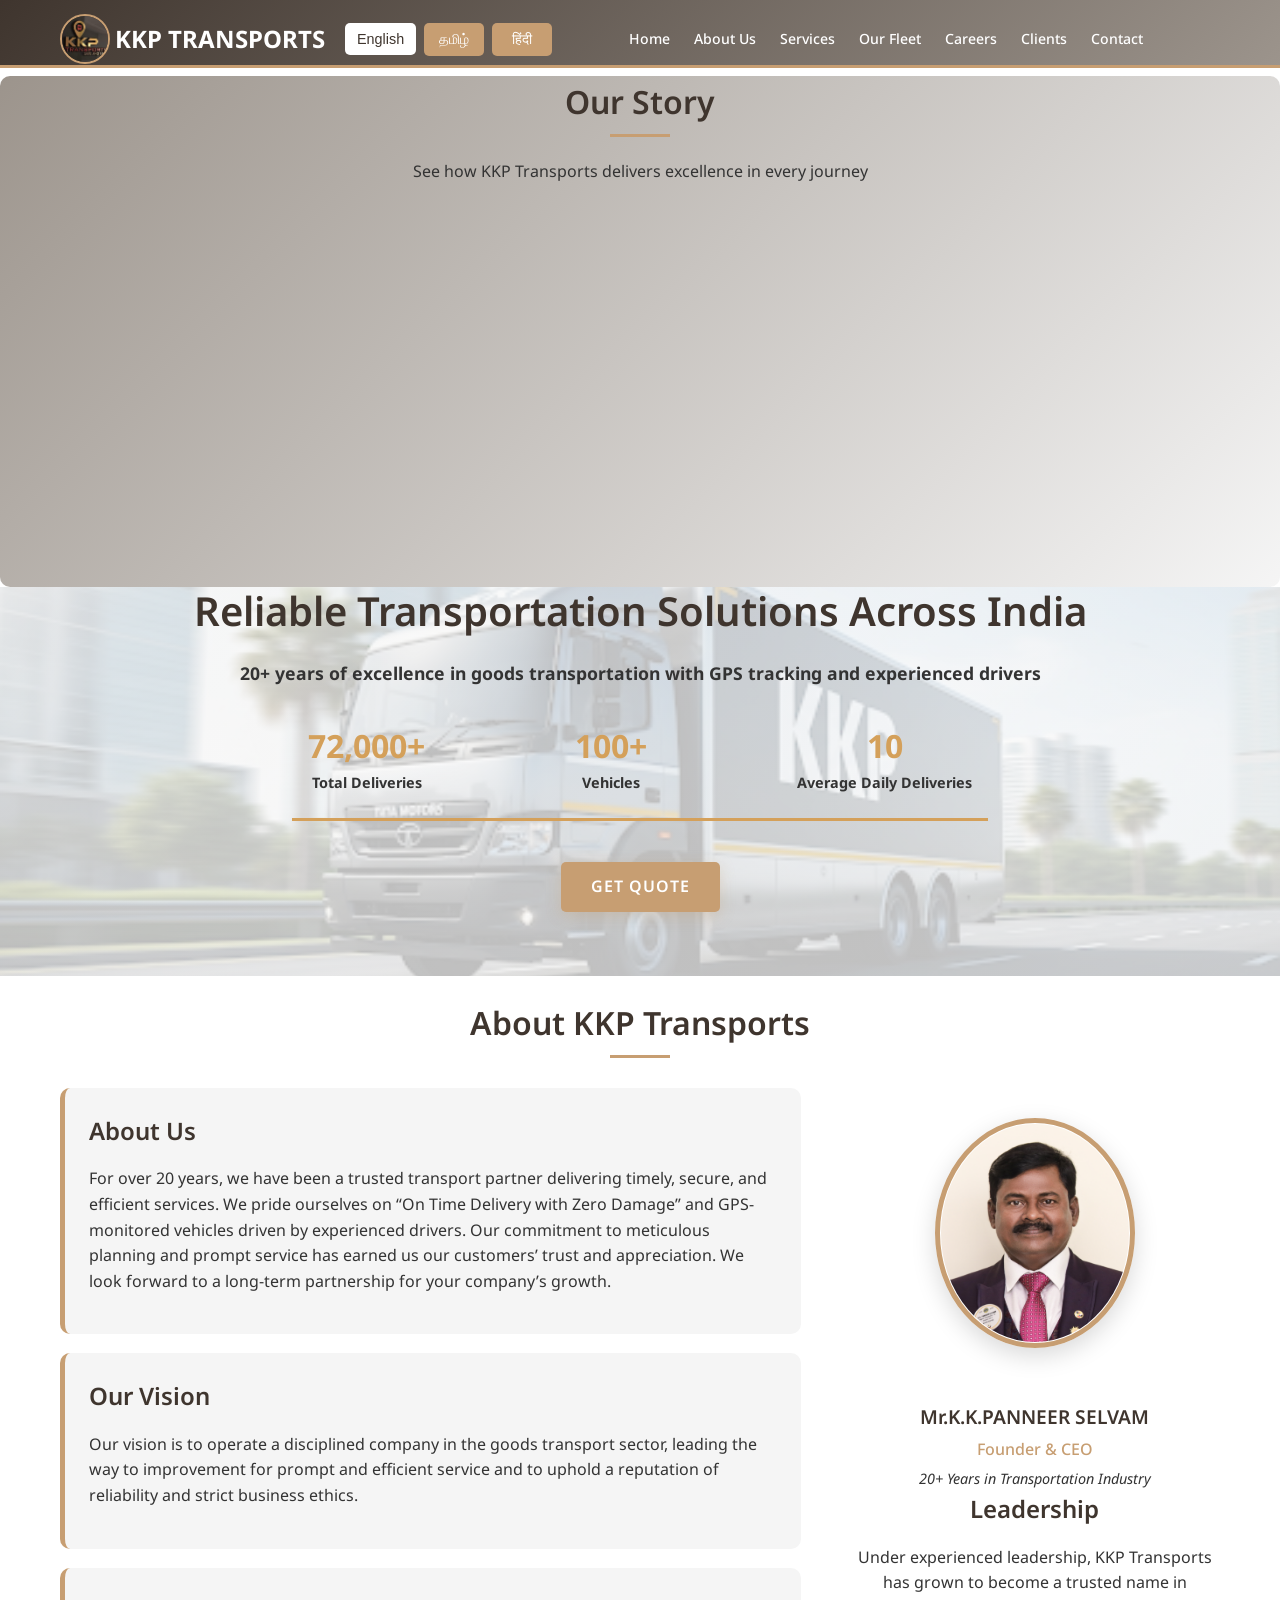
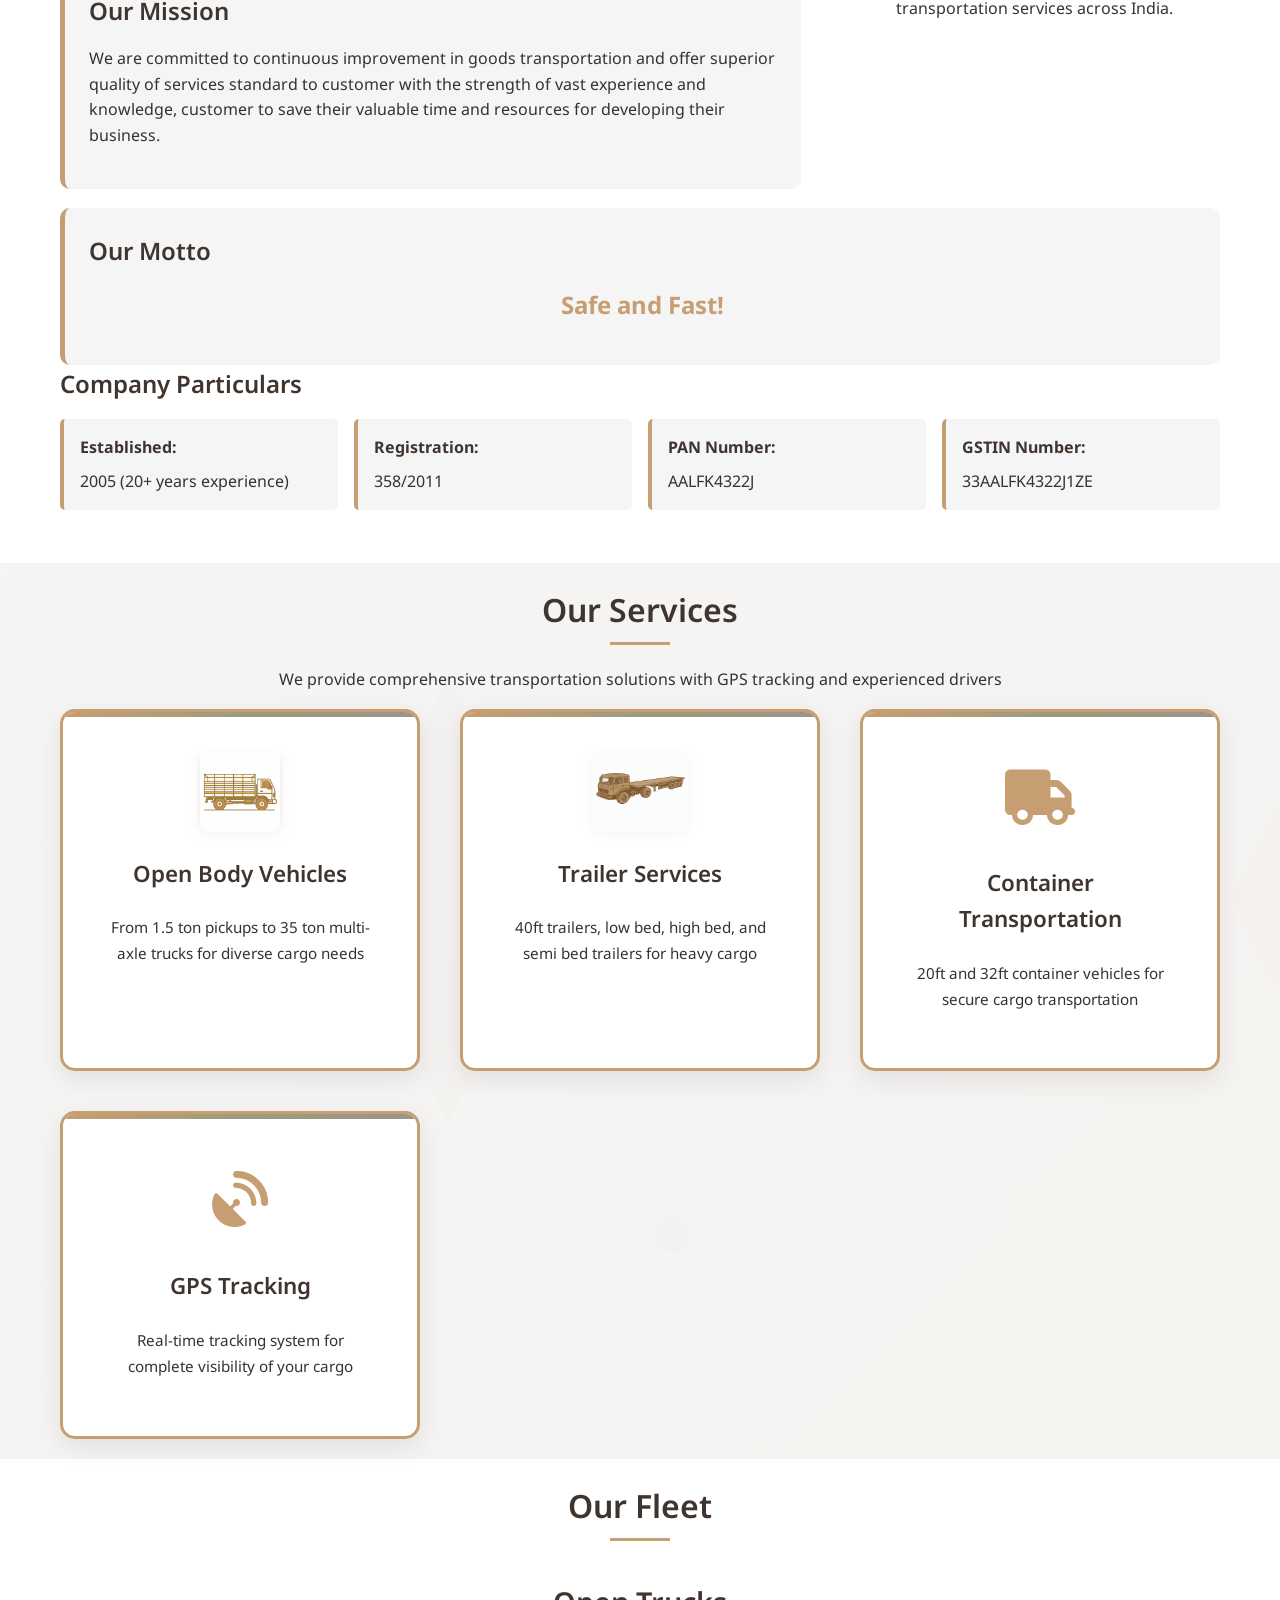
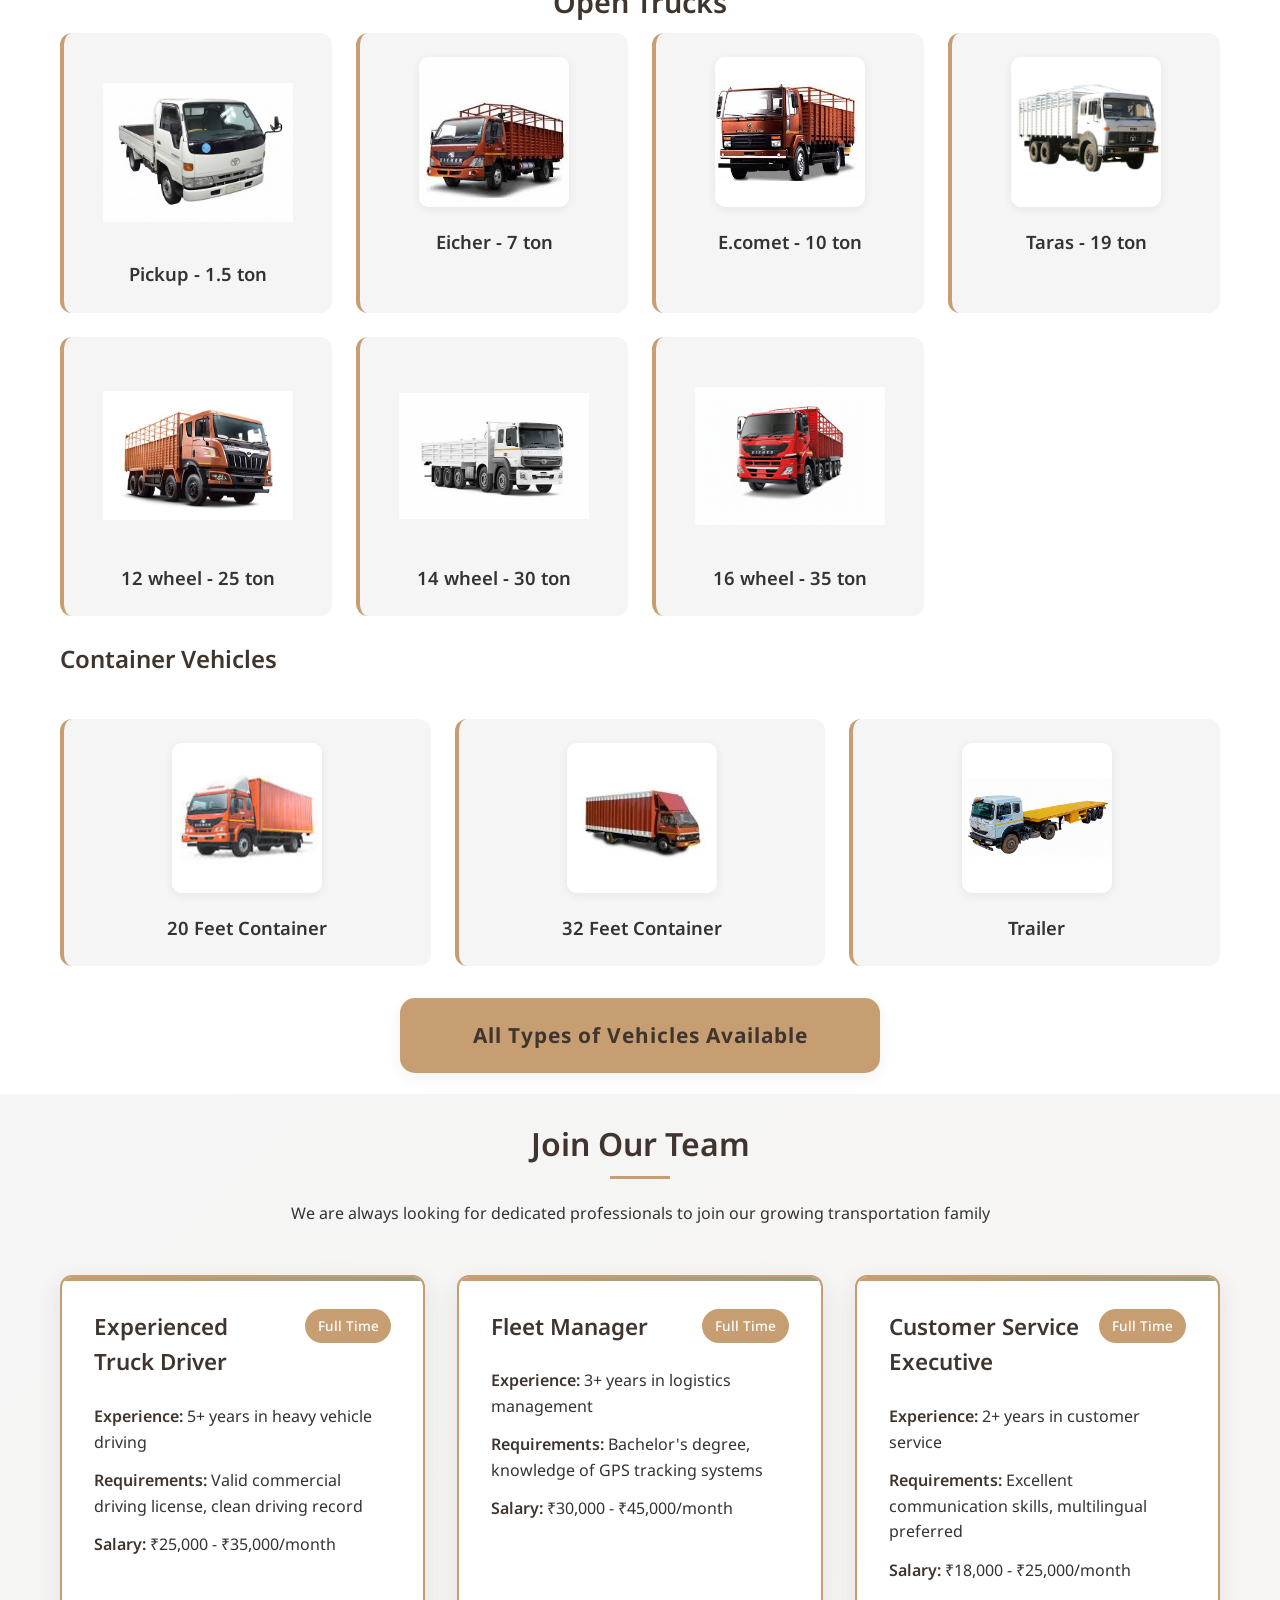
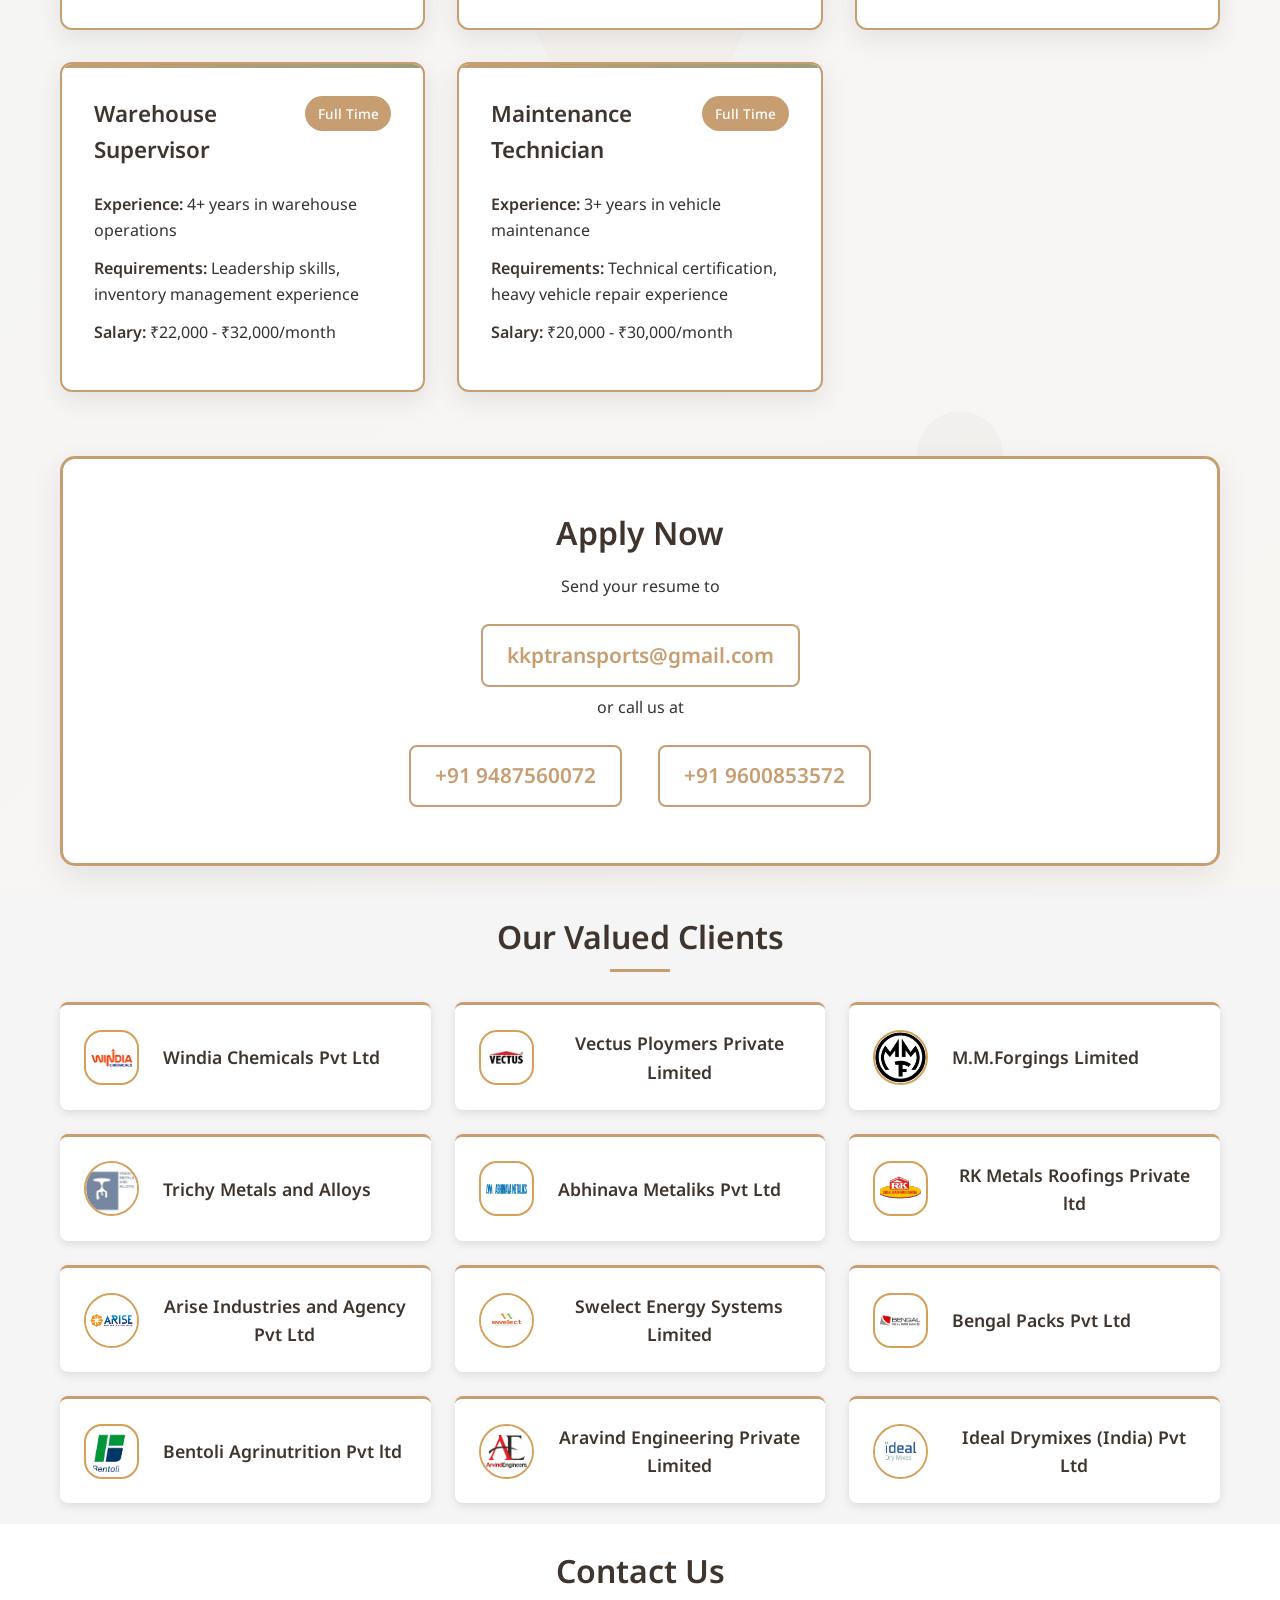
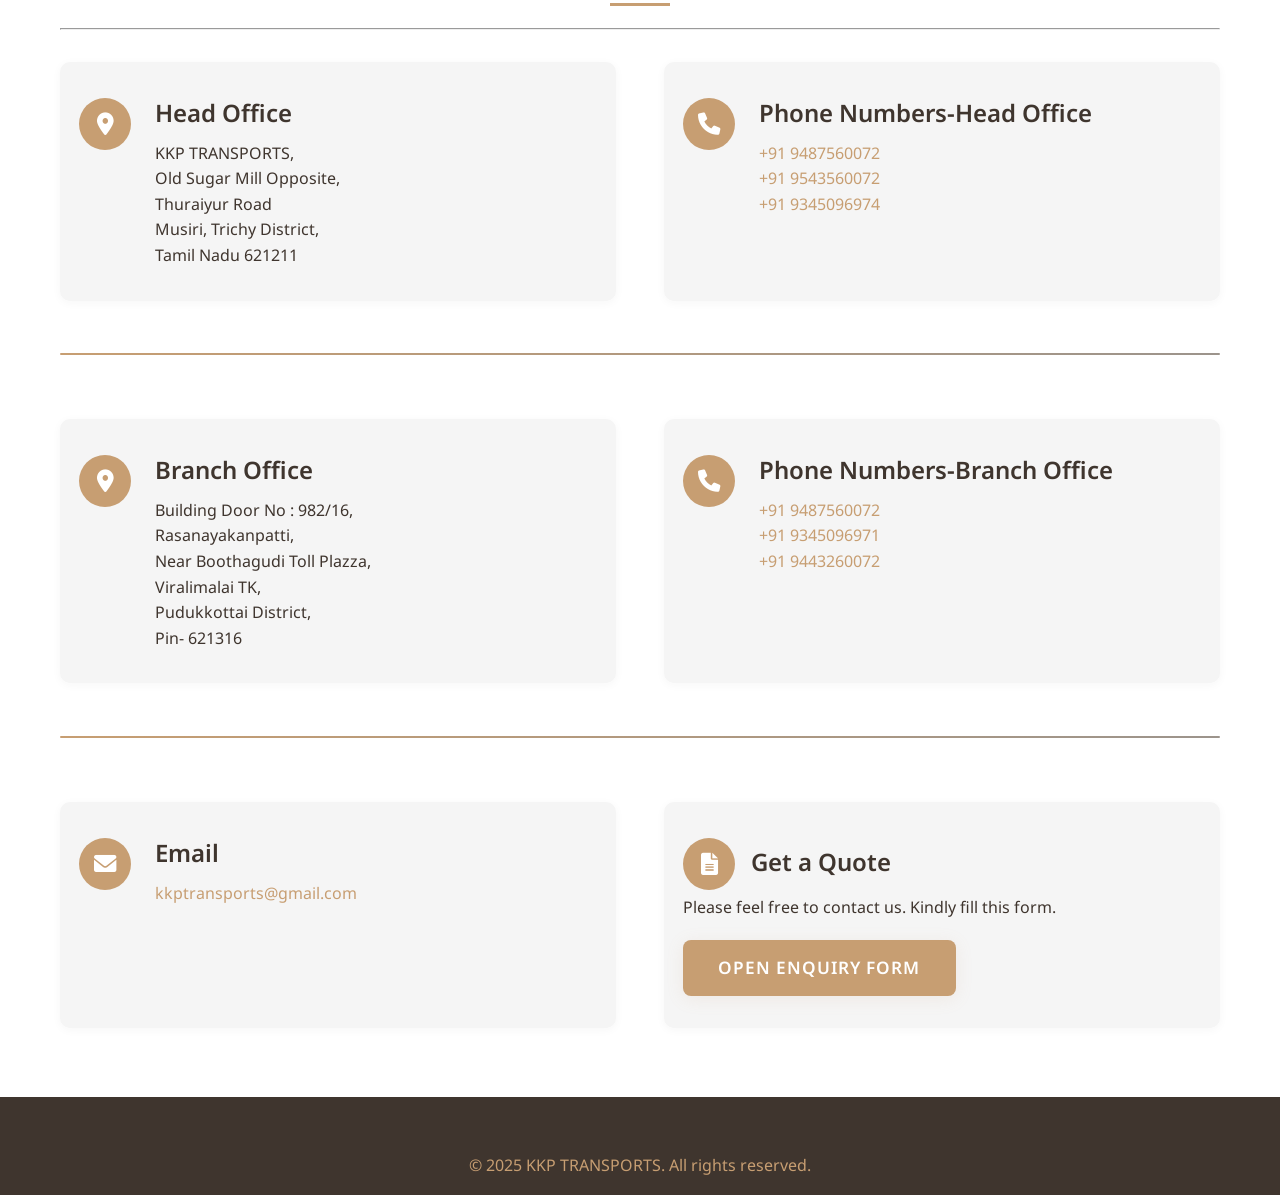
==== index.html @ b9fc22a2 "Initial commit" ====
<!DOCTYPE html>
<html lang="en">
<head>
    <meta charset="UTF-8">
    <meta name="viewport" content="width=device-width, initial-scale=1.0">
    <title>KKP TRANSPORTS - Reliable Transportation Services</title>
    <link rel="stylesheet" href="styles.css">
    <link href="https://cdnjs.cloudflare.com/ajax/libs/font-awesome/6.0.0/css/all.min.css" rel="stylesheet">
    <link href="https://fonts.googleapis.com/css2?family=Noto+Sans:wght@300;400;600;700&family=Noto+Sans+Tamil:wght@300;400;600;700&family=Noto+Sans+Devanagari:wght@300;400;600;700&display=swap" rel="stylesheet">
    <link rel="icon" type="image/jpeg" href="assets/logo-2.png">
    <link rel="apple-touch-icon" href="assets/logo-2.png">
     <script type="text/javascript">
    function zforms_open_window(url, height, width) {
      var leftPos = 0;
      var topPos = 0;
      if (screen) {
        leftPos = (screen.width - width) / 2;
        topPos = (screen.height - height) / 2;
        window.open(url, null, 'width=' + width + ',height=' + height + ',left=' + leftPos + ',top=' + topPos + ', toolbar=0, location=0, status=1, scrollbars=1, resizable=1');
      }
    }
  </script>
</head>
<body>
    <!-- Header -->
       
    <header class="header">
        <nav class="navbar">
            <div class="nav-container">
                <div class="nav-logo">
                    <img src="assets/logo.jpg" alt="KKP Transports Logo" class="logo">
                    <span class="logo-text" data-en="KKP TRANSPORTS" data-ta="KKP டிரான்ஸ்போர்ட்ஸ்" data-hi="KKP ट्रांसपोर्ट्स">KKP TRANSPORTS</span>
                </div>
                 <!--<div class="hamburger" id="hamburger">☰</div>-->
                  
               
             <!-- Mobile Menu Toggle -->
                <div class="mobile-menu-toggle" onclick="toggleMobileMenu()">
                    <span></span>
                    <span></span>
                    <span></span>
                </div>
            <!-- Language Buttons -->
                 <div class="language-selector">
                    <button class="lang-btn active" onclick="switchLanguage('en')">English</button>
                    <button class="lang-btn" onclick="switchLanguage('ta')">தமிழ்</button>
                    <button class="lang-btn" onclick="switchLanguage('hi')">हिंदी</button>
                </div>
                
                <!-- Navigation Menu -->
                <ul class="nav-menu" id="navMenu">
                    <li><a href="#home" class="nav-link" data-en="Home" data-ta="முகப்பு" data-hi="होम">Home</a></li>
                    <li><a href="#about" class="nav-link" data-en="About Us" data-ta="எங்களைப் பற்றி" data-hi="हमारे बारे में">About Us</a></li>
                    <li><a href="#services" class="nav-link" data-en="Services" data-ta="சேவைகள்" data-hi="सेवाएं">Services</a></li>
                    <li><a href="#fleet"  class="nav-link"data-en="Our Vechicles" data-ta="எங்கள் வாகனங்கள்" data-hi="हमारा बेड़ा">Our Fleet</a></li>
                    <li><a href="#careers" class="nav-link" data-en="Careers" data-ta="வேலைவாய்ப்புகள்" data-hi="करियर">Careers</a></li>
                    <li><a href="#clients" class="nav-link"data-en="Clients" data-ta="வாடிக்கையாளர்கள்" data-hi="ग्राहक">Clients</a></li>
                    <li><a href="#contact" class="nav-link" data-en="Contact" data-ta="தொடர்பு" data-hi="संपर्क">Contact</a></li>
                </ul>
             
            </div>
        </nav>
    </header>
    <!-- Video Section -->
    <section id="video" class="video-section">
        <div class="container">
            <div class="section-header">
                <h2 data-en=" Our Story" data-ta="எங்கள் கதையைப் பாருங்கள்" data-hi="हमारी कहानी देखें"> Our Story</h2>
                <p data-en="See how KKP Transports delivers excellence in every journey"
                   data-ta="KKP டிரான்ஸ்போர்ட்ஸ் ஒவ்வொரு பயணத்திலும் எவ்வாறு சிறப்பை வழங்குகிறது என்பதைப் பாருங்கள்"
                   data-hi="देखें कि KKP ट्रांसपोर्ट्स हर यात्रा में कैसे उत्कृष्टता प्रदान करता है">
                   See how KKP Transports delivers excellence in every journey
                </p>
            </div>
            <div class="video-container">
                    <iframe
                        id="myVideo"
                        width="560"
                        height="315"
                        src="https://www.youtube.com/embed/leV3RApUzq4?autoplay=0&mute=0&controls=1&playsinline=1"
                        title="Your Video Title"
                        frameborder="0"
                        allow="accelerometer; autoplay; clipboard-write; encrypted-media; gyroscope; picture-in-picture"
                        allowfullscreen>
                    </iframe>
                </video>
              <script>
                    const video = document.getElementById('myVideo');

                    function unmuteAndPlay() {
                        if (video.muted) {
                        video.muted = false;
                        video.play();
                        window.removeEventListener('click', unmuteAndPlay);
                        window.removeEventListener('scroll', unmuteAndPlay);
                        }
                    }

                    // Wait for user interaction to unmute and play with sound
                    window.addEventListener('click', unmuteAndPlay);
                    window.addEventListener('scroll', unmuteAndPlay);
                    document.addEventListener('DOMContentLoaded', function () {
                    const video = document.getElementById('myVideo');
                    // Your event listeners here
                });
                window.addEventListener('load', () => {
                const video = document.getElementById('myVideo');
                if (video) {
                    video.play().catch(() => {
                    // Autoplay rejected, user interaction required.
                    });
                }
                });



                    // Optionally, play muted video on page load (some browsers block autoplay without muted)
                    window.addEventListener('load', () => {
                        video.play().catch(() => {
                        // Autoplay failed, user interaction required
                        });
                    });
                    </script>
            </div>
        </div>
    </section>
    <!-- Hero Section -->
    <section id="home" class="hero">
        <div class="hero-content">
            <div class="hero-text">
                <h1 data-en="Reliable Transportation Solutions Across India" 
                    data-ta="இந்தியா முழுவதும் நம்பகமான போக்குவரத்து தீர்வுகள்" 
                    data-hi="भारत भर में विश्वसनीय परिवहन समाधान">
                    Reliable Transportation Solutions Across India
                </h1>
                <p class="hero-bold" data-en="20+ years of excellence in goods transportation with GPS tracking and experienced drivers" 
                   data-ta="20+ ஆண்டுகள் சரக்கு போக்குவரத்தில் சிறப்பு, GPS கண்காணிப்பு மற்றும் அனுபவமிக்க ஓட்டுநர்கள்" 
                   data-hi="GPS ट्रैकिंग और अनुभवी ड्राइवरों के साथ माल परिवहन में 25+ वर्षों की उत्कृष्टता">
                   20+ years of excellence in goods transportation with GPS tracking and experienced drivers
                </p>
                <div class="hero-stats">
                    <div class="stat">
                        <span class="stat-number">72,000+</span>
                        <span class="stat-text" data-en="Total Deliveries" data-ta="மொத்த டெலிவரி" data-hi="कुल डिलीवरी">Total Deliveries</span>
                    </div>
                    <div class="stat">
                        <span class="stat-number">100+</span>
                        <span class="stat-text" data-en="Vehicles" data-ta="வாகனங்கள்" data-hi="वाहन">Vehicles</span>
                    </div>
                    <div class="stat">
                        <span class="stat-number">10</span>
                        <span class="stat-text" data-en="AverageDaily Deliveries" data-ta="தினசரி டெலிவரி" data-hi="दैनिक डिलीवरी"> Average Daily Deliveries</span>
                    </div>
                </div>
                <!-- Add this animated info box below stats -->
               <!-- <div class="hero-info-box">
                    

                  <div class="hero-pop-box" 

                  
                    data-en="For over 20 years, we have been proudly serving as a trusted transport partner to leading companies across the industry. We would be delighted to associate with your esteemed organisation and humbly request an opportunity to offer our transport services. Our transport service stands as a testament to meticulous planning, prompt service, and secure delivery. Basing ourselves on the principle that “Time is commitment,” we provide our services reliably and efficiently according to your required schedule. Our main objective – “On Time Delivery with Zero Damage.” We are wholeheartedly prepared to establish a long-term partnership for the growth of your company. Our vehicles are tracked using GPS and monitored closely by experienced drivers, ensuring the safe handling of goods. The greatest appreciation we receive from our customers is, “Trust & Precision”… this is our true capital. It is both an honor and an opportunity for us to join and move forward with a growth-oriented organization like yours."
                    data-ta="20 ஆண்டுகளுக்கும் மேலாக, தொழில்துறையின் முன்னணி நிறுவனங்களுக்கு நம்பகமான போக்குவரத்து கூட்டாளியாக பெருமையாக சேவை செய்து வருகிறோம். உங்கள் மதிப்புமிக்க நிறுவனத்துடன் இணைந்து, எங்கள் போக்குவரத்து சேவைகளை வழங்கும் வாய்ப்பை பணிவுடன் கோருகிறோம். எங்கள் போக்குவரத்து சேவை திட்டமிடல், விரைவான சேவை மற்றும் பாதுகாப்பான விநியோகத்தின் சான்றாக உள்ளது. “நேரம் என்பது அர்ப்பணிப்பு” என்ற கொள்கையை அடிப்படையாக கொண்டு, உங்கள் தேவையான நேர அட்டவணைக்கு ஏற்ப நம்பகமாகவும் திறமையாகவும் எங்கள் சேவைகளை வழங்குகிறோம். எங்கள் முக்கிய நோக்கம் – “சேதமின்றி நேரத்தில் விநியோகம்.” உங்கள் நிறுவன வளர்ச்சிக்காக நீண்ட கால கூட்டுறவை உருவாக்க எங்கள் முழு மனதுடன் தயாராக இருக்கிறோம். எங்கள் வாகனங்கள் GPS மூலம் கண்காணிக்கப்படுகின்றன மற்றும் அனுபவமுள்ள ஓட்டுநர்களால் நன்கு மேற்பார்வை செய்யப்படுகின்றன, இது சரக்குகளின் பாதுகாப்பான கையாளுதலை உறுதி செய்கிறது. வாடிக்கையாளர்களிடமிருந்து எங்களுக்கு கிடைக்கும் மிகப்பெரிய பாராட்டு “நம்பிக்கை மற்றும் துல்லியம்”… இதுவே எங்கள் உண்மையான மூலதனம். உங்கள் போன்ற வளர்ச்சி நோக்குள்ள நிறுவனத்துடன் இணைந்து முன்னேறுவது எங்களுக்கு பெருமையும் வாய்ப்பும் ஆகும்."
                    data-hi="20 वर्षों से अधिक समय से, हम उद्योग की अग्रणी कंपनियों के लिए एक विश्वसनीय परिवहन भागीदार के रूप में गर्व से सेवा कर रहे हैं। हम आपकी प्रतिष्ठित संस्था से जुड़ने और अपनी परिवहन सेवाएं प्रदान करने का अवसर विनम्रतापूर्वक अनुरोध करते हैं। हमारी परिवहन सेवा सावधानीपूर्वक योजना, त्वरित सेवा और सुरक्षित डिलीवरी का प्रमाण है। “समय ही प्रतिबद्धता है” इस सिद्धांत के आधार पर, हम आपकी आवश्यक समय-सारणी के अनुसार अपनी सेवाएं विश्वसनीय और कुशलता से प्रदान करते हैं। हमारा मुख्य उद्देश्य – “समय पर डिलीवरी, बिना किसी नुकसान के।” हम आपकी कंपनी की वृद्धि के लिए दीर्घकालिक साझेदारी स्थापित करने के लिए पूरी तरह तैयार हैं। हमारे वाहनों को GPS से ट्रैक किया जाता है और अनुभवी ड्राइवरों द्वारा निकटता से मॉनिटर किया जाता है, जिससे माल की सुरक्षित हैंडलिंग सुनिश्चित होती है। हमारे ग्राहकों से हमें जो सबसे बड़ी सराहना मिलती है, वह है “विश्वास और सटीकता”… यही हमारी असली पूंजी है। आपकी जैसी विकासोन्मुख संस्था के साथ जुड़ना और आगे बढ़ना हमारे लिए सम्मान और अवसर दोनों है।"
                >
                    For over 20 years, we have been proudly serving as a trusted transport partner to leading companies across the industry. We would be delighted to associate with your esteemed organisation and humbly request an opportunity to offer our transport services. Our transport service stands as a testament to meticulous planning, prompt service, and secure delivery. Basing ourselves on the principle that <strong>“Time is commitment,” </strong>we provide our services reliably and efficiently according to your required schedule. <strong>main objective – “On Time Delivery with Zero Damage.”</strong>  We are wholeheartedly prepared to establish a long-term partnership for the growth of your company. Our vehicles are tracked using GPS and monitored closely by experienced drivers, ensuring the safe handling of goods. The greatest appreciation we receive from our customers is, “Trust & Precision”… this is our true capital. It is both an honor and an opportunity for us to join and move forward with a growth-oriented organization like yours.
               >
                   
                  </div>
                </div> -->
                  <hr class="hero-divider"><br>
                <a href="#contact" class="cta-button" data-en="Get Quote" data-ta="மேற்கோள் பெறுக" data-hi="कोटेशन पाएं">Get Quote</a>
            </div>
        </div>
    </section>

    <!-- About Section -->
    <section id="about" class="about">
    <div class="container">
        <div class="section-header">
            <h2 data-en="About KKP Transports" data-ta="KKP டிரான்ஸ்போர்ட்ஸ் பற்றி" data-hi="KKP ट्रांसपोर्ट्स के बारे में">About KKP Transports</h2>
        </div>
        <div class="about-content">
            <div class="about-main">
                <div class="about-transport">
                    <h3 data-en="About Us" data-ta="எங்களை பற்றி" data-hi="हमारे बारे में">About Us</h3>
                    <p
                        data-en="For over 20 years, we have been a trusted transport partner delivering timely, secure, and efficient services. We pride ourselves on “On Time Delivery with Zero Damage” and GPS-monitored vehicles driven by experienced drivers. Our commitment to meticulous planning and prompt service has earned us our customers’ trust and appreciation. We look forward to a long-term partnership for your company’s growth."
                        data-ta="20 ஆண்டுகளுக்கு மேலாக, நாங்கள் நேர்மையான, பாதுகாப்பான மற்றும் திறமையான போக்குவரத்து சேவைகளை அளிக்கும் நம்பகமான போக்குவரத்து கூட்டாளராக இருக்கிறோம். “பிழையின்றி நேரத்துக்குள் விநியோகம்” என்பதில் நாங்கள் பெருமைபடுகிறோம், GPS மூலம் கண்காணிக்கப்படும் வாகனங்கள் மற்றும் அனுபவசாலித் தொகுப்பாளர்கள் மூலம் இயக்கப்படுகின்றன. நுணுக்கமான திட்டமிடல் மற்றும் உடனடி சேவைக்கு எங்கள் அர்ப்பணிப்பு வாடிக்கையாளர்களின் நம்பிக்கையையும் பாராட்டையும் பெற்றுள்ளது. உங்கள் நிறுவனத்தின் வளர்ச்சிக்காக நீண்டகால கூட்டிணைப்பை எதிர்நோக்குகிறோம்."
                        data-hi="20 वर्षों से अधिक समय से, हम समयनिष्ठ, सुरक्षित और कुशल परिवहन सेवाओं के विश्वसनीय साझेदार रहे हैं। हम 'शून्य क्षति के साथ समय पर डिलीवरी' पर गर्व करते हैं, हमारे वाहन GPS द्वारा निगरानी किए जाते हैं और अनुभवी ड्राइवर द्वारा संचालित होते हैं। हमारी सूक्ष्म योजना और त्वरित सेवा ने हमारे ग्राहकों का विश्वास और प्रशंसा अर्जित की है। हम आपकी कंपनी की वृद्धि के लिए दीर्घकालिक साझेदारी की अपेक्षा करते हैं।"
                    >
                        For over 20 years, we have been a trusted transport partner delivering timely, secure, and efficient services. We pride ourselves on “On Time Delivery with Zero Damage” and GPS-monitored vehicles driven by experienced drivers. Our commitment to meticulous planning and prompt service has earned us our customers’ trust and appreciation. We look forward to a long-term partnership for your company’s growth.
                    </p>
                </div>
                <div class="vision">
                    <h3 data-en="Our Vision" data-ta="எங்கள் பார்வை" data-hi="हमारी दृष्टि">Our Vision</h3>
                    <p data-en="Our vision is to operate a disciplined company in the goods transport sector, leading the way to improvement for prompt and efficient service and to uphold a reputation of reliability and strict business ethics."
                       data-ta="சரக்கு போக்குவரத்து துறையில் ஒரு ஒழுக்கமான நிறுவனத்தை நடத்துவதும், உடனடி மற்றும் திறமையான சேவைக்கான முன்னேற்றத்திற்கு வழிகாட்டுவதும், நம்பகத்தன்மை மற்றும் கடுமையான வணிக நெறிமுறைகளின் நற்பெயரை நிலைநிறுத்துவதும் எங்கள் நோக்கமாகும்."
                       data-hi="हमारी दृष्टि माल परिवहन क्षेत्र में एक अनुशासित कंपनी का संचालन करना है, त्वरित और कुशल सेवा के लिए सुधार का मार्ग प्रशस्त करना और विश्वसनीयता और कड़े व्यावसायिक नैतिकता की प्रतिष्ठा को बनाए रखना है।">
                       Our vision is to operate a disciplined company in the goods transport sector, leading the way to improvement for prompt and efficient service and to uphold a reputation of reliability and strict business ethics.
                    </p>
                </div>
                <div class="mission">
                    <h3 data-en="Our Mission" data-ta="எங்கள் நோக்கம்" data-hi="हमारा मिशन">Our Mission</h3>
                    <p data-en="We are committed to continuous improvement in goods transportation and offer superior quality of services standard to customer with the strength of vast experience and knowledge, customer to save their valuable time and resources for developing their business."
                       data-ta="சரக்கு போக்குவரத்தில் தொடர்ச்சியான முன்னேற்றத்திற்கு நாங்கள் உறுதியளிக்கிறோம் மற்றும் பரந்த அனுபவம் மற்றும் அறிவின் வலிமையுடன் வாடிக்கையாளருக்கு உயர்ந்த தரமான சேவைகளை வழங்குகிறோம்."
                       data-hi="हम माल परिवहन में निरंतर सुधार के लिए प्रतिबद्ध हैं और व्यापक अनुभव और ज्ञान की शक्ति के साथ ग्राहकों को उच्च गुणवत्ता की सेवाएं प्रदान करते हैं।">
                       We are committed to continuous improvement in goods transportation and offer superior quality of services standard to customer with the strength of vast experience and knowledge, customer to save their valuable time and resources for developing their business.
                    </p>
                </div>
            </div>
            <div class="about-ceo">
                <div class="ceo-image">
                    <img src="assets/passport.jpg" alt="CEO" class="ceo-photo">
                </div>
                <div class="ceo-details">
                    <div class="ceo-name" data-en="K.K.PANNEER SELVAM" data-ta="கே. கே. பன்னீர் செல்வம்" data-hi="के. के. पनीर सेल्वम">Mr.K.K.PANNEER SELVAM</div>
                    <div class="ceo-title" data-en="Founder & CEO" data-ta="நிறுவனர் மற்றும் தலைமை செயலாளர்" data-hi="संस्थापक और मुख्य कार्यकारी अधिकारी ">Founder & CEO</div>
                    <div class="ceo-experience" data-en="20+ Years in Transportation Industry" data-ta="போக்குவரத்து துறையில் 20+ ஆண்டுகள்" data-hi="परिवहन उद्योग में 20+ वर्ष">20+ Years in Transportation Industry</div>
                    <div class="ceo-info">
                        <h3 data-en="Leadership" data-ta="தலைமை" data-hi="नेतृत्व">Leadership</h3>
                        <p data-en="Under experienced leadership, KKP Transports has grown to become a trusted name in transportation services across India."
                           data-ta="அனுபவமிக்க தலைமையின் கீழ், KKP டிரான்ஸ்போர்ட்ஸ் இந்தியா முழுவதும் போக்குவரத்து சேவைகளில் நம்பகமான பெயராக வளர்ந்துள்ளது."
                           data-hi="अनुभवी नेतृत्व के तहत, KKP ट्रांसपोर्ट्स भारत भर में परिवहन सेवाओं में एक विश्वसनीय नाम बन गया है।">
                           Under experienced leadership, KKP Transports has grown to become a trusted name in transportation services across India.
                        </p>
                    </div>
                </div>
            </div>
        </div>
        <div class="motto">
            <h3 data-en="Our Motto" data-ta="எங்கள் குறிக்கோள்" data-hi="हमारा आदर्श वाक्य">Our Motto</h3>
            <p class="motto-text" data-en="Safe and Fast!" data-ta="பாதுகாப்பான மற்றும் வேகமான!" data-hi="सुरक्षित और तेज़!">Safe and Fast!</p>
        </div>
        <div class="company-info">
            <h3 data-en="Company Particulars" data-ta="நிறுவன விவரங்கள்" data-hi="कंपनी का विवरण">Company Particulars</h3>
            <div class="info-grid">
                <div class="info-item">
                    <strong data-en="Established:" data-ta="நிறுவப்பட்டது:" data-hi="स्थापित:">Established:</strong>
                    <span>2005 (20+ years experience)</span>
                </div>
                <div class="info-item">
                    <strong data-en="Registration:" data-ta="பதிவு:" data-hi="पंजीकरण:">Registration:</strong>
                    <span>358/2011</span>
                </div>
                <div class="info-item">
                    <strong>PAN Number:</strong>
                    <span>AALFK4322J</span>
                </div>
                <div class="info-item">
                    <strong>GSTIN Number:</strong>
                    <span>33AALFK4322J1ZE</span>
                </div>
            </div>
        </div>
    </div>
</section>

  

    <!-- Services Section -->
    <section id="services" class="services">
        <div class="container">
            <div class="section-header">
                <h2 data-en="Our Services" data-ta="எங்கள் சேவைகள்" data-hi="हमारी सेवाएं">Our Services</h2>
                <p data-en="We provide comprehensive transportation solutions with GPS tracking and experienced drivers"
                   data-ta="GPS கண்காணிப்பு மற்றும் அனுபவமிக்க ஓட்டுநர்களுடன் நாங்கள் விரிவான போக்குவரத்து தீர்வுகளை வழங்குகிறோம்"
                   data-hi="हम GPS ट्रैकिंग और अनुभवी ड्राइवरों के साथ व्यापक परिवहन समाधान प्रदान करते हैं">
                   We provide comprehensive transportation solutions with GPS tracking and experienced drivers
                </p>
            </div>
            
            <div class="services-grid">
                 <div class="service-card">
                <div class="service-icon">
                       <img src="assets/truckwhite.png" alt="Truck Service" class="service-img" />
                   </div>
                 <h3 data-en="Open Trucks" data-ta="திறந்த லாரிகள்" data-hi="खुले ट्रक">Open Body Vehicles</h3>
                    <p data-en="From 1.5 ton pickups to 35 ton multi-axle trucks for diverse cargo needs"
                       data-ta="1.5 டன் பிக்கப்களிலிருந்து 35 டன் பல அச்சு டிரக்குகள் வரை பல்வேறு சரக்கு தேவைகளுக்கு"
                       data-hi="विविध कार्गो जरूरतों के लिए 1.5 टन पिकअप से 35 टन मल्टी-एक्सल ट्रकों तक">
                       From 1.5 ton pickups to 35 ton multi-axle trucks for diverse cargo needs
                    </p>
                </div>
                  <div class="service-card">
                     <div class="service-icon">
                       <img src="assets/trailervehicle.png" alt="Truck Service" class="service-img trailer-img" />
                   </div>
                     <h3 data-en="Trailer Services" data-ta="டிரெய்லர் சேவைகள்" data-hi="ट्रेलर सेवाएं">Trailer Services</h3>
                    <p data-en="40ft trailers, low bed, high bed, and semi bed trailers for heavy cargo"
                       data-ta="கனமான சரக்குகளுக்கான 40 அடி டிரெய்லர்கள், குறைந்த படுக்கை, உயர் படுக்கை மற்றும் அரை படுக்கை டிரெய்லர்கள்"
                       data-hi="भारी कार्गो के लिए 40 फुट ट्रेलर, लो बेड, हाई बेड और सेमी बेड ट्रेलर">
                       40ft trailers, low bed, high bed, and semi bed trailers for heavy cargo
                    </p>
                </div>
                <div class="service-card">
                    <div class="service-icon">
                        <i class="fas fa-truck"></i>
                    </div>
                    <h3 data-en="Container Transportation" data-ta="கொள்கலன் போக்குவரத்து" data-hi="कंटेनर परिवहन">Container Transportation</h3>
                    <p data-en="20ft and 32ft container vehicles for secure cargo transportation"
                       data-ta="பாதுகாப்பான சரக்கு போக்குவரத்துக்கான 20 அடி மற்றும் 32 அடி கொள்கலன் வாகனங்கள்"
                       data-hi="सुरक्षित कार्गो परिवहन के लिए 20 फुट और 32 फुट कंटेनर वाहन">
                       20ft and 32ft container vehicles for secure cargo transportation
                    </p>
                </div>
                
             <div class="service-card">
                    <div class="service-icon">
                        <i class="fas fa-satellite-dish"></i>
                    </div>
                    <h3 data-en="GPS Tracking" data-ta="GPS கண்காணிப்பு" data-hi="GPS ट्रैकिंग">GPS Tracking</h3>
                    <p data-en="Real-time tracking system for complete visibility of your cargo"
                       data-ta="உங்கள் சரக்கின் முழுமையான தெரிவுநிலைக்கான நிகழ்நேர கண்காணிப்பு அமைப்பு"
                       data-hi="आपके कार्गो की पूर्ण दृश्यता के लिए रियल-टाइम ट्रैकिंग सिस्टम">
                       Real-time tracking system for complete visibility of your cargo
                    </p>
                </div>
            </div>
        </div>
    </section>

    <!-- Fleet Section -->
    <section id="fleet" class="fleet">
        <div class="container">
            <div class="section-header">
                <h2 data-en="Our Fleet" data-ta="எங்கள் வாகனங்கள்" data-hi="हमारा बेड़ा">Our Fleet</h2>
            </div>
            
            <div class="fleet-categories">
                  <div class="fleet-category">
                    <h3 data-en="Open Trucks" data-ta="திறந்த லாரிகள்" data-hi="खुले ट्रक">Open Trucks</h3>
                    <div class="vehicle-list">
                        <div class="vehicle-item">
                            <img src="assets/1.5t.png" alt="Pickup" class="rectangle-img">
                            <span  class="vehicle-name" data-en="Pickup - 1.5 ton" data-ta="பிக்கப் - 1.5 டன்" data-hi="पिकअप - 1.5 टन">Pickup - 1.5 ton</span>
                        </div>
                        <div class="vehicle-item">
                            <img src="assets/eicher7ton.jpg" alt="Eicher" class="vehicle-photo">
                            <span  class="vehicle-name" data-en="Eicher - 7 ton" data-ta="ஐச்சர் - 7 டன்" data-hi="आइकर - 7 टन">Eicher - 7 ton</span>
                        </div>
                        <div class="vehicle-item">
                            <img src="assets/ecomet10.jpg" alt="E.comet" class="vehicle-photo">
                            <span  class="vehicle-name" data-en="E.comet - 10 ton" data-ta="ஈ.காமெட் - 10 டன்" data-hi="ई.कॉमेट - 10 टन">E.comet - 10 ton</span>
                        </div>
                        <div class="vehicle-item">
                            <img src="assets/tarasnew.jpg" alt="Taras" class="vehicle-photo">
                            <span  class="vehicle-name" data-en="Taras - 19 ton" data-ta="டாரஸ் - 19 டன்" data-hi="तारास - 19 टन">Taras - 19 ton</span>
                        </div>
                        <div class="vehicle-item">
                            <img src="assets/12wheelnew.jpg" alt="12 wheel" class="rectangle-img">
                            <span  class="vehicle-name" data-en="12 wheel - 25 ton" data-ta="12 சக்கரம் - 25 டன்" data-hi="12 पहिया - 25 टन">12 wheel - 25 ton</span>
                        </div>
                        <div class="vehicle-item">
                            <img src="assets/14w.png" alt="14 wheel" class="rectangle-img">
                            <span  class="vehicle-name" data-en="14 wheel - 30 ton" data-ta="14 சக்கரம் - 30 டன்" data-hi="14 पहिया - 30 टन">14 wheel - 30 ton</span>
                        </div>
                        <div class="vehicle-item">
                            <img src="assets/16w.png" alt="16 wheel" class="rectangle-img">
                            <span  class="vehicle-name" data-en="16 wheel - 35 ton" data-ta="16 சக்கரம் - 35 டன்" data-hi="16 पहिया - 35 टन">16 wheel - 35 ton</span>
                        </div>
                         
                    </div>
                </div>
                
               <!-- <div class="fleet-category">
                    <h3 data-en="Trailer Vehicles" data-ta="டிரெய்லர் வாகனங்கள்" data-hi="ट्रेलर वाहन">Trailer Vehicles</h3>
                    <div class="vehicle-list">
                        <div class="vehicle-item">
                            <img src="assets/40ft.jpg" alt="40ft Trailer" class="rectangle-img">
                            <span  class="vehicle-name" data-en="40 Feet Trailer" data-ta="40 அடி டிரெய்லர்" data-hi="40 फुट ट्रेलर">40 Feet Trailer</span>
                        </div>
                        <div class="vehicle-item">
                            <img src="assets/lowbed.jpg" alt="Low Bed Trailer" class="rectangle-img">
                            <span  class="vehicle-name" data-en="Low Bed Trailer" data-ta="குறைந்த படுக்கை டிரெய்லர்" data-hi="लो बेड ट्रेलर">Low Bed Trailer</span>
                        </div>
                        <div class="vehicle-item">
                            <img src="assets/highbed.jpg" alt="High Bed Trailer" class="vehicle-photo">
                            <span  class="vehicle-name" data-en="High Bed Trailer" data-ta="உயர் படுக்கை டிரெய்லர்" data-hi="हाई बेड ट्रेलर">High Bed Trailer</span>
                        </div>
                        <div class="vehicle-item">
                            <img src="assets/semi.jpg" alt="Semi Bed Trailer" class="rectangle-img">
                            <span  class="vehicle-name" data-en="Semi Bed Trailer" data-ta="அரை படுக்கை டிரெய்லர்" data-hi="सेमी बेड ट्रेलर">Semi Bed Trailer</span>
                        </div>
                    </div>
                </div> -->
                 <h3 data-en="Container Vehicles" data-ta="கொள்கலன் வாகனங்கள்" data-hi="कंटेनर वाहन">Container Vehicles</h3>
                    <div class="vehicle-list">
                        <div class="vehicle-item">
                            <img src="assets/20ft.jpg" alt="20ft Container" class="vehicle-photo">
                            <span  class="vehicle-name" data-en="20 Feet Container" data-ta="20 அடி கொள்கலன்" data-hi="20 फुट कंटेनर">20 Feet Container</span>
                        </div>
                        <div class="vehicle-item">
                            <img src="assets/32feet.jpg" alt="32ft Container" class="vehicle-photo">
                            <span  class="vehicle-name" data-en="32 Feet Container" data-ta="32 அடி கொள்கலன்" data-hi="32 फुट कंटेनर">32 Feet Container</span>
                        </div>
                        <div class="vehicle-item">
                            <img src="assets/trailer1.png" alt="16 wheel" class="vehicle-photo">
                            <span  class="vehicle-name" data-en="Trailer" data-ta="டிரெய்லர் லாரி" data-hi=" ट्रेलर ट्रक">Trailer</span>
                        </div>
                    </div>
            
                </div>
            </div>
        </div>
        <div class="all-vehicles-box">
            <span class="all-vehicles-text">All Types of Vehicles Available</span>
        </div>
    </section>

    <!-- Careers Section -->
    <section id="careers" class="careers">
        <div class="container">
            <div class="section-header">
                <h2 data-en="Join Our Team" data-ta="எங்கள் குழுவில் சேருங்கள்" data-hi="हमारी टीम से जुड़ें">Join Our Team</h2>
                <p data-en="We are always looking for dedicated professionals to join our growing transportation family"
                   data-ta="எங்கள் வளர்ந்து வரும் போக்குவரத்து குடும்பத்தில் சேர நாங்கள் எப்போதும் அர்ப்பணிப்பு மிக்க நிபுணர்களைத் தேடுகிறோம்"
                   data-hi="हम अपने बढ़ते परिवहन परिवार में शामिल होने के लिए हमेशा समर्पित पेशेवरों की तलाश में रहते हैं">
                   We are always looking for dedicated professionals to join our growing transportation family
                </p>
            </div>
            
            <div class="jobs-grid">
                <div class="job-card">
                    <div class="job-header">
                        <h3 data-en="Experienced Truck Driver" data-ta="அனுபவமிக்க டிரக் ஓட்டுநர்" data-hi="अनुभवी ट्रक ड्राइवर">Experienced Truck Driver</h3>
                        <span class="job-type" data-en="Full Time" data-ta="முழு நேரம்" data-hi="पूर्णकालिक">Full Time</span>
                    </div>
                    <div class="job-details">
                        <p><strong data-en="Experience:" data-ta="அனுபவம்:" data-hi="अनुभव:">Experience:</strong> <span data-en="5+ years in heavy vehicle driving" data-ta="கனரக வாகன ஓட்டுதலில் 5+ ஆண்டுகள்" data-hi="भारी वाहन चलाने में 5+ वर्ष">5+ years in heavy vehicle driving</span></p>
                        <p><strong data-en="Requirements:" data-ta="தேவைகள்:" data-hi="आवश्यकताएं:">Requirements:</strong> <span data-en="Valid commercial driving license, clean driving record" data-ta="செல்லுபடியாகும் வணிக ஓட்டுநர் உரிமம், சுத்தமான ஓட்டுநர் பதிவு" data-hi="वैध वाणिज्यिक ड्राइविंग लाइसेंस, साफ ड्राइविंग रिकॉर्ड">Valid commercial driving license, clean driving record</span></p>
                        <p><strong data-en="Salary:" data-ta="சம்பளம்:" data-hi="वेतन:">Salary:</strong> <span data-en="₹25,000 - ₹35,000/month" data-ta="₹25,000 - ₹35,000/மாதம்" data-hi="₹25,000 - ₹35,000/महीना">₹25,000 - ₹35,000/month</span></p>
                    </div>
                </div>

                <div class="job-card">
                    <div class="job-header">
                        <h3 data-en="Fleet Manager" data-ta="வாகனப் படை மேலாளர்" data-hi="फ्लीट मैनेजर">Fleet Manager</h3>
                        <span class="job-type" data-en="Full Time" data-ta="முழு நேரம்" data-hi="पूर्णकालिक">Full Time</span>
                    </div>
                    <div class="job-details">
                        <p><strong data-en="Experience:" data-ta="அனுபவம்:" data-hi="अनुभव:">Experience:</strong> <span data-en="3+ years in logistics management" data-ta="தளவாட நிர்வாகத்தில் 3+ ஆண்டுகள்" data-hi="लॉजिस्टिक्स प्रबंधन में 3+ वर्ष">3+ years in logistics management</span></p>
                        <p><strong data-en="Requirements:" data-ta="தேவைகள்:" data-hi="आवश्यकताएं:">Requirements:</strong> <span data-en="Bachelor's degree, knowledge of GPS tracking systems" data-ta="இளங்கலை பட்டம், GPS கண்காணிப்பு அமைப்புகளின் அறிவு" data-hi="स्नातक की डिग्री, GPS ट्रैकिंग सिस्टम का ज्ञान">Bachelor's degree, knowledge of GPS tracking systems</span></p>
                        <p><strong data-en="Salary:" data-ta="சம்பளம்:" data-hi="वेतन:">Salary:</strong> <span data-en="₹30,000 - ₹45,000/month" data-ta="₹30,000 - ₹45,000/மாதம்" data-hi="₹30,000 - ₹45,000/महीना">₹30,000 - ₹45,000/month</span></p>
                    </div>
                </div>

                <div class="job-card">
                    <div class="job-header">
                        <h3 data-en="Customer Service Executive" data-ta="வாடிக்கையாளர் சேவை நிர்வாகி" data-hi="ग्राहक सेवा कार्यकारी">Customer Service Executive</h3>
                        <span class="job-type" data-en="Full Time" data-ta="முழு நேரம்" data-hi="पूर्णकालिक">Full Time</span>
                    </div>
                    <div class="job-details">
                        <p><strong data-en="Experience:" data-ta="அனுபவம்:" data-hi="अनुभव:">Experience:</strong> <span data-en="2+ years in customer service" data-ta="வாடிக்கையாளர் சேவையில் 2+ ஆண்டுகள்" data-hi="ग्राहक सेवा में 2+ वर्ष">2+ years in customer service</span></p>
                        <p><strong data-en="Requirements:" data-ta="தேவைகள்:" data-hi="आवश्यकताएं:">Requirements:</strong> <span data-en="Excellent communication skills, multilingual preferred" data-ta="சிறந்த தொடர்பு திறன், பன்மொழி விருப்பம்" data-hi="उत्कृष्ट संचार कौशल, बहुभाषी पसंदीदा">Excellent communication skills, multilingual preferred</span></p>
                        <p><strong data-en="Salary:" data-ta="சம்பளம்:" data-hi="वेतन:">Salary:</strong> <span data-en="₹18,000 - ₹25,000/month" data-ta="₹18,000 - ₹25,000/மாதம்" data-hi="₹18,000 - ₹25,000/महीना">₹18,000 - ₹25,000/month</span></p>
                    </div>
                </div>

                <div class="job-card">
                    <div class="job-header">
                        <h3 data-en="Warehouse Supervisor" data-ta="கிடங்கு மேற்பார்வையாளர்" data-hi="गोदाम पर्यवेक्षक">Warehouse Supervisor</h3>
                        <span class="job-type" data-en="Full Time" data-ta="முழு நேரம்" data-hi="पूर्णकालिक">Full Time</span>
                    </div>
                    <div class="job-details">
                        <p><strong data-en="Experience:" data-ta="அனுபவம்:" data-hi="अनुभव:">Experience:</strong> <span data-en="4+ years in warehouse operations" data-ta="கிடங்கு நடவடிக்கைகளில் 4+ ஆண்டுகள்" data-hi="गोदाम संचालन में 4+ वर्ष">4+ years in warehouse operations</span></p>
                        <p><strong data-en="Requirements:" data-ta="தேவைகள்:" data-hi="आवश्यकताएं:">Requirements:</strong> <span data-en="Leadership skills, inventory management experience" data-ta="தலைமைத்துவ திறன், சரக்கு நிர்வாக அனுபவம்" data-hi="नेतृत्व कौशल, इन्वेंटरी प्रबंधन का अनुभव">Leadership skills, inventory management experience</span></p>
                        <p><strong data-en="Salary:" data-ta="சம்பளம்:" data-hi="वेतन:">Salary:</strong> <span data-en="₹22,000 - ₹32,000/month" data-ta="₹22,000 - ₹32,000/மாதம்" data-hi="₹22,000 - ₹32,000/महीना">₹22,000 - ₹32,000/month</span></p>
                    </div>
                </div>

                <div class="job-card">
                    <div class="job-header">
                        <h3 data-en="Maintenance Technician" data-ta="பராமரிப்பு தொழில்நுட்பவியலாளர்" data-hi="रखरखाव तकनीशियन">Maintenance Technician</h3>
                        <span class="job-type" data-en="Full Time" data-ta="முழு நேரம்" data-hi="पूर्णकालिक">Full Time</span>
                    </div>
                    <div class="job-details">
                        <p><strong data-en="Experience:" data-ta="அனுபவம்:" data-hi="अनुभव:">Experience:</strong> <span data-en="3+ years in vehicle maintenance" data-ta="வாகன பராமரிப்பில் 3+ ஆண்டுகள்" data-hi="वाहन रखरखाव में 3+ वर्ष">3+ years in vehicle maintenance</span></p>
                        <p><strong data-en="Requirements:" data-ta="தேவைகள்:" data-hi="आवश्यकताएं:">Requirements:</strong> <span data-en="Technical certification, heavy vehicle repair experience" data-ta="தொழில்நுட்ப சான்றிதழ், கனரக வாகன பழுதுபார்ப்பு அனுபவம்" data-hi="तकनीकी प्रमाणन, भारी वाहन मरम्मत का अनुभव">Technical certification, heavy vehicle repair experience</span></p>
                        <p><strong data-en="Salary:" data-ta="சம்பளம்:" data-hi="वेतन:">Salary:</strong> <span data-en="₹20,000 - ₹30,000/month" data-ta="₹20,000 - ₹30,000/மாதம்" data-hi="₹20,000 - ₹30,000/महीना">₹20,000 - ₹30,000/month</span></p>
                    </div>
                </div>
            </div>

            <div class="career-contact">
                <h3 data-en="Apply Now" data-ta="இப்போது விண்ணப்பிக்கவும்" data-hi="अभी आवेदन करें">Apply Now</h3>
                <p data-en="Send your resume to" data-ta="உங்கள் விண்ணப்பத்தை அனுப்பவும்" data-hi="अपना रिज्यूमे भेजें">Send your resume to</p>
                <a href="mailto:kkptransports@gmail.com" class="career-email">kkptransports@gmail.com</a>
                <p data-en="or call us at" data-ta="அல்லது எங்களை அழைக்கவும்" data-hi="या हमें फोन करें">or call us at</p>
                <a href="tel:+919487560072" class="career-phone">+91 9487560072</a>
                <a href="tel:+919600853572" class="career-phone">+91 9600853572</a>
            </div>
        </div>
    </section>
     
    <!-- Clients Section -->
    <section id="clients" class="clients">
        <div class="container">
            <div class="section-header">
                <h2 data-en="Our Valued Clients" data-ta="எங்கள் மதிப்புமிக்க வாடிக்கையாளர்கள்" data-hi="हमारे मूल्यवान ग्राहक">Our Valued Clients</h2>
            </div>
            
            <div class="clients-grid">
                
                <div class="client-card">
                    <img src="assets/windia.png" alt="Client Logo" class="client-logo client-logo-rect">
                    <h3>Windia Chemicals Pvt Ltd</h3>
                </div>
                <div class="client-card">
                     <img src="assets/vectus.jpg" alt="Client Logo" class="client-logo client-logo-rect">
                    <h3>Vectus Ploymers Private Limited</h3>
                </div>
                <div class="client-card">
                    <img src="assets/mm.jpg" alt="Client Logo" class="client-logo">
                    <h3>M.M.Forgings Limited</h3>
                </div>
                 <div class="client-card">
                    <img src="assets/trichy.jpg" alt="Client Logo" class="client-logo">
                    <h3>Trichy Metals and Alloys</h3>
                </div>
                  <div class="client-card">
                      <img src="assets/abi.png" alt="Client Logo" class="client-logo client-logo-rect">
                    <h3>Abhinava Metaliks Pvt Ltd</h3>
                </div>
                 <div class="client-card">
                      <img src="assets/rk.png" alt="Client Logo" class="client-logo client-logo-rect"> 
                    <h3>RK Metals Roofings Private ltd</h3>
                </div>
                <div class="client-card">
                    <img src="assets/arise.png" alt="Client Logo" class="client-logo">
                    <h3>Arise Industries and Agency Pvt Ltd</h3>
                </div>
               
                 <div class="client-card">
                      <img src="assets/swelect.jpg" alt="Client Logo" class="client-logo">
                    <h3>Swelect Energy Systems Limited</h3>
                </div>
                <div class="client-card">
                      <img src="assets/bengal.png" alt="Client Logo" class="client-logo client-logo-rect">
                    <h3>Bengal Packs Pvt Ltd</h3>
                </div>
                <div class="client-card">
                      <img src="assets/bentoli.png" alt="Client Logo" class="client-logo client-logo-rect">
                    <h3>Bentoli Agrinutrition Pvt ltd</h3>
                </div>
               
                <div class="client-card">
                      <img src="assets/arvind.png" alt="Client Logo" class="client-logo">
                    <h3>Aravind Engineering Private Limited</h3>
                </div>
              
                <div class="client-card">
                    <img src="assets/ideal.jpg" alt="Client Logo" class="client-logo">
                    <h3>Ideal Drymixes (India) Pvt Ltd</h3>
                </div>
            </div>
        </div>
    </section>

    <!-- Contact Section -->
    <section id="contact" class="contact">
        <div class="container">
    <div class="section-header">
      <h2 data-en="Contact Us" data-ta="தொடர்பு" data-hi="संपर्क करें">Contact Us</h2>
      <hr class="section-divider" />
    </div>
    <div class="contact-grid">
  <!-- Row 1 -->
  <div class="contact-col">
    <div class="contact-box">
      <div class="contact-icon"><i class="fas fa-map-marker-alt"></i></div>
      <div>
        <h3 data-en="Head Office" data-ta="தலைமை அலுவல்" data-hi="मुख्यालय">Head Office</h3>
        <p data-en="KKP TRANSPORTS ,
        Old Sugar Mill Opposite,
        Thuraiyur Road
        Musiri, Trichy District,
        Tamil Nadu 621211"
               data-ta="கேகேபி டிரான்ஸ்போர்ட்ஸ்,
               பழைய சர்க்கரை ஆலைக்கு எதிரில்,
               துரையூர் சாலை
               முசிரி, திருச்சி மாவட்டம்,
               தமிழ்நாடு 621211"
               data-hi="केकेपी ट्रांसपोर्ट्स,
                पुरानी शुगर मिल के सामने,
                थुरैयूर रोड,
                मुसिरी, तिरुचिरापल्ली ज़िला,
                तमिलनाडु – 621211">
          KKP TRANSPORTS,<br>
          Old Sugar Mill Opposite,<br>
          Thuraiyur Road<br>
          Musiri, Trichy District,<br>
          Tamil Nadu 621211
        </p>
      </div>
    </div>
  </div>
  <div class="contact-col">
    <div class="contact-box">
      <div class="contact-icon"><i class="fas fa-phone"></i></div>
      <div>
        <h3 data-en="Phone Numbers-Head Office" data-ta="தொலைபேசி எண்கள்-தலைமை அலுவல்" data-hi="फोन नंबर-मुख्यालय">Phone Numbers-Head Office</h3>
        <p>
          <a href="tel:+919487560072">+91 9487560072</a><br>
          <a href="tel:+919487560072">+91 9543560072</a><br>
          <a href="tel:+919543560072">+91 9345096974</a>
        </p>
      </div>
    </div>
  </div>
  <div class="row-separator"></div>
  <!-- Row 2 -->
   <div class="contact-col">
    <div class="contact-box">
      <div class="contact-icon"><i class="fas fa-map-marker-alt"></i></div>
      <div>
       <h3 data-en="Branch Office" data-ta="கிளை அலுவல்" data-hi="शाखा कार्यालय">Branch Office</h3>
                <p data-en="Building Door No : 982/16,
                Rasanayakanpatti,
                Near Boothagudi Toll Plazza,
                Viralimalai TK,
                Pudukkottai District,
                Pin- 621316" 
                data-ta="கதவு எண் 982/16, 
                ராசநாயக்கன்பட்டி, 
                பூதக்குடி கிராமம், 
                டோல் பிளாசா அருகில், 
                விராலிமலை, 
                புதுக்கோட்டை மாவட்டம், 
                621316" 
                data-hi="भवन द्वार संख्या : 982/16, 
                रासनायकनपट्टी, 
                भूतकुडी टोल प्लाज़ा के पास, 
                विरालिमलाई तहसील, 
                पुदुक्कोट्टै जिला, 
                पिन- 621316">
                Building Door No : 982/16,<br>
                Rasanayakanpatti,<br>
                Near Boothagudi Toll Plazza,<br>
                Viralimalai TK,<br>
                Pudukkottai District,<br>
                Pin- 621316
                </p>

      </div>
    </div>
  </div>
  <div class="contact-col">
    <div class="contact-box">
      <div class="contact-icon"><i class="fas fa-phone"></i></div>
      <div>
        <h3 data-en="Phone Numbers-Branch Office" data-ta="தொலைபேசி எண்கள்-கிளை அலுவல்" data-hi="फोन नंबर-शाखा कार्यालय">Phone Numbers-Branch Office</h3>
        <p>
          <a href="tel:+919487560072">+91 9487560072</a><br>
          <a href="tel:+919487560072">+91 9345096971</a><br>
          <a href="tel:+919543560072">+91 9443260072</a>
        </p>
      </div>
    </div>
  </div>
  <div class="row-separator"></div>
  <!--Row 3-->
  <div class="contact-col">
    <div class="contact-box">
      <div class="contact-icon"><i class="fas fa-envelope"></i></div>
      <div>
        <h3 data-en="Email" data-ta="மின்னஞ்சல்" data-hi="ईमेल">Email</h3>
        <p><a href="mailto:kkptransports@gmail.com">kkptransports@gmail.com</a></p>
      </div>
    </div>
  </div>
  <div class="contact-col">
    <div class="contact-box quote-box">
      <div>
       <div class="icon-and-title">
            <div class="contact-icon"><i class="fas fa-file-alt"></i></div>
            <h3 data-en="Get a Quote" data-ta="மேலதிக தகவலுக்கு" data-hi="कोटेशन प्राप्त करें">Get a Quote</h3>
        </div>
        <p data-en="Please feel free to contact us. Kindly fill this form."
             data-ta="எங்களை தொடர்பு கொள்ளத் தயங்க வேண்டாம். தயவுசெய்து இந்த படிவத்தை பூர்த்தி செய்யவும்."
             data-hi="कृपया हमसे संपर्क करने में संकोच न करें। कृपया इस फॉर्म को भरें।">Please feel free to contact us. Kindly fill this form.</p>
         <a href='https://forms.zohopublic.in/officekkplog1/form/KKPTRANSPORTS/formperma/KtBqpNRWSHsqY2r4uYcbfgXPzhVliFHLrTdGyhY3vbo' 
            title="KKP TRANSPORTS" 
            target='_blank' 
            onclick="zforms_open_window(this.href, 648, 700); return false" 
            class="cta-button"
            data-en="Open Enquiry Form"
            data-ta="ஆய்வள கருத்து படிவத்தை திறக்கவும்"
            data-hi="इन्क्वायर फॉर्म खोलें">Open Enquiry Form</a>
      </div>
    </div>
  </div>
</div>
    </section>

    <!-- Footer -->
  <footer class="footer">
    
    <div class="footer-copyright"
        data-en="© 2025 KKP TRANSPORTS. All rights reserved."
        data-ta="© 2025 KKP டிரான்ஸ்போர்ட்ஸ். அனைத்து உரிமைகளும் பாதுகாக்கப்பட்டுள்ளன."
        data-hi="© 2025 KKP ट्रांसपोर्ट्स. सर्वाधिकार सुरक्षित।"
    >© 2025 KKP TRANSPORTS. All rights reserved.</div>
</footer>

    <script src="script.js"></script>
    
     
</body>
</html>
---- styles.css ----
/* CSS Custom Properties for Theme Colors */
:root {
    --taupe: #3f352e;
    --twine: #c79e72;
    --gurkha: #9c9c7c;
    --zorba: #9c948c;
    --white: #ffffff;
    --light-gray: #f5f5f5;
    --dark-gray: #333333;
    --transition: all 0.3s ease;
}

/* Reset and Base Styles */
* {
    margin: 0;
    padding: 0;
    box-sizing: border-box;
}

body {
    font-family: 'Noto Sans', 'Noto Sans Tamil', 'Noto Sans Devanagari', Arial, sans-serif;
    line-height: 1.6;
    color: var(--dark-gray);
    background-color: var(--white);
    background-image: url('assets/indian-pattern.jpg');
    background-attachment: fixed;
    background-size: 200px 200px;
    background-repeat: repeat;
    overflow-x: hidden;
    padding-top: 76px;
}

.container {
    max-width: 1200px;
    margin: 0 auto;
    padding: 0 20px;
    
}

/* Typography */
h1, h2, h3, h4, h5, h6 {
    font-weight: 600;
    margin-bottom: 1rem;
    color: var(--taupe);
}

h1 {
    font-size: 2.5rem;
    line-height: 1.2;
}

h2 {
    font-size: 2rem;
    margin-bottom: 2rem;
}

h3 {
    font-size: 1.5rem;
}

p {
    margin-bottom: 1rem;
    color: var(--dark-gray);
}

a {
    color: var(--twine);
    text-decoration: none;
    transition: var(--transition);
}

a:hover {
    color: var(--taupe);
}
@media (max-width: 600px) {
  body {
    padding-top: 90px; /* Height of header on mobile */
  }
}

/* Header Styles */
.header {
  position: fixed;
  top: 0;
  height: 68px;     /* Fixed height for desktop */
  width: 100%;
  z-index: 1000;
  background: #3f352e;
  border-bottom: 3px solid var(--twine);
  padding: 6px 0;
  box-sizing: border-box;
}

.navbar {
    padding: 0.5rem 0;
}

.nav-container {
    display: flex;
    justify-content: space-between;
    align-items: center;
    max-width: 1200px;
    margin: 0 auto;
    padding: 0 20px;
    position: relative;
}

.nav-logo {
    display: flex;
    align-items: center;
    gap: 10px;
    flex-direction: row; /* Ensure logo and text are side by side */
}

.logo {
    height: 50px;
    width: 50px;
    border-radius: 50%;
    object-fit: cover;
    border: 2px solid var(--twine);
}

.logo-text {
    font-size: 1.5rem;
    font-weight: 700;
    color: var(--white);
    white-space: nowrap;
}
/* Hindi language specific logo text fix */
body[data-lang="hi"] .logo-text {
    font-size: 1.2rem;
}

.language-selector {
    display: flex;
    gap: 8px;
    align-items: center;
}

.lang-btn {
    background: var(--twine);
    color: var(--white);
    border: none;
    padding: 8px 12px;
    border-radius: 5px;
    cursor: pointer;
    font-size: 0.9rem;
    font-weight: 500;
    transition: var(--transition);
    min-width: 60px;
}

.lang-btn:hover,
.lang-btn.active {
    background: var(--white);
    color: var(--taupe);
}

.mobile-menu-toggle {
    display: none;
    flex-direction: column;
    cursor: pointer;
    margin-left: 10px;
}

.mobile-menu-toggle span {
    width: 25px;
    height: 3px;
    background: var(--white);
    margin: 3px 0;
    transition: var(--transition);
}
/* Hamburger animation for active state */
.mobile-menu-toggle.active span:nth-child(1) {
    transform: rotate(45deg) translate(6px, 6px);
}

.mobile-menu-toggle.active span:nth-child(2) {
    opacity: 0;
}

.mobile-menu-toggle.active span:nth-child(3) {
    transform: rotate(-45deg) translate(6px, -6px);
}

.nav-menu {
    display: flex;
    list-style: none;
    gap: 8px;
    align-items: center;
    margin: 0;
    padding: 0;
}

.nav-menu li a {
    color: var(--white);
    font-weight: 500;
    padding: 0.5rem 1rem;
    border-radius: 5px;
    transition: var(--transition);
}

.nav-menu li a:hover {
    background: var(--twine);
    color: var(--white);
}

/* Hero Section */
.hero {
    margin-top: 100px;
    padding: 4rem 0;
    background: linear-gradient(135deg, var(--light-gray) 0%, var(--white) 100%);
    position: relative;
    overflow: hidden;
}
.hero::before {
    content: "";
    position: absolute;
    top: 0; left: 0; right: 0; bottom: 0;
    opacity: 0.23; /* tweak for subtlety */
    background: url('assets/bg3.png') center/cover no-repeat;
    z-index: 0;
     background-blend-mode: multiply, lighten; 

}

.hero-content {
    position: relative;
    z-index: 1;
}

.hero-content {
    max-width: 1200px;
    margin: 0 auto;
    padding: 0 20px;
    text-align: center;
}

.hero-text h1 {
    color: var(--taupe);
    margin-bottom: 1.5rem;
    font-size: 2.5rem;
}

.hero-text p {
    font-size: 1.1rem;
    margin-bottom: 2rem;
    color: var(--dark-gray);
}

.hero-stats {
  display: flex;
    flex-direction: row;
    justify-content: center;
    align-items: center;
    gap: 150px; /* space between stats */
    margin-bottom: 24px;
}

.stat {
    text-align: center;
}

.stat-number {
    display: block;
    font-size: 2rem;
    font-weight: 700;
    color: var(--twine);
}

.stat-text {
    display: block;
    font-size: 0.9rem;
    color: var(--dark-gray);
    font-weight: bold;
}
.hero-bold {
    font-weight: bold;
}

.hero-divider {
    margin: 24px auto 16px auto;
    border: none;
    border-top: 3px solid #d4a05a; /* Gold/Bronze color */
    width: 60%;
}

.hero-stats .stat-number {
    color: #d4a05a; /* Gold/Bronze color for numbers */
    font-weight: bold;
}

.hero-info-box {
    margin: 32px auto 0 auto;
    max-width: 900px;
    width: 100%;
    font-weight: bold; /* Make all content bold */
    
}


.hero-pop-box {
   margin: 32px auto 0 auto;
    max-width: 900px;
    width: 100%;
    background:rgba(199, 158, 114, 0.507); /* taupe with 70% opacity */
    /* You can adjust the last value (0.7) for more/less transparency */
    border-radius: 32px;
    box-shadow: 0 8px 32px rgba(0,0,0,0.12);
    padding: 32px 24px;
    transform: scale(0.8) translateY(40px);
    animation: popIn 0.7s cubic-bezier(.42,0,.58,1) forwards;
}
.hero-pop-box p {
    color: var(--twine);
}

.hero-info-box strong {
    color: #b1d45a!important; /* Gold/Bronze or any color you prefer */
    font-weight: bold;
}


.hero-pop-row:nth-child(1) .hero-pop-box:nth-child(1) { animation-delay: 0.2s; }
.hero-pop-row:nth-child(1) .hero-pop-box:nth-child(2) { animation-delay: 0.4s; }
.hero-pop-row:nth-child(2) .hero-pop-box:nth-child(1) { animation-delay: 0.6s; }
.hero-pop-row:nth-child(2) .hero-pop-box:nth-child(2) { animation-delay: 0.8s; }
.hero-pop-row:nth-child(3) .hero-pop-box:nth-child(1) { animation-delay: 1.0s; }
.hero-pop-row:nth-child(3) .hero-pop-box:nth-child(2) { animation-delay: 1.2s; }
.hero-pop-row:nth-child(4) .hero-pop-box:nth-child(1) { animation-delay: 1.4s; }
.hero-pop-row:nth-child(4) .hero-pop-box:nth-child(2) { animation-delay: 1.6s; }

@keyframes popIn {
    to {
        opacity: 1;
        transform: scale(1) translateY(0);
    }
}

/* Responsive for mobile */
@media (max-width: 768px) {
  .nav-container {
    flex-wrap: wrap;
  }
  
  .nav-logo {
    flex: 1;
  }
  
  .mobile-menu-toggle {
    display: flex;
    flex-direction: column;
    justify-content: center;
    cursor: pointer;
    padding: 8px;
    z-index: 1100;
    order: 3;
  }
  
  .language-selector {
    order: 3;
    margin-left: 10px;
  }

  .nav-menu {
    position: absolute;
    top: 100%;
    right: 0;
    width: 280px;
    background: #3f352e;
    box-shadow: 0 4px 24px rgba(0,0,0,0.15);
    z-index: 999;
    padding: 15px 0;
    display: none;
    flex-direction: column;
    gap: 5px;
    border-radius: 8px;
    margin-top: 5px;
    order: 4;
    flex-basis: 100%;
  }
  .nav-menu.active {
    display: flex;
    animation: slideDown 0.3s ease;
  }
  
  @keyframes slideDown {
    from { 
      opacity: 0;
      transform: translateY(-10px);
    }
    to { 
      opacity: 1;
      transform: translateY(0);
    }
  }
  
  .header {
    height: auto;
    padding: 10px 16px;
  }
  
  .nav-menu li {
    margin: 0;
    width: 100%;
  }
  
  .nav-menu li a {
    color: var(--white);
    padding: 12px 20px;
    width: 100%;
    text-align: left;
    font-size: 1rem;
    border-radius: 5px;
    background: none;
    display: block;
    margin: 2px 8px;
  }
  
  .nav-menu li a:hover,
  .nav-menu li a:focus {
    background: var(--twine);
    color: var(--white);
  }
}
/* Desktop Navigation */
@media (min-width: 769px) {
  .nav-container {
    display: flex;
    justify-content: space-between;
    align-items: center;
    flex-wrap: nowrap;
  }
  
  .nav-logo {
    flex: 0 0 auto;
    align-items: center;
    gap: 5px;
  }
  
  .nav-menu {
    flex: 1;
    display: flex;
    justify-content: center;
    align-items: center;
    gap: 8px;
    margin: 0 10px;
    flex-wrap: wrap;
    max-width: calc(100vw - 400px);
  }
  
  .nav-menu li a {
    font-size: 0.88rem;
    padding: 6px 8px;
    white-space: nowrap;
    min-width: auto;
    max-width: 130px;
    overflow: hidden;
    text-overflow: ellipsis;
    flex-shrink: 1;
  }
  
  .language-selector {
    flex: 0 0 auto;
    margin-left: 20px;
  }
  
  .mobile-menu-toggle {
    display: none;
  }
  
  /* Specific adjustments for Tamil language */
  body[data-lang="ta"] .nav-menu {
    gap: 4px;
    margin: 0 5px;
    justify-content: center;
    flex-wrap: wrap;
  }
  
  body[data-lang="ta"] .nav-menu li a {
    font-size: 0.8rem;
    padding: 5px 6px;
    max-width: 95px;
    line-height: 1.2;
  }
  
  /* Force wrap for very long Tamil text */
  body[data-lang="ta"] .nav-menu li:nth-child(n+5) {
    flex-basis: auto;
  }
 
}
@media (max-width: 700px) {
  body {
    background-attachment: scroll !important;   /* Remove 'fixed' that kills mobile performance */
    background-size: 80px 80px !important;      /* Smaller tiles for clarity */
    background-position: center top !important; /* Optional: tile from top for balance */
  }
}
/* Tablet Navigation */
@media (min-width: 769px) and (max-width: 1024px) {
  .nav-menu li a {
    font-size: 0.9rem;
    padding: 6px 8px;
  }
}


/* ...existing code... */

.cta-button {
    display: inline-block;
    background: var(--twine);
    color: var(--white);
    padding: 12px 30px;
    border-radius: 5px;
    font-weight: 600;
    text-transform: uppercase;
    letter-spacing: 1px;
    transition: var(--transition);
    box-shadow: 0 4px 15px rgba(199, 158, 114, 0.3);
}

.cta-button:hover {
    background: var(--twine);
    transform: translateY(-2px);
    box-shadow: 0 6px 20px rgba(63, 53, 46, 0.3);
}
@media (max-width: 600px) {
    .hero-stats {
        flex-direction: column;
        gap: 1rem;
        max-width: 100%;
        text-align: center;
    }
}

.video-section {
    background: linear-gradient(135deg, var(--zorba) 0%, var(--light-gray) 100%);
    padding: 3rem 0; /* Reduced from 4rem */
    position: relative;
    display: flex;
    justify-content: center;
    border-radius: 10px;
}

.video-section .container {
    max-width: 601px; /* Slightly more than 600px for desktop, responsive */
    width: 100%;
    margin: 0 auto;
    padding: 0 20px; /* Prevent content hugging screen edges */
    position: relative;
    border-radius: 40px;
    z-index: 2;
}

.video-container {
    text-align: center;
    margin: 2rem auto 0 auto;
    width: 100%;
    max-width: 650px; /* Match section, but never full width */
    position: relative;
    border-radius: 40px;
    z-index: 2;
}

.video-container video {
    width: 100%;
    max-width: 610px; /* Make the video feel substantial but not overwhelming */
    height: 300px;
    border-radius: 18px;
    box-shadow: 0 7px 40px rgba(0,0,0,0.22);
    border: 3px solid var(--twine);
    background: #000;
}
@media (max-width: 768px) {
    .video-section .container,
    .video-container {
        max-width: 98vw;
        padding: 0 6px;
    }
    .video-container video {
        max-width: 98vw;
        border-radius: 10px;
    }
}
.video-container video {
    box-shadow: 0 18px 42px rgba(199, 158, 114, 0.09), 0 7px 40px rgba(0,0,0,0.22);
}

/* Careers Section */
.careers {
    background: linear-gradient(135deg, var(--light-gray) 0%, #f8f6f3 100%);
    padding: 1.5rem 0;
    position: relative;
}

.careers::before {
    content: '';
    position: absolute;
    top: 0;
    left: 0;
    right: 0;
    bottom: 0;
    background: url('data:image/svg+xml,<svg xmlns="http://www.w3.org/2000/svg" viewBox="0 0 60 60"><defs><pattern id="indianPattern" width="60" height="60" patternUnits="userSpaceOnUse"><path d="M30 15 L35 25 L30 35 L25 25 Z" fill="%23c79e72" opacity="0.05"/><circle cx="15" cy="15" r="3" fill="%239c9c7c" opacity="0.03"/><circle cx="45" cy="45" r="2" fill="%233f352e" opacity="0.04"/></pattern></defs><rect width="60" height="60" fill="url(%23indianPattern)"/></svg>');
    opacity: 0.8;
    pointer-events: none;
}

.jobs-grid {
    display: grid;
    grid-template-columns: repeat(auto-fit, minmax(350px, 1fr));
    gap: 2rem;
    margin: 3rem 0;
}

.job-card {
    background: white;
    border-radius: 12px;
    padding: 2rem;
    box-shadow: 0 8px 25px rgba(63, 53, 46, 0.1);
    border: 2px solid var(--twine);
    transition: all 0.3s ease;
    position: relative;
    overflow: hidden;
}

.job-card::before {
    content: '';
    position: absolute;
    top: 0;
    left: 0;
    right: 0;
    height: 4px;
    background: linear-gradient(90deg, var(--twine), var(--gurkha));
}

.job-card:hover {
    transform: translateY(-5px);
    box-shadow: 0 15px 35px rgba(63, 53, 46, 0.15);
}

.job-header {
    display: flex;
    justify-content: space-between;
    align-items: flex-start;
    margin-bottom: 1.5rem;
    gap: 1rem;
}

.job-header h3 {
    color: var(--taupe);
    font-size: 1.4rem;
    margin: 0;
    font-weight: 600;
    flex: 1;
}

.job-type {
    background: var(--twine);
    color: white;
    padding: 0.4rem 0.8rem;
    border-radius: 20px;
    font-size: 0.85rem;
    font-weight: 500;
    white-space: nowrap;
}

.job-details p {
    margin: 0.8rem 0;
    line-height: 1.6;
    color: var(--text-color);
}

.job-details strong {
    color: var(--taupe);
    font-weight: 600;
}

.career-contact {
    text-align: center;
    margin-top: 4rem;
    padding: 3rem 2rem;
    background: white;
    border-radius: 15px;
    box-shadow: 0 10px 30px rgba(63, 53, 46, 0.1);
    border: 3px solid var(--twine);
    position: relative;
}

.career-contact::before {
    content: '';
    position: absolute;
    top: -2px;
    left: -2px;
    right: -2px;
    bottom: -2px;
    background: linear-gradient(45deg, var(--twine), var(--gurkha), var(--zorba));
    border-radius: 15px;
    z-index: -1;
}

.career-contact h3 {
    color: var(--taupe);
    font-size: 2rem;
    margin-bottom: 1rem;
}

.career-email, .career-phone {
    display: inline-block;
    color: var(--twine);
    font-size: 1.3rem;
    font-weight: 600;
    text-decoration: none;
    margin: 0.5rem 1rem;
    padding: 0.8rem 1.5rem;
    border: 2px solid var(--twine);
    border-radius: 8px;
    transition: all 0.3s ease;
}

.career-email:hover, .career-phone:hover {
    background: var(--twine);
    color: white;
    transform: translateY(-2px);
    box-shadow: 0 5px 15px rgba(199, 158, 114, 0.3);
}

/* Section Styles */
section {
    padding: 1.3rem 0;
}

.section-header {
    text-align: center;
    margin-bottom: 3rem;
}

.section-header h2 {
    color: var(--taupe);
    position: relative;
    display: inline-block;
}

.section-header h2::after {
    content: '';
    position: absolute;
    bottom: -10px;
    left: 50%;
    transform: translateX(-50%);
    width: 60px;
    height: 3px;
    background: var(--twine);
}

/* About Section */
.about {
    background: var(--white);
}

.about-content {
    display: grid;
    grid-template-columns: 2fr 1fr;
    gap: 3rem;
    align-items: start;
}

.company-info {
    margin-bottom: 2rem;
}

.info-grid {
    display: grid;
    grid-template-columns: repeat(auto-fit, minmax(250px, 1fr));
    gap: 1rem;
    margin-top: 1rem;
}

.info-item {
    padding: 1rem;
    background: var(--light-gray);
    border-radius: 5px;
    border-left: 4px solid var(--twine);
}

.info-item strong {
    color: var(--taupe);
    display: block;
    margin-bottom: 0.5rem;
}

.mission-vision {
    display: grid;
    gap: 2rem;
}

.mission, .vision, .motto {
    background: var(--light-gray);
    padding: 1.5rem;
    border-radius: 10px;
    border-left: 5px solid var(--twine);
}

.motto-text {
    font-size: 1.5rem;
    font-weight: 700;
    color: var(--twine);
    text-align: center;
}

.ceo-section {
    display: flex;
    flex-direction: column;
    align-items: center;
    gap: 1rem;
}

.ceo-image {
    text-align: center;
    padding: 20px; 
}

.ceo-photo {
    width: 200px;
    height: 230px;
    object-fit: fill;
    border-radius: 50%;
    border: 5px solid var(--twine);
    box-shadow: 0 8px 25px rgba(0,0,0,0.15);
     margin: 10px;
     padding: 1px; 
}

.ceo-details {
    margin-top: 1rem;
    text-align: center;
}

/* Add gap between about/vision/mission boxes */
.about-main > .about-transport,
.about-main > .vision,
.about-main > .mission {
    margin-bottom: 1.2rem;
}

/* Center CEO details text below photo */
.about-ceo .ceo-details {
    text-align: center;
}

.ceo-name {
    font-size: 1.2rem;
    font-weight: 600;
    color: var(--taupe);
    margin-bottom: 0.3rem;
}

.ceo-title {
    font-size: 1rem;
    color: var(--twine);
    font-weight: 500;
    margin-bottom: 0.3rem;
}

.ceo-experience {
    font-size: 0.9rem;
    color: var(--dark-gray);
    font-style: italic;
}

.ceo-info {
    text-align: center;
}
@media (max-width: 700px) {
    .about-content {
        display: flex !important;    /* Force flexbox override */
        flex-direction: column !important;
        gap: 0;
    }
    .about-text {
        order: 1;
    }
    .ceo-section {
        order: 2;
    }
}



/* Services Section */
.services {
    background: linear-gradient(135deg, var(--light-gray) 0%, #f5f3f0 100%);
    position: relative;
}

.services::before {
    content: '';
    position: absolute;
    top: 0;
    left: 0;
    right: 0;
    bottom: 0;
    background: url('data:image/svg+xml,<svg xmlns="http://www.w3.org/2000/svg" viewBox="0 0 80 80"><defs><pattern id="servicePattern" width="80" height="80" patternUnits="userSpaceOnUse"><path d="M40 10 L50 30 L40 50 L30 30 Z" fill="%23c79e72" opacity="0.03"/><circle cx="20" cy="20" r="2" fill="%239c9c7c" opacity="0.02"/><circle cx="60" cy="60" r="1.5" fill="%233f352e" opacity="0.02"/></pattern></defs><rect width="80" height="80" fill="url(%23servicePattern)"/></svg>');
    opacity: 0.6;
    pointer-events: none;
}

.services-grid {
    display: grid;
    grid-template-columns: repeat(auto-fit, minmax(320px, 1fr));
    gap: 2.5rem;
    position: relative;
    z-index: 1;
}

.service-card {
    background: white;
    padding: 2.5rem;
    border-radius: 15px;
    text-align: center;
    box-shadow: 0 8px 25px rgba(63, 53, 46, 0.1);
    transition: all 0.4s ease;
    border: 3px solid var(--twine);
    position: relative;
    overflow: hidden;
}

.service-card::before {
    content: '';
    position: absolute;
    top: 0;
    left: 0;
    right: 0;
    height: 5px;
    background: linear-gradient(90deg, var(--twine), var(--gurkha), var(--zorba));
}

.service-card:hover {
    transform: translateY(-8px) scale(1.02);
    box-shadow: 0 15px 40px rgba(63, 53, 46, 0.2);
    border-color: var(--gurkha);
}

.service-icon {
    font-size: 3.5rem;
    color: var(--twine);
    margin-bottom: 1.5rem;
    transition: all 0.3s ease;
}

.service-card:hover .service-icon {
    color: var(--taupe);
    transform: scale(1.1);
}

.service-card h3 {
    color: var(--taupe);
    margin-bottom: 1.5rem;
    font-size: 1.4rem;
    font-weight: 600;
}

.service-card p {
    color: var(--dark-gray);
    line-height: 1.7;
    font-size: 0.95rem;
}

/* Fleet Section */
.section-header {
    margin-bottom: 0.5rem;
}

.fleet-category h3 {
    margin-top: 0.5rem;
}
.fleet {
    background: var(--white);
}

.fleet-categories {
    display: grid;
    gap: 1.5rem;
}

.fleet-category h3 {
    text-align: center;
    color: var(--taupe);
    margin-bottom: 0.5rem;
    font-size: 1.8rem;
}

.vehicle-list {
    display: grid;
    grid-template-columns: repeat(auto-fit, minmax(250px, 1fr));
    gap: 1.5rem;
}

.vehicle-item {
    display: flex;
    flex-direction: column; /* Stack image above name */
    align-items: center;
    gap: 12px;
    padding: 1.5rem;
    background: var(--light-gray);
    border-radius: 12px;
    transition: var(--transition);
    border-left: 4px solid var(--twine);
    min-width: 180px;
}

.vehicle-item:hover {
    background: bisque;
    color: var(--white);
    transform: translateX(5px);
}



.vehicle-photo {
    display: block;
    width: 150px;      /* Make image bigger */
    height: 150px;
     object-fit: contain;
     object-position: center center;
    margin-bottom: 8px;
    background: #fff;
    border-radius: 10px;
    box-shadow: 0 2px 8px rgba(63,53,46,0.08);
}
.rectangle-img {
  display: block;
  width: 190px;
  height: 190px;
  object-fit: contain;
  border-radius: 10px;
  margin: 0;
  padding: 0;
}

.vehicle-name {
    font-size: 1.15rem;
    color: var(--dark-gray);
    font-weight: 600;
    text-align: center;
}
/* Desktop/tablet styles given previously */
.all-vehicles-box {
    background: var(--twine);
    border-radius: 15px;
    padding: 1.3rem 2rem;
    margin: 2rem auto 0 auto;
    text-align: center;
    max-width: 480px;
    box-shadow: 0 4px 15px rgba(63,53,46,0.07);
}
.all-vehicles-text {
    color: var(--taupe);
    font-weight: bold;
    font-size: 1.3rem;
    letter-spacing: 1px;
}

/* Responsive mobile styles */
@media (max-width: 600px) {
    .all-vehicles-box {
        padding: 0.9rem 0.7rem;
        margin: 1.3rem auto 0 auto;
        max-width: 98vw;
    }
    .all-vehicles-text {
        font-size: 1.05rem;
        word-break: break-word;
    }
}


/* Clients Section */
.clients {
    background: var(--light-gray);
}

.clients-grid {
    display: grid;
    grid-template-columns: repeat(auto-fit, minmax(300px, 1fr));
    gap: 1.5rem;
}

.client-card {
    background: var(--white);
    padding: 1.5rem;
    border-radius: 8px;
    text-align: center;
    box-shadow: 0 3px 10px rgba(0,0,0,0.1);
    transition: var(--transition);
    border-top: 3px solid var(--twine);
}

.client-card:hover {
    transform: translateY(-3px);
    box-shadow: 0 8px 20px rgba(0,0,0,0.15);
}

.client-card h3 {
    color: var(--taupe);
    font-size: 1.1rem;
}
.client-logo {
    width: 55px;
    height: 55px;
    object-fit: cover;
    border-radius: 50%;   /* Makes the image appear circular */
    margin-right: 12px;
    border: 2px solid #d4a05a; /* Optional: gold border for style */
    background: #fff;     /* Optional: white background for non-square logos */
    vertical-align: middle;
}
/* For specific logos: rounded rectangle */
.client-logo-rect {
    border-radius: 18px;   /* More pronounced rounded rectangle */
    object-fit: contain;   /* Show full logo, even if not square */
    background: #fff;
    padding: 5px; 
}
.client-card {
    display: flex;
    align-items: center;
    gap: 12px;
}
.client-card h3 {
    margin: 0;
    font-size: 1.1rem;
    font-weight: 600;
}

/* Contact Section */

.contact-grid {
  display: grid;
  grid-template-columns: 1fr 1fr;
  grid-template-rows: auto auto auto; /* Adds space for row separator */
  gap: 2.5rem 3rem;
  align-items: stretch;
  margin-bottom: 3rem;
  margin-top: 2rem;
}
.contact-col { display: flex; align-items: stretch; }

.contact-box {
  display: flex;
  align-items: flex-start;
  background: var(--light-gray);
  border-radius: 10px;
  padding: 2rem 1.2rem;
  box-shadow: 0 2px 10px rgba(63,53,46,0.04);
  width: 100%;
  gap: 1.5rem;
}

.contact-icon {
  background: var(--twine);
  color: var(--white);
  width: 52px; height: 52px;
  border-radius: 50%;
  display: flex; align-items: center; justify-content: center;
  font-size: 1.4rem; flex-shrink: 0;
  margin-top: 4px;
}
.contact-box h3 { margin-bottom: 0.5rem; }
.contact-box p { margin: 0; color: var(--taupe);}
.contact-box.quote-box {
  flex-direction: column;
  align-items: flex-start;
  text-align: left;
}
.quote-box .cta-button {
  margin-top: 1.2rem;
  background: var(--twine);
  color: #fff;
  padding: 0.9rem 2.2rem;
  font-size: 1.08rem;
  font-weight: 600;
  border-radius: 8px;
  display: inline-block;
  box-shadow: 0 3px 17px rgba(199, 158, 114, 0.13);
  transition: var(--transition);
}
.quote-box .cta-button:hover {
  background: var(--taupe); color: #fff; transform: translateY(-2px);
}
.icon-and-title {
  display: flex;
  align-items: center;
  gap: 1rem;
  margin-bottom: 0.3rem;
}
.quote-box h3 {
  margin: 0;
}
.row-separator {
  grid-column: 1 / span 2;
  height: 2px;
  background: linear-gradient(90deg, var(--twine), var(--zorba));
  border-radius: 4px;
  margin: 0.8rem 0 1.5rem 0;
}

/* Responsive: Stack on mobile */
@media (max-width: 800px) {
  .contact-grid {
    grid-template-columns: 1fr;
    gap: 1.3rem;
  }
  .row-separator { display: none; }
}





/* Mobile Responsiveness */
@media (max-width: 600px) {
    .header {
        height: 90px;
        padding: 0 0 0 0;
        display: flex;
        align-items: center;
        background: #3f352e;
        box-sizing: border-box;
    }
    .logo {
        width: 40px;
        height: 40px;
        padding: 5px; /* Fixed missing semicolon */
    }
    .logo-text {
        font-size: 1.1rem;
    }
    .nav-container {
        display: flex;
        flex-direction: row;
        align-items: center;
        justify-content: space-between;
        width: 100vw;
        padding: 0 4px;
        box-sizing: border-box;
        position: relative;
    }
    .nav-logo {
        flex: 1 1 auto;
        display: flex;
        align-items: center;
        gap: 10px;
    }
    .language-selector {
        order: 2;
        margin-left: 8px;
        margin-right: 0;
        flex: 0 0 auto;
    }
    .mobile-menu-toggle {
        order: 3;
        margin-left: auto;
        margin-right: 0;
        position: absolute;
        right: 8px;
        top: 50%;
        transform: translateY(-50%);
        z-index: 2000;
    }
}


/* Footer */
.footer {
    background: var(--taupe);
    color: var(--white);
    padding: 3rem 0 1rem;
}

/* Footer logo and text side-by-side */
.footer-logo {
    display: flex;
    align-items: center;
    gap: 12px;
    margin-bottom: 1.5rem;
}
.footer-logo-img {
    width: 48px;
    height: 48px;
    border-radius: 50%;
    object-fit: cover;
    border: 2px solid var(--twine);
    background: #fff;
}
.footer-logo-text {
    font-size: 1.4rem;
    font-weight: 700;
    color: var(--twine);
    letter-spacing: 1px;
}



.video-section .container {
    max-width: 601px; /* Slightly more than 600px for desktop, responsive */
    width: 100%;
    margin: 0 auto;
    padding: 0 20px; /* Prevent content hugging screen edges */
    position: relative;
    border-radius: 40px;
    z-index: 2;
     padding: 2.5rem 0 1.2rem 0;
}


.video-container {
    text-align: center;
    margin: 2rem auto 0 auto;
    width: 100%;
    max-width: 650px; /* Match section, but never full width */
    position: relative;
    border-radius: 40px;
    z-index: 2;
     margin-bottom: 1.2rem; /* Reduce if too large */
}

.video-container video {
    width: 100%;
    max-width: 610px; /* Make the video feel substantial but not overwhelming */
    height: 300px;
    border-radius: 18px;
    box-shadow: 0 7px 40px rgba(0,0,0,0.22);
    border: 3px solid var(--twine);
    background: #000;
}
.hero,
.video-section, /* Replace with your actual section/class */
.container {
  margin-top: 0;
  padding-top: 0;
}

@media (max-width: 768px) {
    .video-section .container,
    .video-container {
        max-width: 98vw;
        padding: 0 6px;
    }
    .video-container video {
        max-width: 98vw;
        border-radius: 10px;
    }
}
.video-container video {
    box-shadow: 0 18px 42px rgba(199, 158, 114, 0.09), 0 7px 40px rgba(0,0,0,0.22);
}

/* Careers Section */
.careers {
    background: linear-gradient(135deg, var(--light-gray) 0%, #f8f6f3 100%);
    padding: 1.5rem 0;
    position: relative;
}

.careers::before {
    content: '';
    position: absolute;
    top: 0;
    left: 0;
    right: 0;
    bottom: 0;
    background: url('data:image/svg+xml,<svg xmlns="http://www.w3.org/2000/svg" viewBox="0 0 60 60"><defs><pattern id="indianPattern" width="60" height="60" patternUnits="userSpaceOnUse"><path d="M30 15 L35 25 L30 35 L25 25 Z" fill="%23c79e72" opacity="0.05"/><circle cx="15" cy="15" r="3" fill="%239c9c7c" opacity="0.03"/><circle cx="45" cy="45" r="2" fill="%233f352e" opacity="0.04"/></pattern></defs><rect width="60" height="60" fill="url(%23indianPattern)"/></svg>');
    opacity: 0.8;
    pointer-events: none;
}

.jobs-grid {
    display: grid;
    grid-template-columns: repeat(auto-fit, minmax(350px, 1fr));
    gap: 2rem;
    margin: 3rem 0;
}

.job-card {
    background: white;
    border-radius: 12px;
    padding: 2rem;
    box-shadow: 0 8px 25px rgba(63, 53, 46, 0.1);
    border: 2px solid var(--twine);
    transition: all 0.3s ease;
    position: relative;
    overflow: hidden;
}

.job-card::before {
    content: '';
    position: absolute;
    top: 0;
    left: 0;
    right: 0;
    height: 4px;
    background: linear-gradient(90deg, var(--twine), var(--gurkha));
}

.job-card:hover {
    transform: translateY(-5px);
    box-shadow: 0 15px 35px rgba(63, 53, 46, 0.15);
}

.job-header {
    display: flex;
    justify-content: space-between;
    align-items: flex-start;
    margin-bottom: 1.5rem;
    gap: 1rem;
}

.job-header h3 {
    color: var(--taupe);
    font-size: 1.4rem;
    margin: 0;
    font-weight: 600;
    flex: 1;
}

.job-type {
    background: var(--twine);
    color: white;
    padding: 0.4rem 0.8rem;
    border-radius: 20px;
    font-size: 0.85rem;
    font-weight: 500;
    white-space: nowrap;
}

.job-details p {
    margin: 0.8rem 0;
    line-height: 1.6;
    color: var(--text-color);
}

.job-details strong {
    color: var(--taupe);
    font-weight: 600;
}

.career-contact {
    text-align: center;
    margin-top: 4rem;
    padding: 3rem 2rem;
    background: white;
    border-radius: 15px;
    box-shadow: 0 10px 30px rgba(63, 53, 46, 0.1);
    border: 3px solid var(--twine);
    position: relative;
}

.career-contact::before {
    content: '';
    position: absolute;
    top: -2px;
    left: -2px;
    right: -2px;
    bottom: -2px;
    background: linear-gradient(45deg, var(--twine), var(--gurkha), var(--zorba));
    border-radius: 15px;
    z-index: -1;
}

.career-contact h3 {
    color: var(--taupe);
    font-size: 2rem;
    margin-bottom: 1rem;
}

.career-email, .career-phone {
    display: inline-block;
    color: var(--twine);
    font-size: 1.3rem;
    font-weight: 600;
    text-decoration: none;
    margin: 0.5rem 1rem;
    padding: 0.8rem 1.5rem;
    border: 2px solid var(--twine);
    border-radius: 8px;
    transition: all 0.3s ease;
}

.career-email:hover, .career-phone:hover {
    background: var(--twine);
    color: white;
    transform: translateY(-2px);
    box-shadow: 0 5px 15px rgba(199, 158, 114, 0.3);
}

/* Section Styles */
section {
    padding: 1.3rem 0;
}

.section-header {
    text-align: center;
    margin-bottom: 3rem;
}

.section-header h2 {
    color: var(--taupe);
    position: relative;
    display: inline-block;
}

.section-header h2::after {
    content: '';
    position: absolute;
    bottom: -10px;
    left: 50%;
    transform: translateX(-50%);
    width: 60px;
    height: 3px;
    background: var(--twine);
}

/* About Section */
.about {
    background: var(--white);
}

.about-content {
    display: grid;
    grid-template-columns: 2fr 1fr;
    gap: 3rem;
    align-items: start;
}

.company-info {
    margin-bottom: 2rem;
}

.info-grid {
    display: grid;
    grid-template-columns: repeat(auto-fit, minmax(250px, 1fr));
    gap: 1rem;
    margin-top: 1rem;
}

.info-item {
    padding: 1rem;
    background: var(--light-gray);
    border-radius: 5px;
    border-left: 4px solid var(--twine);
}

.info-item strong {
    color: var(--taupe);
    display: block;
    margin-bottom: 0.5rem;
}

.mission-vision {
    display: grid;
    gap: 2rem;
}

.mission, .vision, .motto {
    background: var(--light-gray);
    padding: 1.5rem;
    border-radius: 10px;
    border-left: 5px solid var(--twine);
}

.about-transport{
    background: var(--light-gray);
    padding: 1.5rem;
    border-radius: 10px;
    border-left: 5px solid var(--twine);
}
.motto-text {
    font-size: 1.5rem;
    font-weight: 700;
    color: var(--twine);
    text-align: center;
}

.ceo-section {
    display: flex;
    flex-direction: column;
    align-items: center;
    gap: 1rem;
}

.ceo-image {
    text-align: center;
    padding: 20px; 
}

.ceo-photo {
    width: 200px;
    height: 230px;
    object-fit: fill;
    border-radius: 50%;
    border: 5px solid var(--twine);
    box-shadow: 0 8px 25px rgba(0,0,0,0.15);
     margin: 10px;
     padding: 1px; 
}

.ceo-details {
    margin-top: 1rem;
    text-align: center;
}

/* Add gap between about/vision/mission boxes */
.about-main > .about-transport,
.about-main > .vision,
.about-main > .mission {
    margin-bottom: 1.2rem;
}

/* Center CEO details text below photo */
.about-ceo .ceo-details {
    text-align: center;
}

.ceo-name {
    font-size: 1.2rem;
    font-weight: 600;
    color: var(--taupe);
    margin-bottom: 0.3rem;
}

.ceo-title {
    font-size: 1rem;
    color: var(--twine);
    font-weight: 500;
    margin-bottom: 0.3rem;
}

.ceo-experience {
    font-size: 0.9rem;
    color: var(--dark-gray);
    font-style: italic;
}

.ceo-info {
    text-align: center;
}
@media (max-width: 700px) {
    .about-content {
        display: flex !important;    /* Force flexbox override */
        flex-direction: column !important;
        gap: 0;
    }
    .about-text {
        order: 1;
    }
    .ceo-section {
        order: 2;
    }
}



/* Services Section */
.services {
    background: linear-gradient(135deg, var(--light-gray) 0%, #f5f3f0 100%);
    position: relative;
}

.services::before {
    content: '';
    position: absolute;
    top: 0;
    left: 0;
    right: 0;
    bottom: 0;
    background: url('data:image/svg+xml,<svg xmlns="http://www.w3.org/2000/svg" viewBox="0 0 80 80"><defs><pattern id="servicePattern" width="80" height="80" patternUnits="userSpaceOnUse"><path d="M40 10 L50 30 L40 50 L30 30 Z" fill="%23c79e72" opacity="0.03"/><circle cx="20" cy="20" r="2" fill="%239c9c7c" opacity="0.02"/><circle cx="60" cy="60" r="1.5" fill="%233f352e" opacity="0.02"/></pattern></defs><rect width="80" height="80" fill="url(%23servicePattern)"/></svg>');
    opacity: 0.6;
    pointer-events: none;
}

.services-grid {
    display: grid;
    grid-template-columns: repeat(auto-fit, minmax(320px, 1fr));
    gap: 2.5rem;
    position: relative;
    z-index: 1;
}

.service-card {
    background: white;
    padding: 2.5rem;
    border-radius: 15px;
    text-align: center;
    box-shadow: 0 8px 25px rgba(63, 53, 46, 0.1);
    transition: all 0.4s ease;
    border: 3px solid var(--twine);
    position: relative;
    overflow: hidden;
}

.service-card::before {
    content: '';
    position: absolute;
    top: 0;
    left: 0;
    right: 0;
    height: 5px;
    background: linear-gradient(90deg, var(--twine), var(--gurkha), var(--zorba));
}

.service-card:hover {
    transform: translateY(-8px) scale(1.02);
    box-shadow: 0 15px 40px rgba(63, 53, 46, 0.2);
    border-color: var(--gurkha);
}

.service-icon {
    font-size: 3.5rem;
    color: var(--twine);
    margin-bottom: 1.5rem;
    transition: all 0.3s ease;
}

.service-card:hover .service-icon {
    color: var(--taupe);
    transform: scale(1.1);
}

.service-card h3 {
    color: var(--taupe);
    margin-bottom: 1.5rem;
    font-size: 1.4rem;
    font-weight: 600;
}

.service-card p {
    color: var(--dark-gray);
    line-height: 1.7;
    font-size: 0.95rem;
}
.service-icon svg {
  display: block;
  margin: 0 auto;
  animation: truckBounce 1.1s cubic-bezier(.36,.07,.19,.97) infinite alternate;
}

@keyframes truckBounce {
  0%   { transform: translateY(0); }
  60%  { transform: translateY(-8px); }
  100% { transform: translateY(0); }
}
.open-truck-svg svg {
  display: block;
  margin: 0 auto 12px;
  animation: truckBounce 1.1s cubic-bezier(.36,.07,.19,.97) infinite alternate;
}

@keyframes truckBounce {
  0%   { transform: translateY(0); }
  60%  { transform: translateY(-10px); }
  100% { transform: translateY(0); }
}


/* Fleet Section */
.section-header {
    margin-bottom: 0.5rem;
}

.fleet-category h3 {
    margin-top: 0.5rem;
}
.fleet {
    background: var(--white);
}

.fleet-categories {
    display: grid;
    gap: 1.5rem;
}

.fleet-category h3 {
    text-align: center;
    color: var(--taupe);
    margin-bottom: 0.5rem;
    font-size: 1.8rem;
}

.vehicle-list {
    display: grid;
    grid-template-columns: repeat(auto-fit, minmax(250px, 1fr));
    gap: 1.5rem;
}

.vehicle-item {
    display: flex;
    flex-direction: column; /* Stack image above name */
    align-items: center;
    gap: 12px;
    padding: 1.5rem;
    background: var(--light-gray);
    border-radius: 12px;
    transition: var(--transition);
    border-left: 4px solid var(--twine);
    min-width: 180px;
}

.vehicle-item:hover {
    background: bisque;
    color: var(--white);
    transform: translateX(5px);
}



.vehicle-photo {
    display: block;
    width: 150px;      /* Make image bigger */
    height: 150px;
     object-fit: contain;
     object-position: center center;
    margin-bottom: 8px;
    background: #fff;
    border-radius: 10px;
    box-shadow: 0 2px 8px rgba(63,53,46,0.08);
}
.rectangle-img {
  display: block;
  width: 190px;
  height: 190px;
  object-fit: contain;
  border-radius: 10px;
  margin: 0;
  padding: 0;
}

.vehicle-name {
    font-size: 1.15rem;
    color: var(--dark-gray);
    font-weight: 600;
    text-align: center;
}
/* Desktop/tablet styles given previously */
.all-vehicles-box {
    background: var(--twine);
    border-radius: 15px;
    padding: 1.3rem 2rem;
    margin: 2rem auto 0 auto;
    text-align: center;
    max-width: 480px;
    box-shadow: 0 4px 15px rgba(63,53,46,0.07);
}
.all-vehicles-text {
    color: var(--taupe);
    font-weight: bold;
    font-size: 1.3rem;
    letter-spacing: 1px;
}

/* Responsive mobile styles */
@media (max-width: 600px) {
    .all-vehicles-box {
        padding: 0.9rem 0.7rem;
        margin: 1.3rem auto 0 auto;
        max-width: 98vw;
    }
    .all-vehicles-text {
        font-size: 1.05rem;
        word-break: break-word;
    }
}


/* Clients Section */
.clients {
    background: var(--light-gray);
}

.clients-grid {
    display: grid;
    grid-template-columns: repeat(auto-fit, minmax(300px, 1fr));
    gap: 1.5rem;
}

.client-card {
    background: var(--white);
    padding: 1.5rem;
    border-radius: 8px;
    text-align: center;
    box-shadow: 0 3px 10px rgba(0,0,0,0.1);
    transition: var(--transition);
    border-top: 3px solid var(--twine);
}

.client-card:hover {
    transform: translateY(-3px);
    box-shadow: 0 8px 20px rgba(0,0,0,0.15);
}

.client-card h3 {
    color: var(--taupe);
    font-size: 1.1rem;
}
.client-logo {
    width: 55px;
    height: 55px;
    object-fit: cover;
    border-radius: 50%;   /* Makes the image appear circular */
    margin-right: 12px;
    border: 2px solid #d4a05a; /* Optional: gold border for style */
    background: #fff;     /* Optional: white background for non-square logos */
    vertical-align: middle;
}
/* For specific logos: rounded rectangle */
.client-logo-rect {
    border-radius: 18px;   /* More pronounced rounded rectangle */
    object-fit: contain;   /* Show full logo, even if not square */
    background: #fff;
    padding: 5px; 
}
.client-card {
    display: flex;
    align-items: center;
    gap: 12px;
}
.client-card h3 {
    margin: 0;
    font-size: 1.1rem;
    font-weight: 600;
}

/* Contact Section */

.contact-grid {
  display: grid;
  grid-template-columns: 1fr 1fr;
  grid-template-rows: auto auto auto; /* Adds space for row separator */
  gap: 2.5rem 3rem;
  align-items: stretch;
  margin-bottom: 3rem;
  margin-top: 2rem;
}
.contact-col { display: flex; align-items: stretch; }

.contact-box {
  display: flex;
  align-items: flex-start;
  background: var(--light-gray);
  border-radius: 10px;
  padding: 2rem 1.2rem;
  box-shadow: 0 2px 10px rgba(63,53,46,0.04);
  width: 100%;
  gap: 1.5rem;
}

.contact-icon {
  background: var(--twine);
  color: var(--white);
  width: 52px; height: 52px;
  border-radius: 50%;
  display: flex; align-items: center; justify-content: center;
  font-size: 1.4rem; flex-shrink: 0;
  margin-top: 4px;
}
.contact-box h3 { margin-bottom: 0.5rem; }
.contact-box p { margin: 0; color: var(--taupe);}
.contact-box.quote-box {
  flex-direction: column;
  align-items: flex-start;
  text-align: left;
}
.quote-box .cta-button {
  margin-top: 1.2rem;
  background: var(--twine);
  color: #fff;
  padding: 0.9rem 2.2rem;
  font-size: 1.08rem;
  font-weight: 600;
  border-radius: 8px;
  display: inline-block;
  box-shadow: 0 3px 17px rgba(199, 158, 114, 0.13);
  transition: var(--transition);
}
.quote-box .cta-button:hover {
  background: var(--taupe); color: #fff; transform: translateY(-2px);
}
.icon-and-title {
  display: flex;
  align-items: center;
  gap: 1rem;
  margin-bottom: 0.3rem;
}
.quote-box h3 {
  margin: 0;
}
.row-separator {
  grid-column: 1 / span 2;
  height: 2px;
  background: linear-gradient(90deg, var(--twine), var(--zorba));
  border-radius: 4px;
  margin: 0.8rem 0 1.5rem 0;
}

/* Responsive: Stack on mobile */
@media (max-width: 800px) {
  .contact-grid {
    grid-template-columns: 1fr;
    gap: 1.3rem;
  }
  .row-separator { display: none; }
}





/* Mobile Responsiveness */
@media (max-width: 600px) {
    .header {
        height: 90px;
        padding: 0 0 0 0;
        display: flex;
        align-items: center;
        background: #3f352e;
        box-sizing: border-box;
    }
    .logo {
        width: 40px;
        height: 40px;
        padding: 5px; /* Fixed missing semicolon */
    }
    .logo-text {
        font-size: 1.1rem;
    }
    .nav-container {
        display: flex;
        flex-direction: row;
        align-items: center;
        justify-content: space-between;
        width: 100vw;
        padding: 0 4px;
        box-sizing: border-box;
        position: relative;
    }
    .nav-logo {
        flex: 1 1 auto;
        display: flex;
        align-items: center;
        gap: 10px;
    }
    .language-selector {
        order: 2;
        margin-left: 8px;
        margin-right: 0;
        flex: 0 0 auto;
    }
    .mobile-menu-toggle {
        order: 3;
        margin-left: auto;
        margin-right: 0;
        position: absolute;
        right: 8px;
        top: 50%;
        transform: translateY(-50%);
        z-index: 2000;
    }
}


/* Footer */
.footer {
    background: var(--taupe);
    color: var(--white);
    padding: 3rem 0 1rem;
}

/* Footer logo and text side-by-side */
.footer-logo {
    display: flex;
    align-items: center;
    gap: 12px;
    margin-bottom: 1.5rem;
}
.footer-logo-img {
    width: 48px;
    height: 48px;
    border-radius: 50%;
    object-fit: cover;
    border: 2px solid var(--twine);
    background: #fff;
}
.footer-logo-text {
    font-size: 1.4rem;
    font-weight: 700;
    color: var(--twine);
    letter-spacing: 1px;
}



.video-section .container {
    max-width: 601px; /* Slightly more than 600px for desktop, responsive */
    width: 100%;
    margin: 0 auto;
    padding: 0 20px; /* Prevent content hugging screen edges */
    position: relative;
    border-radius: 40px;
    z-index: 2;
}

.video-container {
    text-align: center;
    margin: 2rem auto 0 auto;
    width: 100%;
    max-width: 650px; /* Match section, but never full width */
    position: relative;
    border-radius: 40px;
    z-index: 2;
}

.video-container video {
    width: 100%;
    max-width: 610px; /* Make the video feel substantial but not overwhelming */
    height: 300px;
    border-radius: 18px;
    box-shadow: 0 7px 40px rgba(0,0,0,0.22);
    border: 3px solid var(--twine);
    background: #000;
}
@media (max-width: 768px) {
    .video-section .container,
    .video-container {
        max-width: 98vw;
        padding: 0 6px;
    }
    .video-container video {
        max-width: 98vw;
        border-radius: 10px;
    }
}
.video-container video {
    box-shadow: 0 18px 42px rgba(199, 158, 114, 0.09), 0 7px 40px rgba(0,0,0,0.22);
}

/* Careers Section */
.careers {
    background: linear-gradient(135deg, var(--light-gray) 0%, #f8f6f3 100%);
    padding: 1.5rem 0;
    position: relative;
}

.careers::before {
    content: '';
    position: absolute;
    top: 0;
    left: 0;
    right: 0;
    bottom: 0;
    background: url('data:image/svg+xml,<svg xmlns="http://www.w3.org/2000/svg" viewBox="0 0 60 60"><defs><pattern id="indianPattern" width="60" height="60" patternUnits="userSpaceOnUse"><path d="M30 15 L35 25 L30 35 L25 25 Z" fill="%23c79e72" opacity="0.05"/><circle cx="15" cy="15" r="3" fill="%239c9c7c" opacity="0.03"/><circle cx="45" cy="45" r="2" fill="%233f352e" opacity="0.04"/></pattern></defs><rect width="60" height="60" fill="url(%23indianPattern)"/></svg>');
    opacity: 0.8;
    pointer-events: none;
}

.jobs-grid {
    display: grid;
    grid-template-columns: repeat(auto-fit, minmax(350px, 1fr));
    gap: 2rem;
    margin: 3rem 0;
}

.job-card {
    background: white;
    border-radius: 12px;
    padding: 2rem;
    box-shadow: 0 8px 25px rgba(63, 53, 46, 0.1);
    border: 2px solid var(--twine);
    transition: all 0.3s ease;
    position: relative;
    overflow: hidden;
}

.job-card::before {
    content: '';
    position: absolute;
    top: 0;
    left: 0;
    right: 0;
    height: 4px;
    background: linear-gradient(90deg, var(--twine), var(--gurkha));
}

.job-card:hover {
    transform: translateY(-5px);
    box-shadow: 0 15px 35px rgba(63, 53, 46, 0.15);
}

.job-header {
    display: flex;
    justify-content: space-between;
    align-items: flex-start;
    margin-bottom: 1.5rem;
    gap: 1rem;
}

.job-header h3 {
    color: var(--taupe);
    font-size: 1.4rem;
    margin: 0;
    font-weight: 600;
    flex: 1;
}

.job-type {
    background: var(--twine);
    color: white;
    padding: 0.4rem 0.8rem;
    border-radius: 20px;
    font-size: 0.85rem;
    font-weight: 500;
    white-space: nowrap;
}

.job-details p {
    margin: 0.8rem 0;
    line-height: 1.6;
    color: var(--text-color);
}

.job-details strong {
    color: var(--taupe);
    font-weight: 600;
}

.career-contact {
    text-align: center;
    margin-top: 4rem;
    padding: 3rem 2rem;
    background: white;
    border-radius: 15px;
    box-shadow: 0 10px 30px rgba(63, 53, 46, 0.1);
    border: 3px solid var(--twine);
    position: relative;
}

.career-contact::before {
    content: '';
    position: absolute;
    top: -2px;
    left: -2px;
    right: -2px;
    bottom: -2px;
    background: linear-gradient(45deg, var(--twine), var(--gurkha), var(--zorba));
    border-radius: 15px;
    z-index: -1;
}

.career-contact h3 {
    color: var(--taupe);
    font-size: 2rem;
    margin-bottom: 1rem;
}

.career-email, .career-phone {
    display: inline-block;
    color: var(--twine);
    font-size: 1.3rem;
    font-weight: 600;
    text-decoration: none;
    margin: 0.5rem 1rem;
    padding: 0.8rem 1.5rem;
    border: 2px solid var(--twine);
    border-radius: 8px;
    transition: all 0.3s ease;
}

.career-email:hover, .career-phone:hover {
    background: var(--twine);
    color: white;
    transform: translateY(-2px);
    box-shadow: 0 5px 15px rgba(199, 158, 114, 0.3);
}

/* Section Styles */
section {
    padding: 1.3rem 0;
}

.section-header {
    text-align: center;
    margin-bottom: 3rem;
}

.section-header h2 {
    color: var(--taupe);
    position: relative;
    display: inline-block;
}

.section-header h2::after {
    content: '';
    position: absolute;
    bottom: -10px;
    left: 50%;
    transform: translateX(-50%);
    width: 60px;
    height: 3px;
    background: var(--twine);
}

/* About Section */
.about {
    background: var(--white);
}

.about-content {
    display: grid;
    grid-template-columns: 2fr 1fr;
    gap: 3rem;
    align-items: start;
}

.company-info {
    margin-bottom: 2rem;
}

.info-grid {
    display: grid;
    grid-template-columns: repeat(auto-fit, minmax(250px, 1fr));
    gap: 1rem;
    margin-top: 1rem;
}

.info-item {
    padding: 1rem;
    background: var(--light-gray);
    border-radius: 5px;
    border-left: 4px solid var(--twine);
}

.info-item strong {
    color: var(--taupe);
    display: block;
    margin-bottom: 0.5rem;
}

.mission-vision {
    display: grid;
    gap: 2rem;
}

.mission, .vision, .motto {
    background: var(--light-gray);
    padding: 1.5rem;
    border-radius: 10px;
    border-left: 5px solid var(--twine);
}

.about-transport{
    background: var(--light-gray);
    padding: 1.5rem;
    border-radius: 10px;
    border-left: 5px solid var(--twine);
}
.motto-text {
    font-size: 1.5rem;
    font-weight: 700;
    color: var(--twine);
    text-align: center;
}

.ceo-section {
    display: flex;
    flex-direction: column;
    align-items: center;
    gap: 1rem;
}

.ceo-image {
    text-align: center;
    padding: 20px; 
}

.ceo-photo {
    width: 200px;
    height: 230px;
    object-fit: fill;
    border-radius: 50%;
    border: 5px solid var(--twine);
    box-shadow: 0 8px 25px rgba(0,0,0,0.15);
     margin: 10px;
     padding: 1px; 
}

.ceo-details {
    margin-top: 1rem;
    text-align: center;
}

/* Add gap between about/vision/mission boxes */
.about-main > .about-transport,
.about-main > .vision,
.about-main > .mission {
    margin-bottom: 1.2rem;
}

/* Center CEO details text below photo */
.about-ceo .ceo-details {
    text-align: center;
}

.ceo-name {
    font-size: 1.2rem;
    font-weight: 600;
    color: var(--taupe);
    margin-bottom: 0.3rem;
}

.ceo-title {
    font-size: 1rem;
    color: var(--twine);
    font-weight: 500;
    margin-bottom: 0.3rem;
}

.ceo-experience {
    font-size: 0.9rem;
    color: var(--dark-gray);
    font-style: italic;
}

.ceo-info {
    text-align: center;
}
@media (max-width: 700px) {
    .about-content {
        display: flex !important;    /* Force flexbox override */
        flex-direction: column !important;
        gap: 0;
    }
    .about-text {
        order: 1;
    }
    .ceo-section {
        order: 2;
    }
}



/* Services Section */
.services {
    background: linear-gradient(135deg, var(--light-gray) 0%, #f5f3f0 100%);
    position: relative;
}

.services::before {
    content: '';
    position: absolute;
    top: 0;
    left: 0;
    right: 0;
    bottom: 0;
    background: url('data:image/svg+xml,<svg xmlns="http://www.w3.org/2000/svg" viewBox="0 0 80 80"><defs><pattern id="servicePattern" width="80" height="80" patternUnits="userSpaceOnUse"><path d="M40 10 L50 30 L40 50 L30 30 Z" fill="%23c79e72" opacity="0.03"/><circle cx="20" cy="20" r="2" fill="%239c9c7c" opacity="0.02"/><circle cx="60" cy="60" r="1.5" fill="%233f352e" opacity="0.02"/></pattern></defs><rect width="80" height="80" fill="url(%23servicePattern)"/></svg>');
    opacity: 0.6;
    pointer-events: none;
}

.services-grid {
    display: grid;
    grid-template-columns: repeat(auto-fit, minmax(320px, 1fr));
    gap: 2.5rem;
    position: relative;
    z-index: 1;
}

.service-card {
    background: white;
    padding: 2.5rem;
    border-radius: 15px;
    text-align: center;
    box-shadow: 0 8px 25px rgba(63, 53, 46, 0.1);
    transition: all 0.4s ease;
    border: 3px solid var(--twine);
    position: relative;
    overflow: hidden;
}

.service-card::before {
    content: '';
    position: absolute;
    top: 0;
    left: 0;
    right: 0;
    height: 5px;
    background: linear-gradient(90deg, var(--twine), var(--gurkha), var(--zorba));
}

.service-card:hover {
    transform: translateY(-8px) scale(1.02);
    box-shadow: 0 15px 40px rgba(63, 53, 46, 0.2);
    border-color: var(--gurkha);
}

.service-icon {
    font-size: 3.5rem;
    color: var(--twine);
    margin-bottom: 1.5rem;
    transition: all 0.3s ease;
}

.service-card:hover .service-icon {
    color: var(--taupe);
    transform: scale(1.1);
}

.service-card h3 {
    color: var(--taupe);
    margin-bottom: 1.5rem;
    font-size: 1.4rem;
    font-weight: 600;
}

.service-card p {
    color: var(--dark-gray);
    line-height: 1.7;
    font-size: 0.95rem;
}

/* Fleet Section */
.section-header {
    margin-bottom: 0.5rem;
}

.fleet-category h3 {
    margin-top: 0.5rem;
}
.fleet {
    background: var(--white);
}

.fleet-categories {
    display: grid;
    gap: 1.5rem;
}

.fleet-category h3 {
    text-align: center;
    color: var(--taupe);
    margin-bottom: 0.5rem;
    font-size: 1.8rem;
}

.vehicle-list {
    display: grid;
    grid-template-columns: repeat(auto-fit, minmax(250px, 1fr));
    gap: 1.5rem;
}

.vehicle-item {
    display: flex;
    flex-direction: column; /* Stack image above name */
    align-items: center;
    gap: 12px;
    padding: 1.5rem;
    background: var(--light-gray);
    border-radius: 12px;
    transition: var(--transition);
    border-left: 4px solid var(--twine);
    min-width: 180px;
}

.vehicle-item:hover {
    background: bisque;
    color: var(--white);
    transform: translateX(5px);
}



.vehicle-photo {
    display: block;
    width: 150px;      /* Make image bigger */
    height: 150px;
     object-fit: contain;
     object-position: center center;
    margin-bottom: 8px;
    background: #fff;
    border-radius: 10px;
    box-shadow: 0 2px 8px rgba(63,53,46,0.08);
}
.rectangle-img {
  display: block;
  width: 190px;
  height: 190px;
  object-fit: contain;
  border-radius: 10px;
  margin: 0;
  padding: 0;
}

.vehicle-name {
    font-size: 1.15rem;
    color: var(--dark-gray);
    font-weight: 600;
    text-align: center;
}
/* Desktop/tablet styles given previously */
.all-vehicles-box {
    background: var(--twine);
    border-radius: 15px;
    padding: 1.3rem 2rem;
    margin: 2rem auto 0 auto;
    text-align: center;
    max-width: 480px;
    box-shadow: 0 4px 15px rgba(63,53,46,0.07);
}
.all-vehicles-text {
    color: var(--taupe);
    font-weight: bold;
    font-size: 1.3rem;
    letter-spacing: 1px;
}

/* Responsive mobile styles */
@media (max-width: 600px) {
    .all-vehicles-box {
        padding: 0.9rem 0.7rem;
        margin: 1.3rem auto 0 auto;
        max-width: 98vw;
    }
    .all-vehicles-text {
        font-size: 1.05rem;
        word-break: break-word;
    }
}


/* Clients Section */
.clients {
    background: var(--light-gray);
}

.clients-grid {
    display: grid;
    grid-template-columns: repeat(auto-fit, minmax(300px, 1fr));
    gap: 1.5rem;
}

.client-card {
    background: var(--white);
    padding: 1.5rem;
    border-radius: 8px;
    text-align: center;
    box-shadow: 0 3px 10px rgba(0,0,0,0.1);
    transition: var(--transition);
    border-top: 3px solid var(--twine);
}

.client-card:hover {
    transform: translateY(-3px);
    box-shadow: 0 8px 20px rgba(0,0,0,0.15);
}

.client-card h3 {
    color: var(--taupe);
    font-size: 1.1rem;
}
.client-logo {
    width: 55px;
    height: 55px;
    object-fit: cover;
    border-radius: 50%;   /* Makes the image appear circular */
    margin-right: 12px;
    border: 2px solid #d4a05a; /* Optional: gold border for style */
    background: #fff;     /* Optional: white background for non-square logos */
    vertical-align: middle;
}
/* For specific logos: rounded rectangle */
.client-logo-rect {
    border-radius: 18px;   /* More pronounced rounded rectangle */
    object-fit: contain;   /* Show full logo, even if not square */
    background: #fff;
    padding: 5px; 
}
.client-card {
    display: flex;
    align-items: center;
    gap: 12px;
}
.client-card h3 {
    margin: 0;
    font-size: 1.1rem;
    font-weight: 600;
}

/* Contact Section */

.contact-grid {
  display: grid;
  grid-template-columns: 1fr 1fr;
  grid-template-rows: auto auto auto; /* Adds space for row separator */
  gap: 2.5rem 3rem;
  align-items: stretch;
  margin-bottom: 3rem;
  margin-top: 2rem;
}
.contact-col { display: flex; align-items: stretch; }

.contact-box {
  display: flex;
  align-items: flex-start;
  background: var(--light-gray);
  border-radius: 10px;
  padding: 2rem 1.2rem;
  box-shadow: 0 2px 10px rgba(63,53,46,0.04);
  width: 100%;
  gap: 1.5rem;
}

.contact-icon {
  background: var(--twine);
  color: var(--white);
  width: 52px; height: 52px;
  border-radius: 50%;
  display: flex; align-items: center; justify-content: center;
  font-size: 1.4rem; flex-shrink: 0;
  margin-top: 4px;
}
.contact-box h3 { margin-bottom: 0.5rem; }
.contact-box p { margin: 0; color: var(--taupe);}
.contact-box.quote-box {
  flex-direction: column;
  align-items: flex-start;
  text-align: left;
}
.quote-box .cta-button {
  margin-top: 1.2rem;
  background: var(--twine);
  color: #fff;
  padding: 0.9rem 2.2rem;
  font-size: 1.08rem;
  font-weight: 600;
  border-radius: 8px;
  display: inline-block;
  box-shadow: 0 3px 17px rgba(199, 158, 114, 0.13);
  transition: var(--transition);
}
.quote-box .cta-button:hover {
  background: var(--taupe); color: #fff; transform: translateY(-2px);
}
.icon-and-title {
  display: flex;
  align-items: center;
  gap: 1rem;
  margin-bottom: 0.3rem;
}
.quote-box h3 {
  margin: 0;
}
.row-separator {
  grid-column: 1 / span 2;
  height: 2px;
  background: linear-gradient(90deg, var(--twine), var(--zorba));
  border-radius: 4px;
  margin: 0.8rem 0 1.5rem 0;
}

/* Responsive: Stack on mobile */
@media (max-width: 800px) {
  .contact-grid {
    grid-template-columns: 1fr;
    gap: 1.3rem;
  }
  .row-separator { display: none; }
}





/* Mobile Responsiveness */
@media (max-width: 600px) {
    .header {
        height: 90px;
        padding: 0 0 0 0;
        display: flex;
        align-items: center;
        background: #3f352e;
        box-sizing: border-box;
    }
    .logo {
        width: 40px;
        height: 40px;
        padding: 5px; /* Fixed missing semicolon */
    }
    .logo-text {
        font-size: 1.1rem;
    }
    .nav-container {
        display: flex;
        flex-direction: row;
        align-items: center;
        justify-content: space-between;
        width: 100vw;
        padding: 0 4px;
        box-sizing: border-box;
        position: relative;
    }
    .nav-logo {
        flex: 1 1 auto;
        display: flex;
        align-items: center;
        gap: 10px;
    }
    .language-selector {
        order: 2;
        margin-left: 8px;
        margin-right: 0;
        flex: 0 0 auto;
    }
    .mobile-menu-toggle {
        order: 3;
        margin-left: auto;
        margin-right: 0;
        position: absolute;
        right: 8px;
        top: 50%;
        transform: translateY(-50%);
        z-index: 2000;
    }
}

@media (max-width: 600px) {
    body[data-lang="hi"] .language-selector {
        display: flex;
        flex-direction: row;
        flex-wrap: nowrap;
        max-width: 75vw;           /* Slightly more space */
        overflow-x: auto;
        padding-right: 60px;       /* More space for hamburger */
        align-items: center;
    }
    body[data-lang="hi"] .lang-btn {
        min-width: 85px;           /* Wider for Hindi */
        font-size: 1rem;
        padding: 8px 14px;
        white-space: nowrap;
        margin-right: 6px;
    }
    body[data-lang="hi"] .mobile-menu-toggle {
        right: 8px;
        top: 50%;
        transform: translateY(-50%);
         z-index: 2000;
    }
}


/* Footer Layout Fix */
/* Footer Layout Fix */
.footer {
    background: var(--taupe);
    color: var(--white);
    padding: 1.5rem 0 0.5rem 0;
    width: 100vw;
    box-sizing: border-box;
    border-color: var(--twine);
}

.footer-copyright {
    text-align: center;
    font-size: 1rem;
    color: var(--twine);
    margin-top: 2rem;      /* Add space above copyright */
    margin-bottom: 0.5rem;
    border-color: var(--twine);
}

/* Responsive */
@media (max-width: 800px) {
    .footer .container {
        flex-direction: column;
        align-items: center;
        gap: 1.5rem;
    }
    .footer-left, .footer-right {
        align-items: center;
        width: 100%;
    }
    .footer-contact {
        align-items: center;
    }
}
.service-img {
  width: 5.3rem;      /* Increase width as needed */
  height: 5rem;     /* Set aspect ratio, or use 'auto' if image is not square */
  object-fit: contain; /* Ensures the entire image fits */
  margin-bottom: 1.5rem;
  display: block;
  margin-left: auto;
  margin-right: auto;
  border-radius: 12px; /* Optional: rounded corners */
  box-shadow: 0 2px 12px rgba(199, 158, 114, 0.12); /* Optional: subtle glow matching icon color */
  background: #f5f3f0; /* Optional: matches card background */
/*  animation: truckBounce 1.1s cubic-bezier(.36,.07,.19,.97) infinite alternate;*/
}
.trailer-img {
  width: 6rem; 
  object-fit: fill;    /* Larger than others, if needed */
}



/* Optional tweak for hover effect consistency 
.service-card:hover .service-img {
  filter: sepia(40%) hue-rotate(20deg) contrast(1.25) brightness(0.97);
  transform: scale(1.08);
}*/
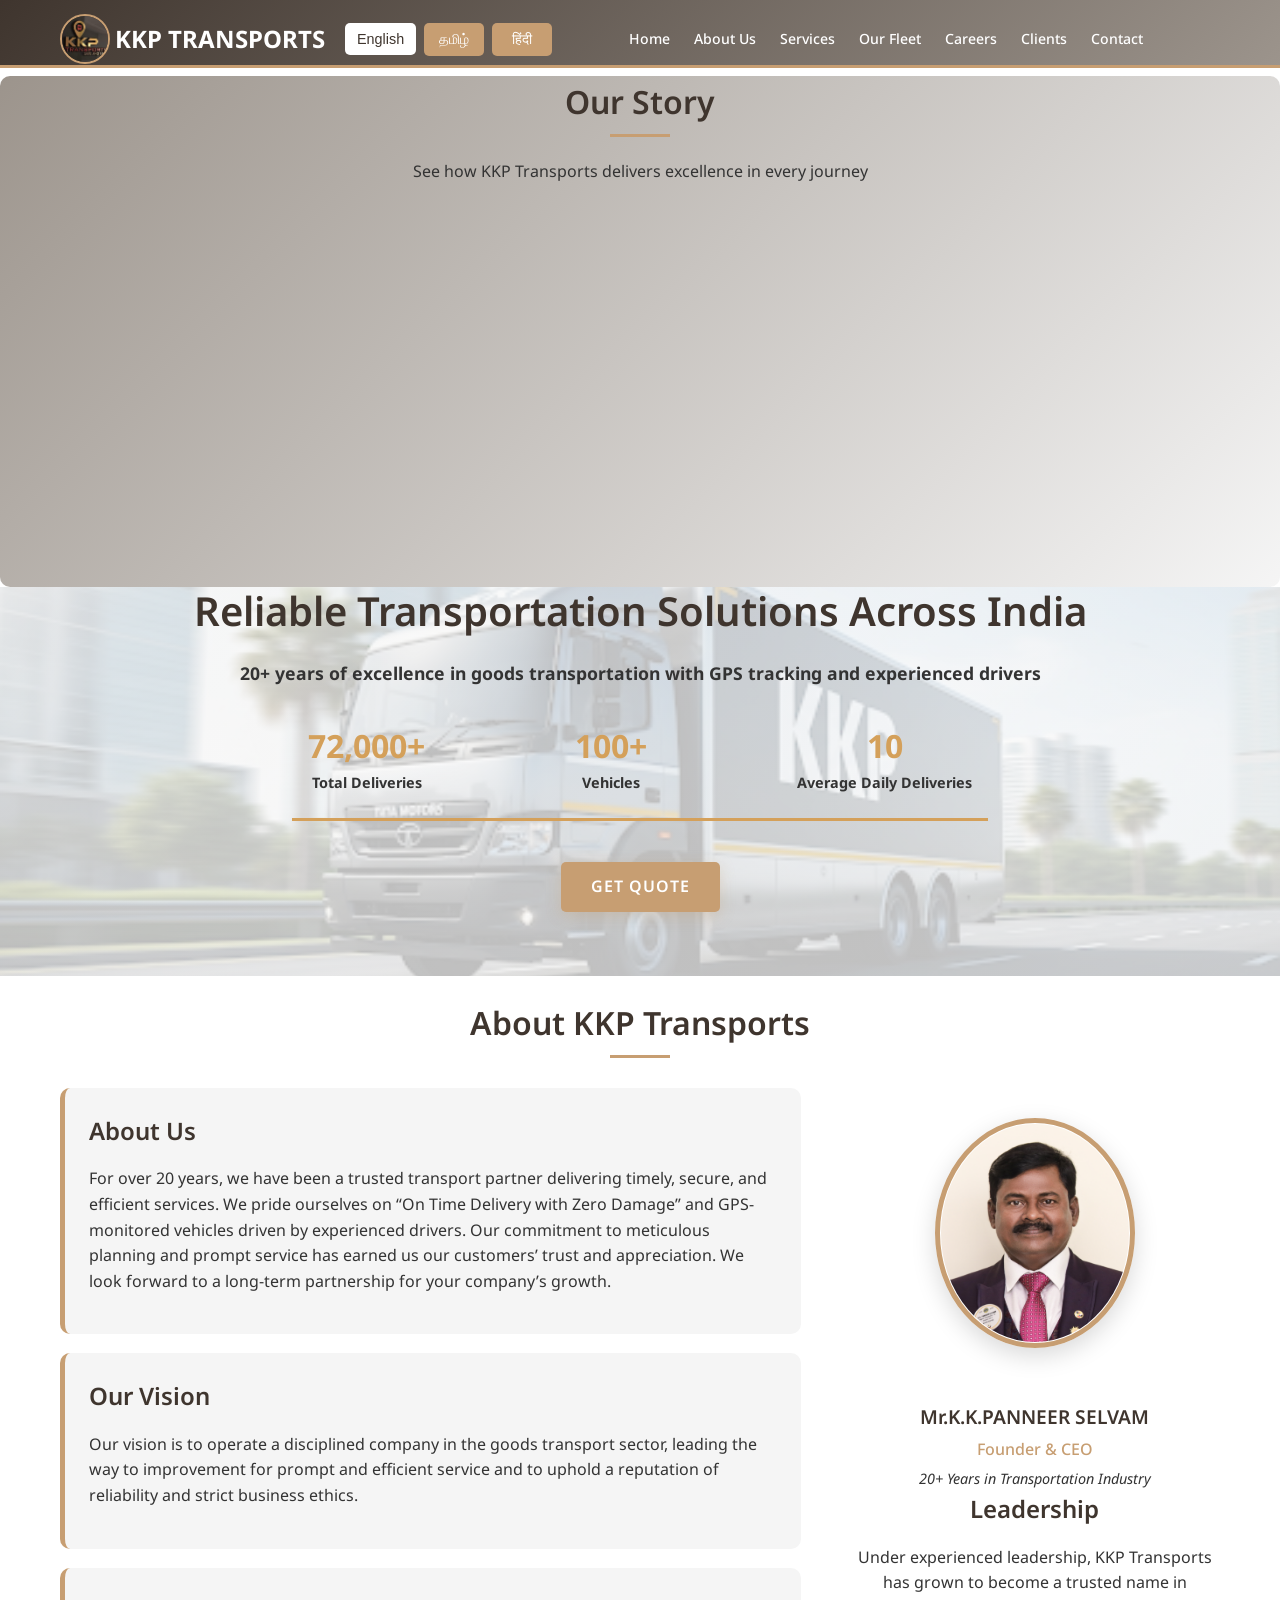
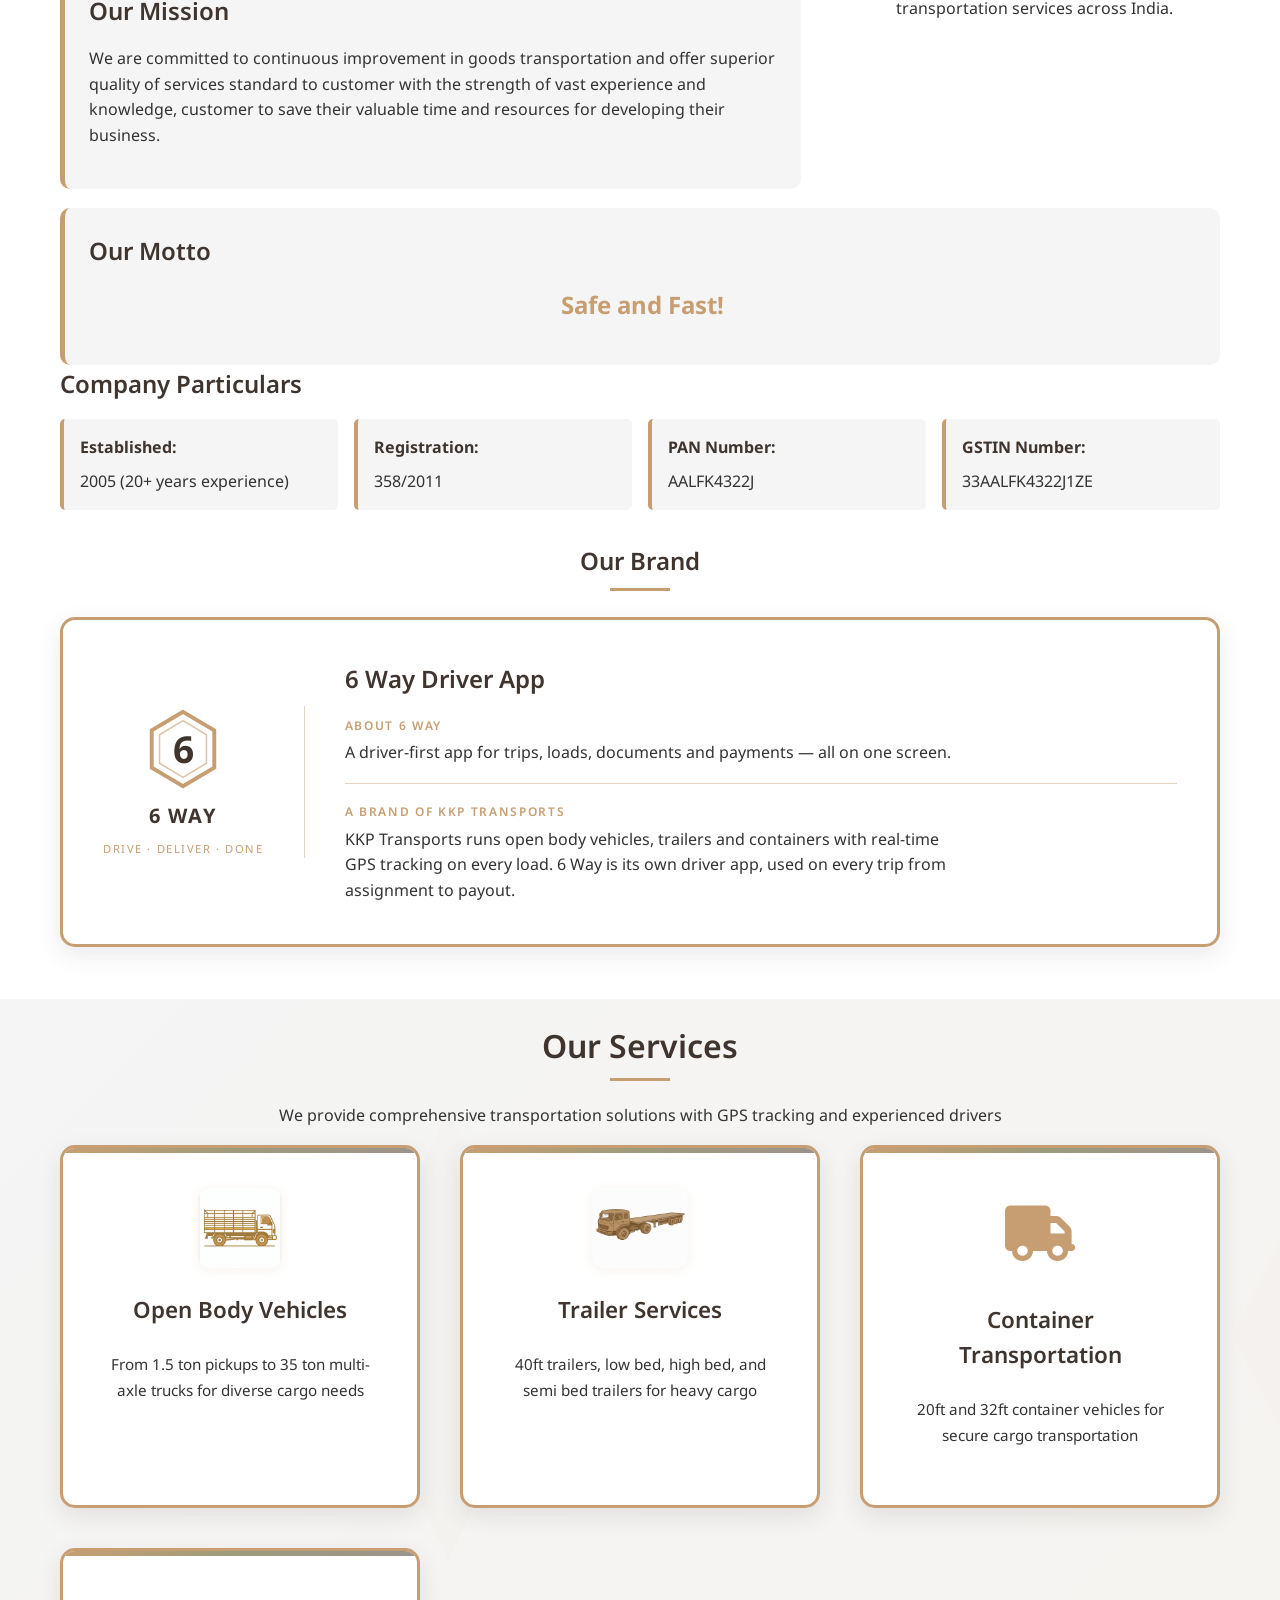
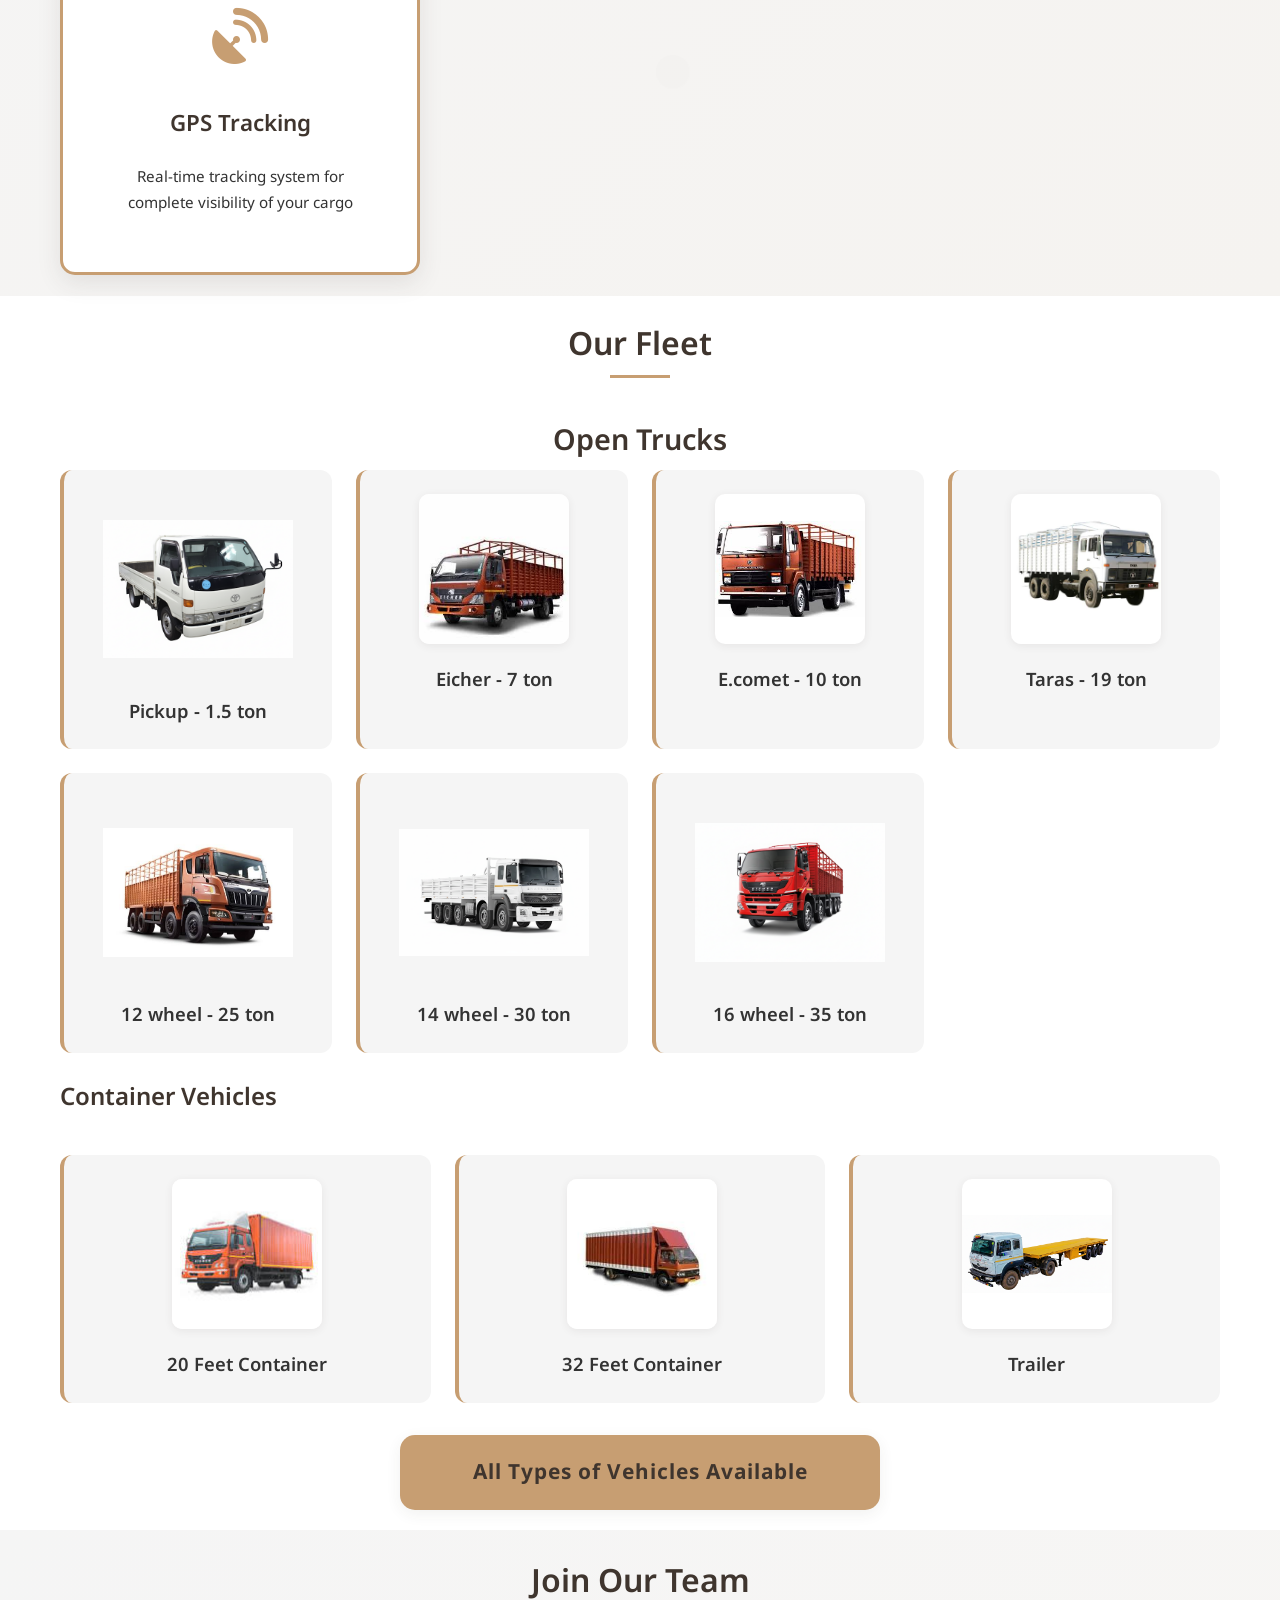
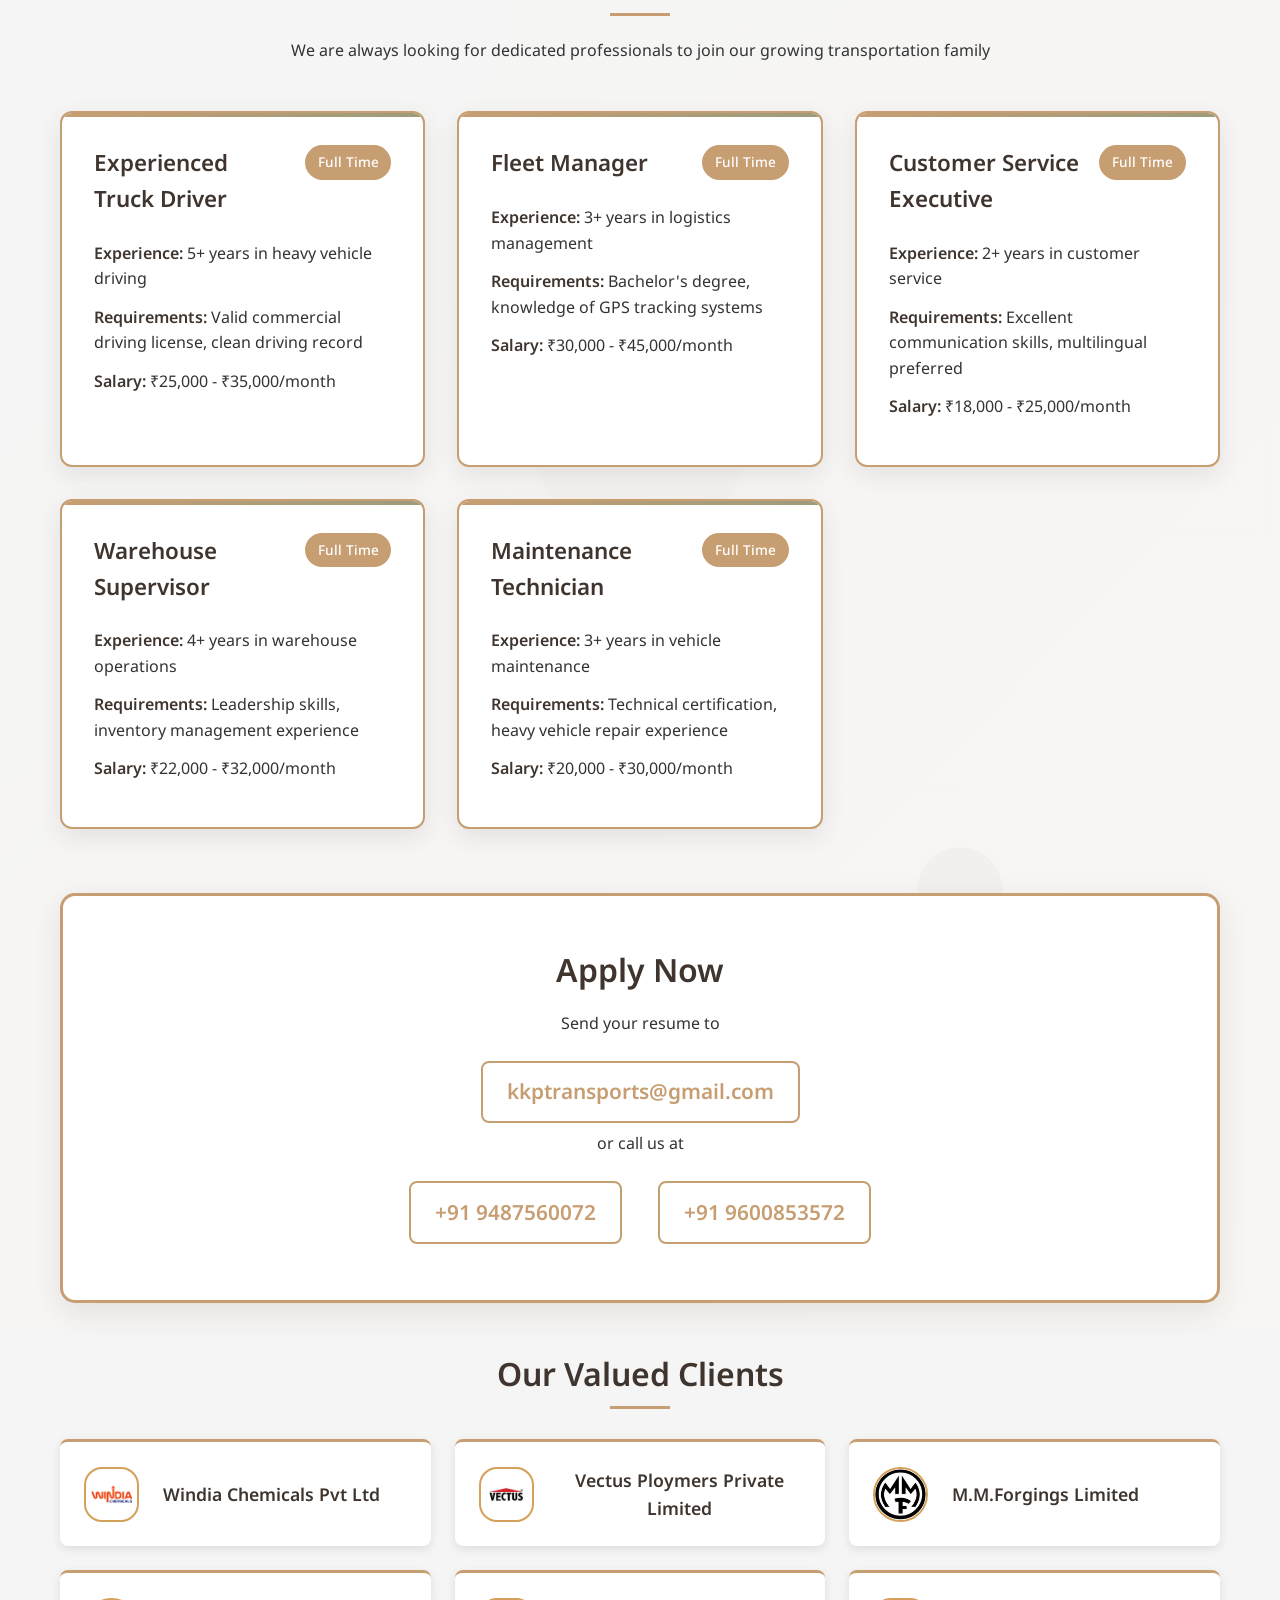
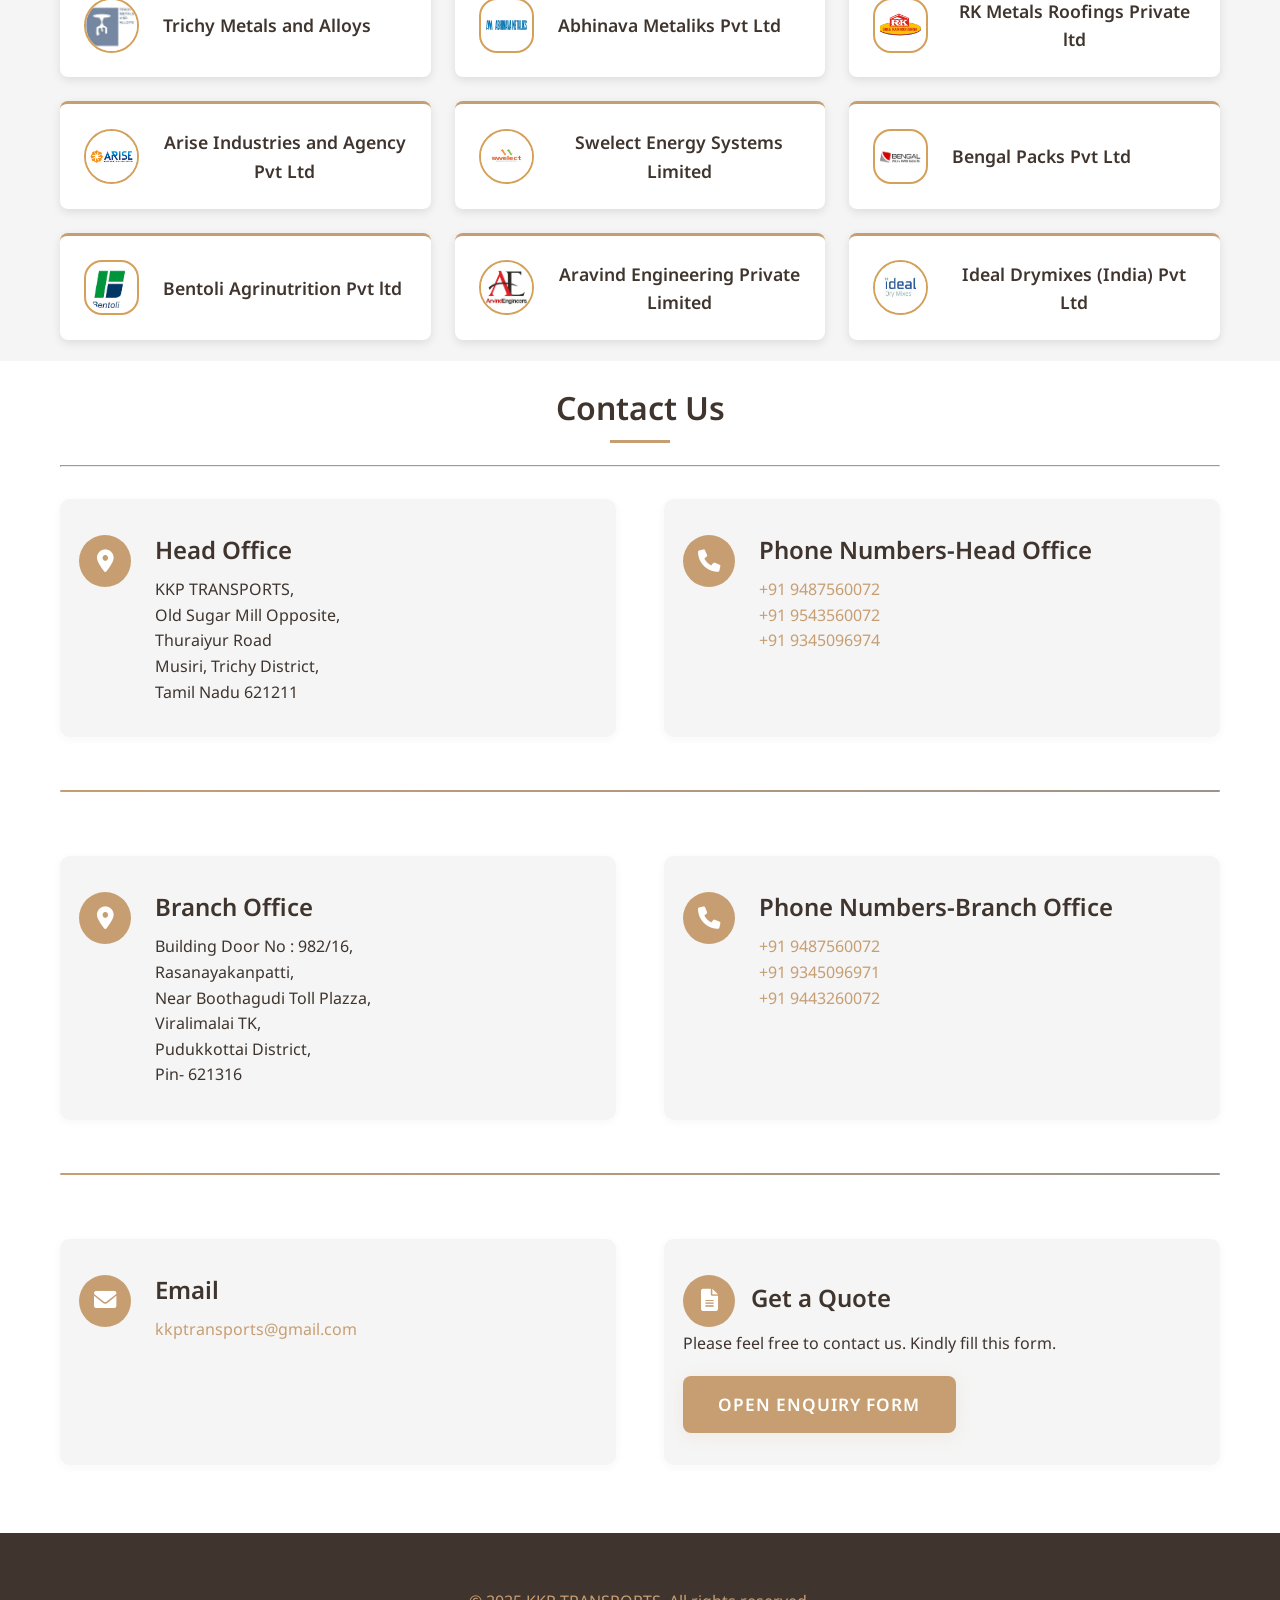
==== commit 2871909c: "Add 6 Way brand box to home page About section Adds an "Our Brand" block below Company Particulars i" ====
--- a/index.html
+++ b/index.html
@@ -20,6 +20,101 @@
       }
     }
   </script>
+  <style>
+    /* 6 Way brand box — About section, below Company Particulars */
+    .sixway-heading {
+        text-align: center;
+        color: var(--taupe);
+        position: relative;
+        margin-bottom: 2.25rem;
+    }
+    .sixway-heading::after {
+        content: '';
+        position: absolute;
+        bottom: -10px;
+        left: 50%;
+        transform: translateX(-50%);
+        width: 60px;
+        height: 3px;
+        background: var(--twine);
+    }
+    .sixway-box {
+        display: grid;
+        grid-template-columns: auto 1fr;
+        gap: 2rem 2.5rem;
+        align-items: center;
+        background: var(--white);
+        border: 3px solid var(--twine);
+        border-radius: 15px;
+        padding: 2.5rem;
+        margin-bottom: 2rem;
+        box-shadow: 0 8px 25px rgba(63, 53, 46, 0.1);
+    }
+    .sixway-mark {
+        display: flex;
+        flex-direction: column;
+        align-items: center;
+        gap: 0.5rem;
+        padding-right: 2.5rem;
+        border-right: 1px solid rgba(199, 158, 114, 0.45);
+    }
+    .sixway-mark svg { display: block; }
+    .sixway-name {
+        font-weight: 700;
+        font-size: 1.25rem;
+        letter-spacing: 0.08em;
+        color: var(--taupe);
+    }
+    .sixway-tagline {
+        font-size: 0.7rem;
+        letter-spacing: 0.14em;
+        text-transform: uppercase;
+        color: var(--twine);
+    }
+    .sixway-text {
+        display: flex;
+        flex-direction: column;
+        gap: 1.1rem;
+    }
+    .sixway-text h3 {
+        margin-bottom: 0;
+        color: var(--taupe);
+    }
+    .sixway-label {
+        display: block;
+        font-size: 0.75rem;
+        font-weight: 600;
+        letter-spacing: 0.14em;
+        text-transform: uppercase;
+        color: var(--twine);
+        margin-bottom: 0.35rem;
+    }
+    .sixway-text p {
+        margin: 0;
+        color: var(--dark-gray);
+        max-width: 68ch;
+    }
+    .sixway-rule {
+        height: 1px;
+        background: rgba(199, 158, 114, 0.45);
+    }
+    @media (max-width: 768px) {
+        .sixway-box {
+            grid-template-columns: 1fr;
+            justify-items: center;
+            text-align: center;
+            padding: 1.75rem 1.25rem;
+        }
+        .sixway-mark {
+            padding-right: 0;
+            padding-bottom: 1.5rem;
+            border-right: none;
+            border-bottom: 1px solid rgba(199, 158, 114, 0.45);
+            width: 100%;
+        }
+        .sixway-text { text-align: left; }
+    }
+  </style>
 </head>
 <body>
     <!-- Header -->
@@ -250,6 +345,41 @@
                 <div class="info-item">
                     <strong>GSTIN Number:</strong>
                     <span>33AALFK4322J1ZE</span>
+                </div>
+            </div>
+        </div>
+        <h3 class="sixway-heading" data-en="Our Brand" data-ta="எங்கள் பிராண்ட்" data-hi="हमारा ब्रांड">Our Brand</h3>
+        <div class="sixway-box">
+            <div class="sixway-mark">
+                <svg width="86" height="86" viewBox="0 0 44 44" role="img" aria-label="6 Way logo">
+                    <polygon points="22,3 38,12.5 38,31.5 22,41 6,31.5 6,12.5"
+                             fill="none" stroke="#c79e72" stroke-width="2"></polygon>
+                    <polygon points="22,7.5 34,14.7 34,29.3 22,36.5 10,29.3 10,14.7"
+                             fill="none" stroke="#c79e72" stroke-width="0.8" opacity="0.6"></polygon>
+                    <text x="22" y="29" text-anchor="middle" font-family="'Noto Sans', Arial, sans-serif"
+                          font-size="19" font-weight="700" fill="#3f352e">6</text>
+                </svg>
+                <div class="sixway-name">6 WAY</div>
+                <div class="sixway-tagline" data-en="Drive · Deliver · Done" data-ta="ஓட்டு · வழங்கு · முடி" data-hi="चलाएँ · पहुँचाएँ · पूरा करें">Drive · Deliver · Done</div>
+            </div>
+            <div class="sixway-text">
+                <h3 data-en="6 Way Driver App" data-ta="6 வே ஓட்டுநர் செயலி" data-hi="6 वे ड्राइवर ऐप">6 Way Driver App</h3>
+                <div>
+                    <span class="sixway-label" data-en="About 6 Way" data-ta="6 வே பற்றி" data-hi="6 वे के बारे में">About 6 Way</span>
+                    <p data-en="A driver-first app for trips, loads, documents and payments — all on one screen."
+                       data-ta="பயணங்கள், சரக்கு, ஆவணங்கள் மற்றும் பணப் பரிவர்த்தனைகள் அனைத்தையும் ஒரே திரையில் வழங்கும், ஓட்டுநருக்கு முதன்மை தரும் செயலி."
+                       data-hi="यात्राओं, लोड, दस्तावेज़ों और भुगतान — सब कुछ एक ही स्क्रीन पर देने वाला, ड्राइवर-केंद्रित ऐप।">
+                       A driver-first app for trips, loads, documents and payments — all on one screen.
+                    </p>
+                </div>
+                <div class="sixway-rule"></div>
+                <div>
+                    <span class="sixway-label" data-en="A brand of KKP Transports" data-ta="KKP டிரான்ஸ்போர்ட்ஸின் பிராண்ட்" data-hi="KKP ट्रांसपोर्ट्स का ब्रांड">A brand of KKP Transports</span>
+                    <p data-en="KKP Transports runs open body vehicles, trailers and containers with real-time GPS tracking on every load. 6 Way is its own driver app, used on every trip from assignment to payout."
+                       data-ta="KKP டிரான்ஸ்போர்ட்ஸ் திறந்த லாரிகள், டிரெய்லர்கள் மற்றும் கண்டெய்னர்களை இயக்குகிறது — ஒவ்வொரு சரக்கிலும் நேரடி GPS கண்காணிப்புடன். 6 வே என்பது இதன் சொந்த ஓட்டுநர் செயலி, ஒவ்வொரு பயணத்திலும் ஒப்படைப்பு முதல் பணம் வரை பயன்படுத்தப்படுகிறது."
+                       data-hi="KKP ट्रांसपोर्ट्स खुले ट्रक, ट्रेलर और कंटेनर चलाता है — हर लोड पर रियल-टाइम GPS ट्रैकिंग के साथ। 6 वे इसका अपना ड्राइवर ऐप है, जो हर ट्रिप में असाइनमेंट से भुगतान तक इस्तेमाल होता है।">
+                       KKP Transports runs open body vehicles, trailers and containers with real-time GPS tracking on every load. 6 Way is its own driver app, used on every trip from assignment to payout.
+                    </p>
                 </div>
             </div>
         </div>
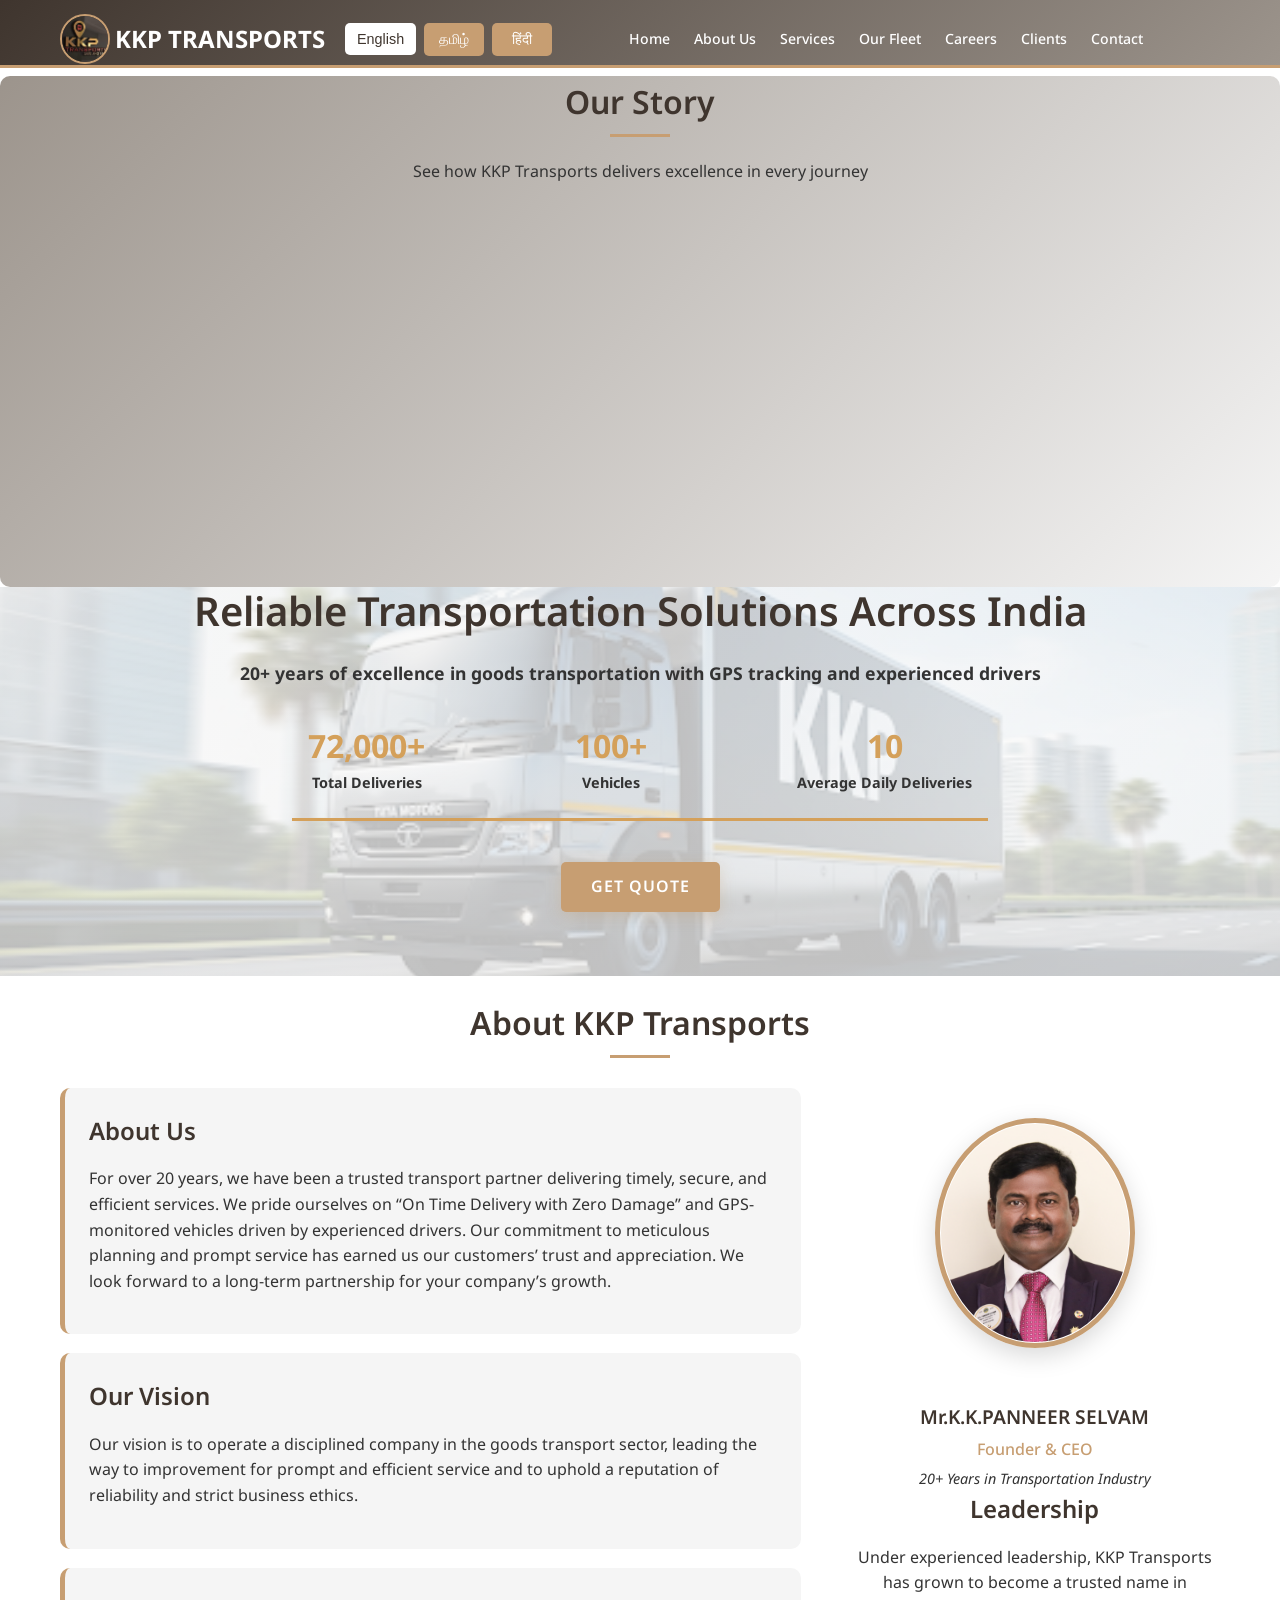
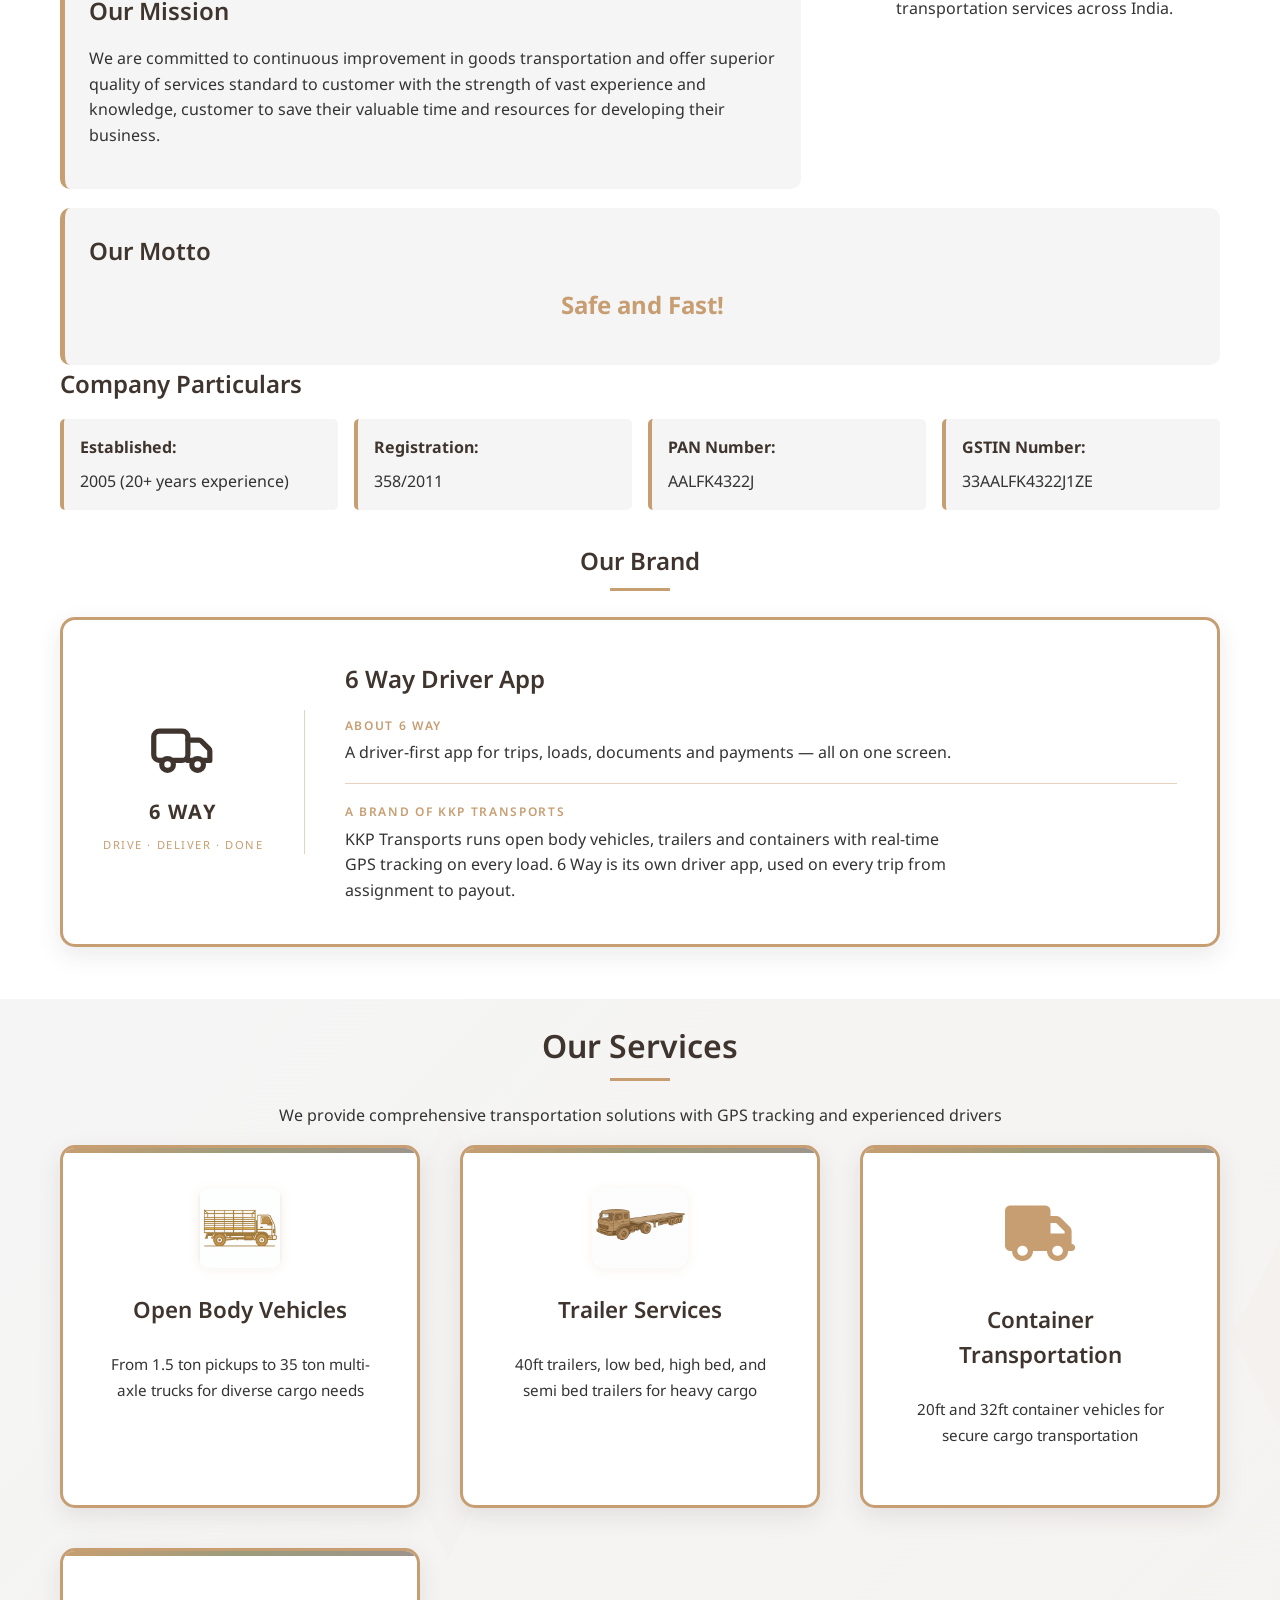
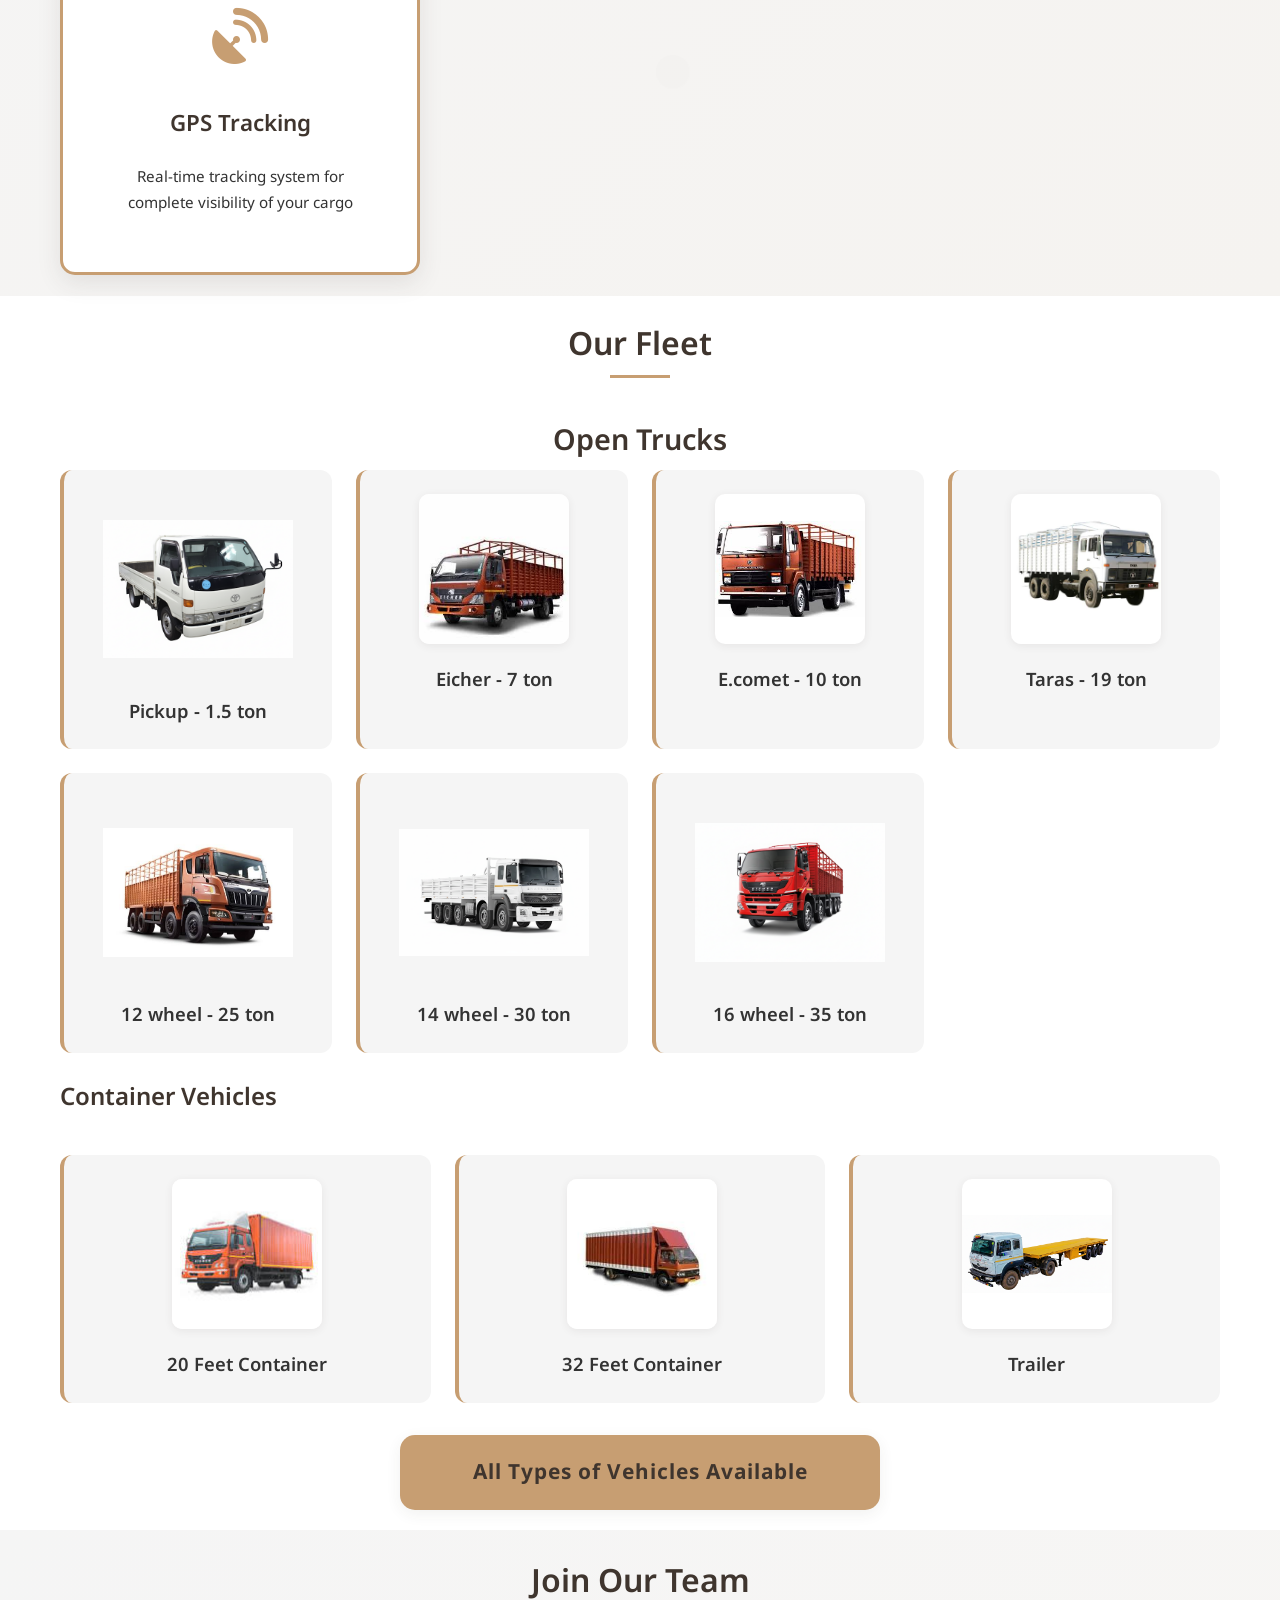
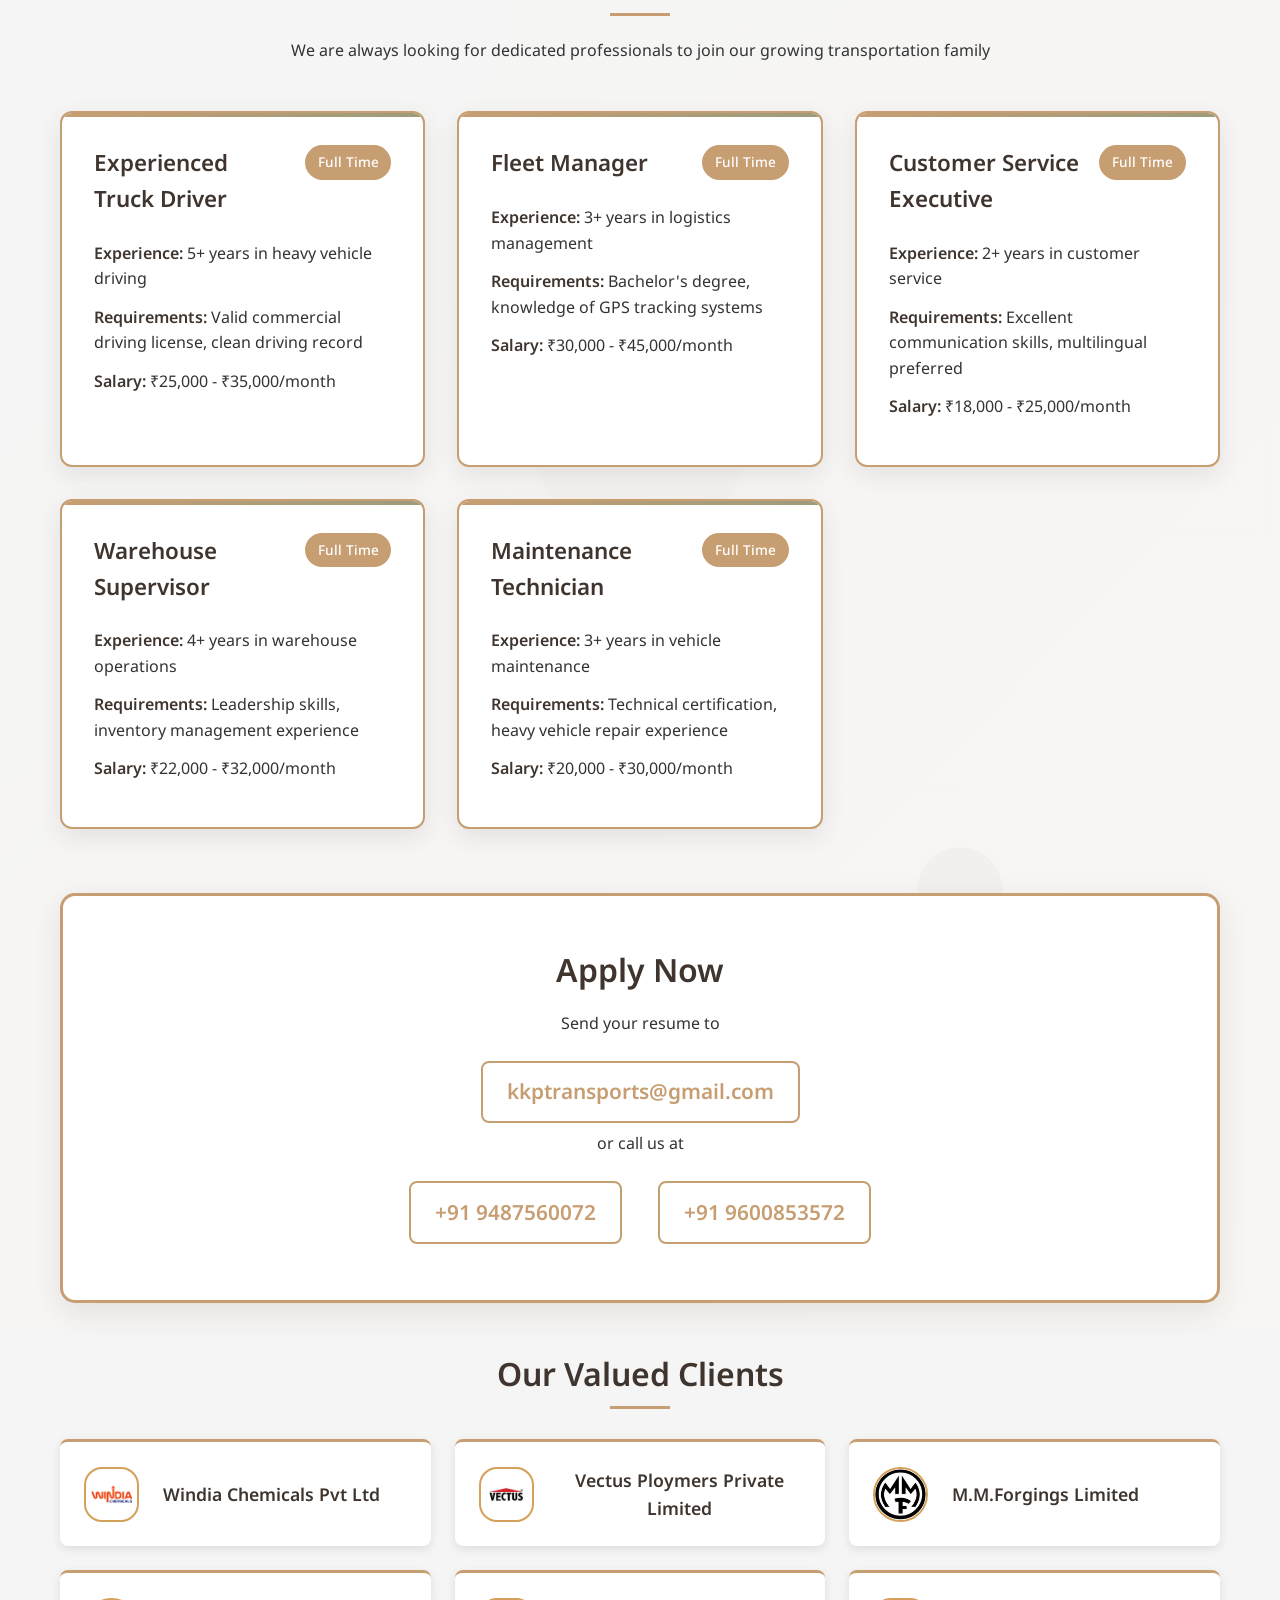
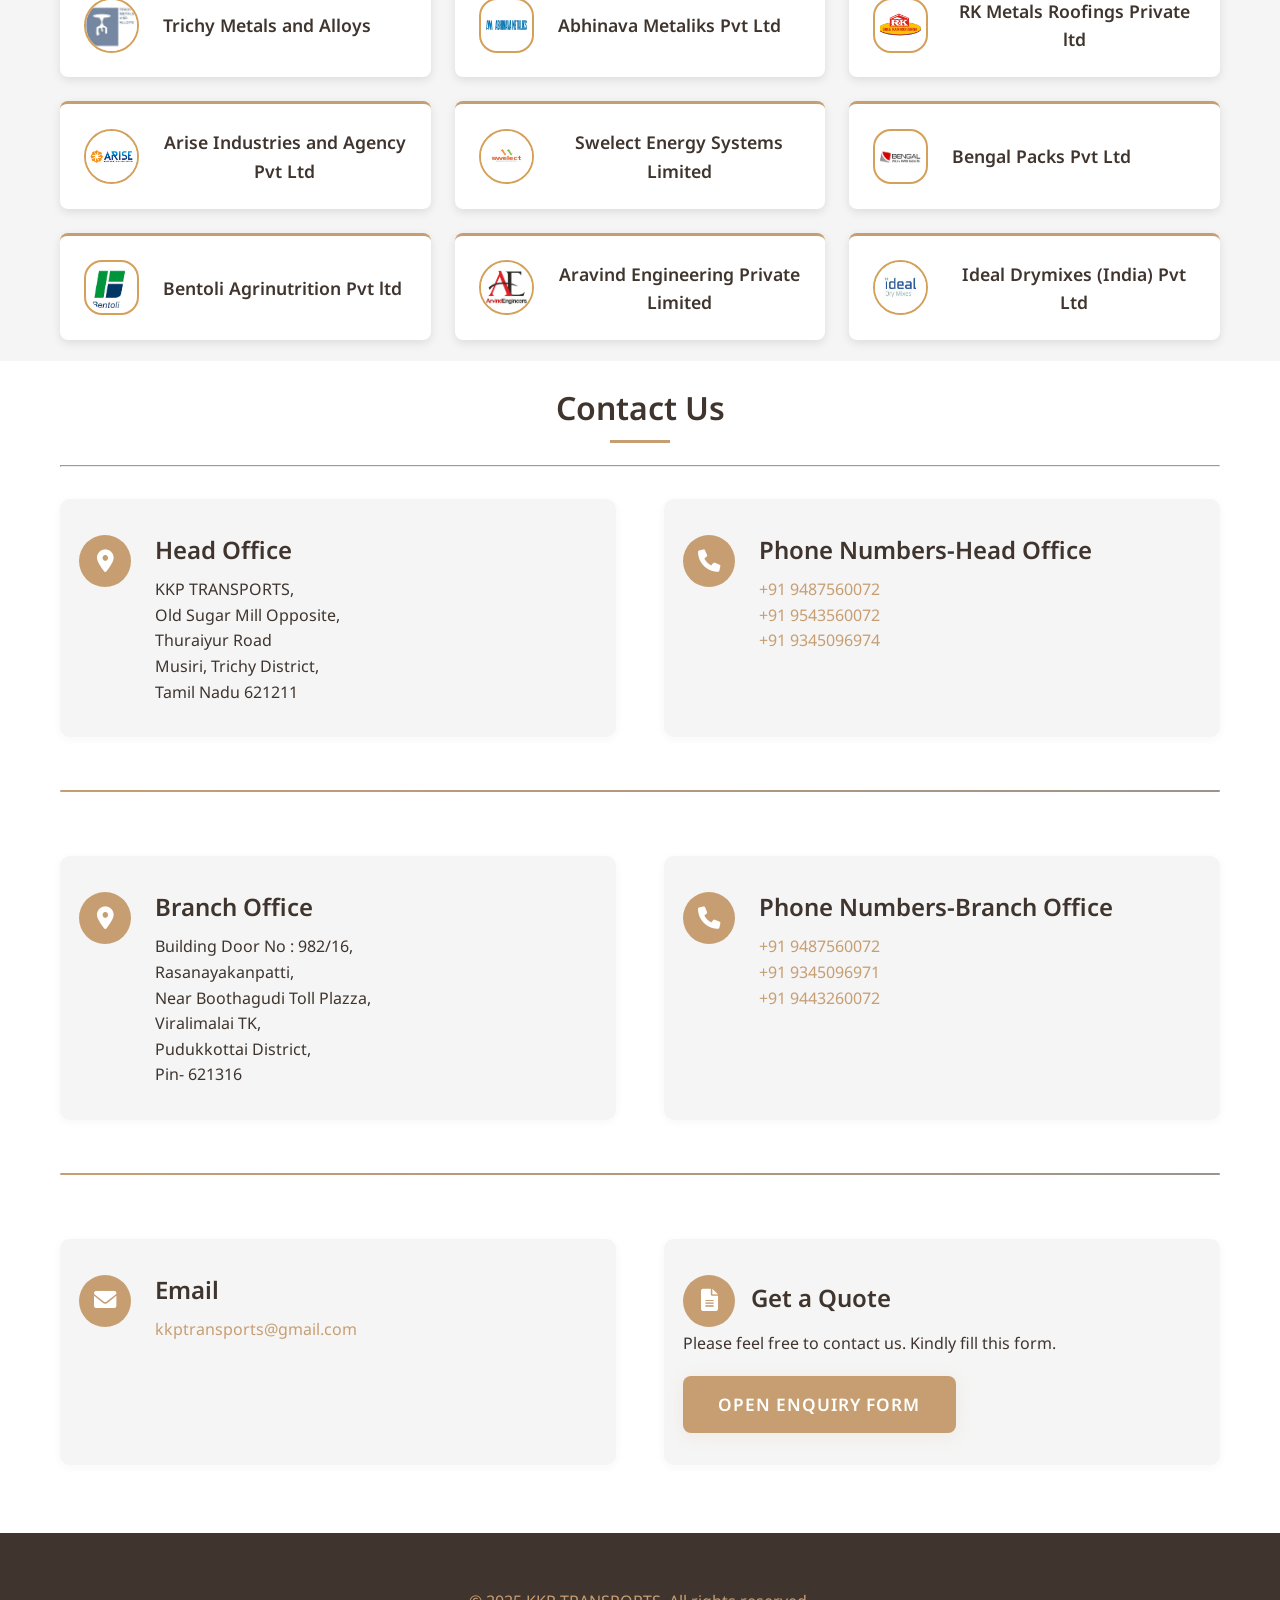
==== commit cf7340b9: "Replace 6 Way hexagon mark with brown truck logo Swaps the placeholder hexagon in the Our Brand box " ====
--- a/index.html
+++ b/index.html
@@ -351,13 +351,13 @@
         <h3 class="sixway-heading" data-en="Our Brand" data-ta="எங்கள் பிராண்ட்" data-hi="हमारा ब्रांड">Our Brand</h3>
         <div class="sixway-box">
             <div class="sixway-mark">
-                <svg width="86" height="86" viewBox="0 0 44 44" role="img" aria-label="6 Way logo">
-                    <polygon points="22,3 38,12.5 38,31.5 22,41 6,31.5 6,12.5"
-                             fill="none" stroke="#c79e72" stroke-width="2"></polygon>
-                    <polygon points="22,7.5 34,14.7 34,29.3 22,36.5 10,29.3 10,14.7"
-                             fill="none" stroke="#c79e72" stroke-width="0.8" opacity="0.6"></polygon>
-                    <text x="22" y="29" text-anchor="middle" font-family="'Noto Sans', Arial, sans-serif"
-                          font-size="19" font-weight="700" fill="#3f352e">6</text>
+                <svg width="78" height="78" viewBox="0 0 48 48" fill="none" stroke="#3f352e"
+                     stroke-width="3.2" stroke-linecap="round" stroke-linejoin="round"
+                     role="img" aria-label="6 Way logo">
+                    <rect x="6" y="13" width="21" height="18" rx="3.5"></rect>
+                    <path d="M27 18.5h6.8a2 2 0 0 1 1.4 0.6l4.7 4.7a2 2 0 0 1 0.6 1.4V31H27"></path>
+                    <circle cx="14.5" cy="33.5" r="3.6" fill="#ffffff"></circle>
+                    <circle cx="33" cy="33.5" r="3.6" fill="#ffffff"></circle>
                 </svg>
                 <div class="sixway-name">6 WAY</div>
                 <div class="sixway-tagline" data-en="Drive · Deliver · Done" data-ta="ஓட்டு · வழங்கு · முடி" data-hi="चलाएँ · पहुँचाएँ · पूरा करें">Drive · Deliver · Done</div>
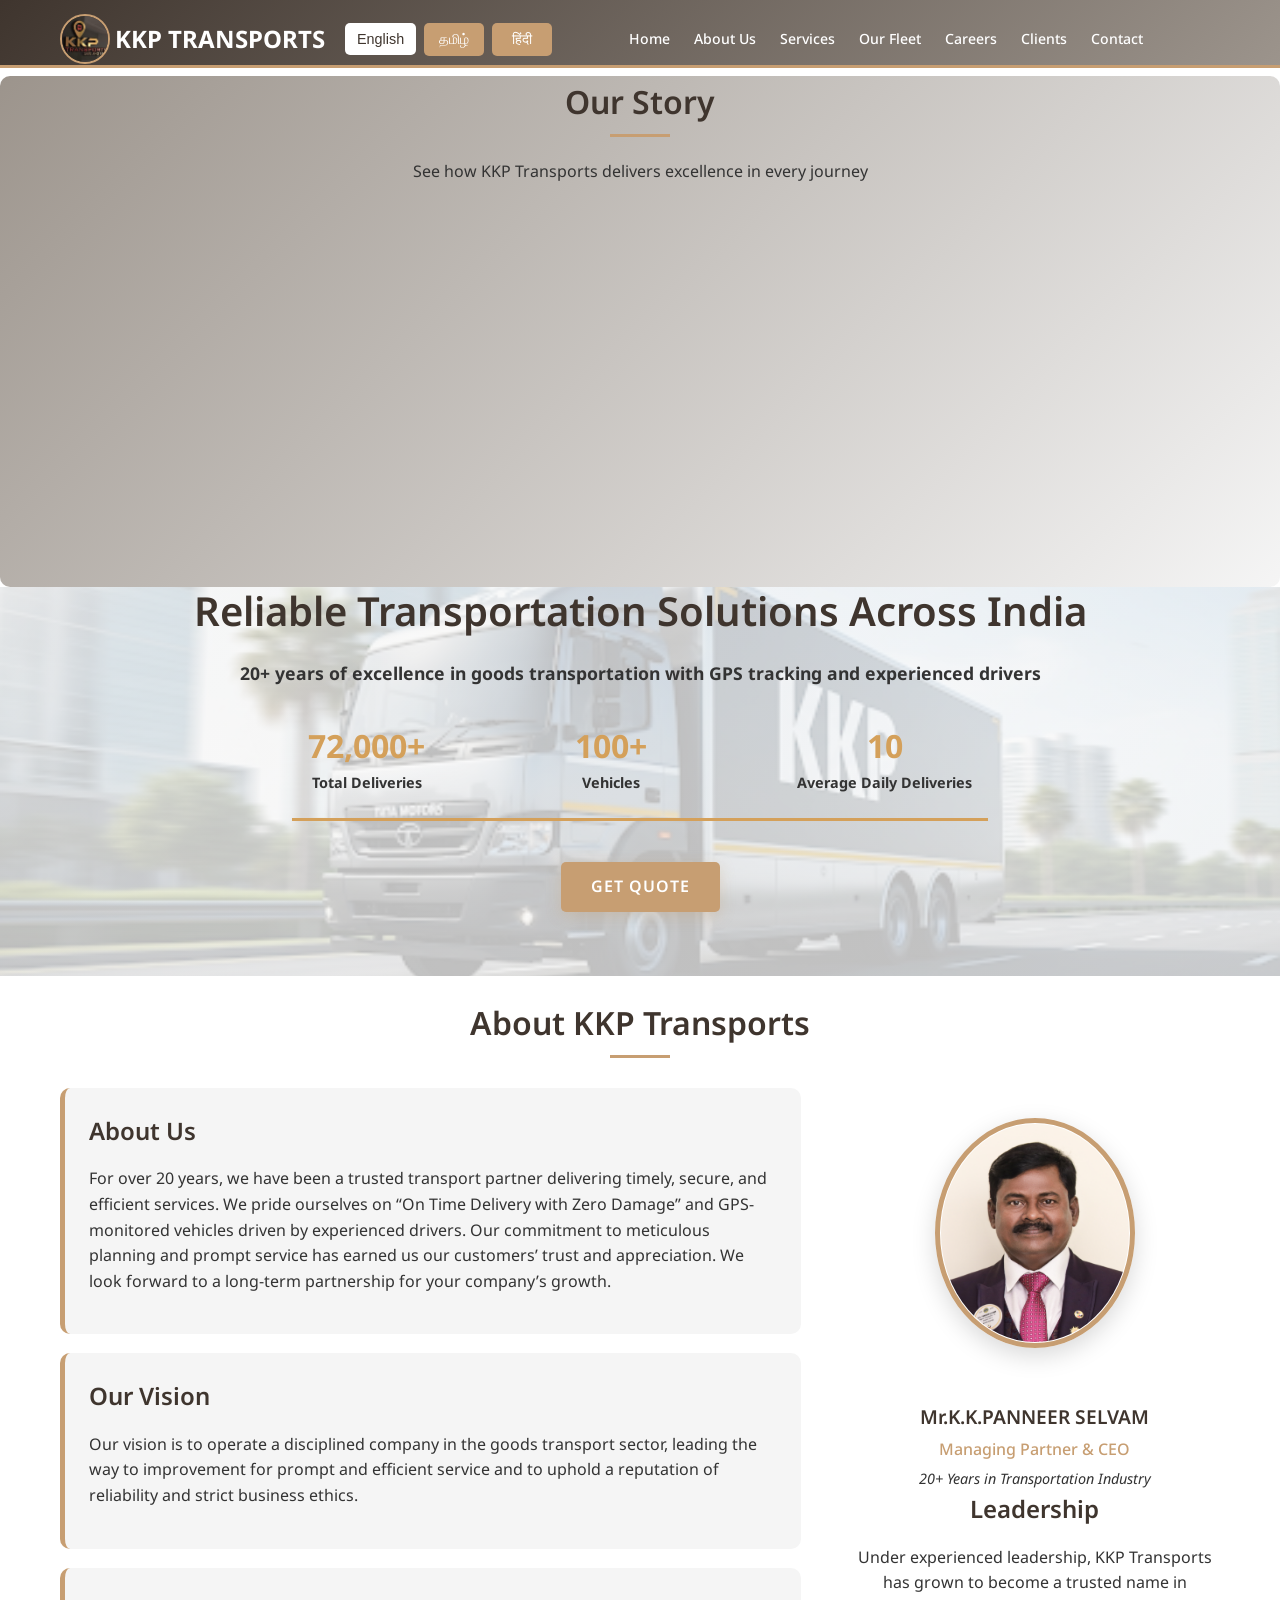
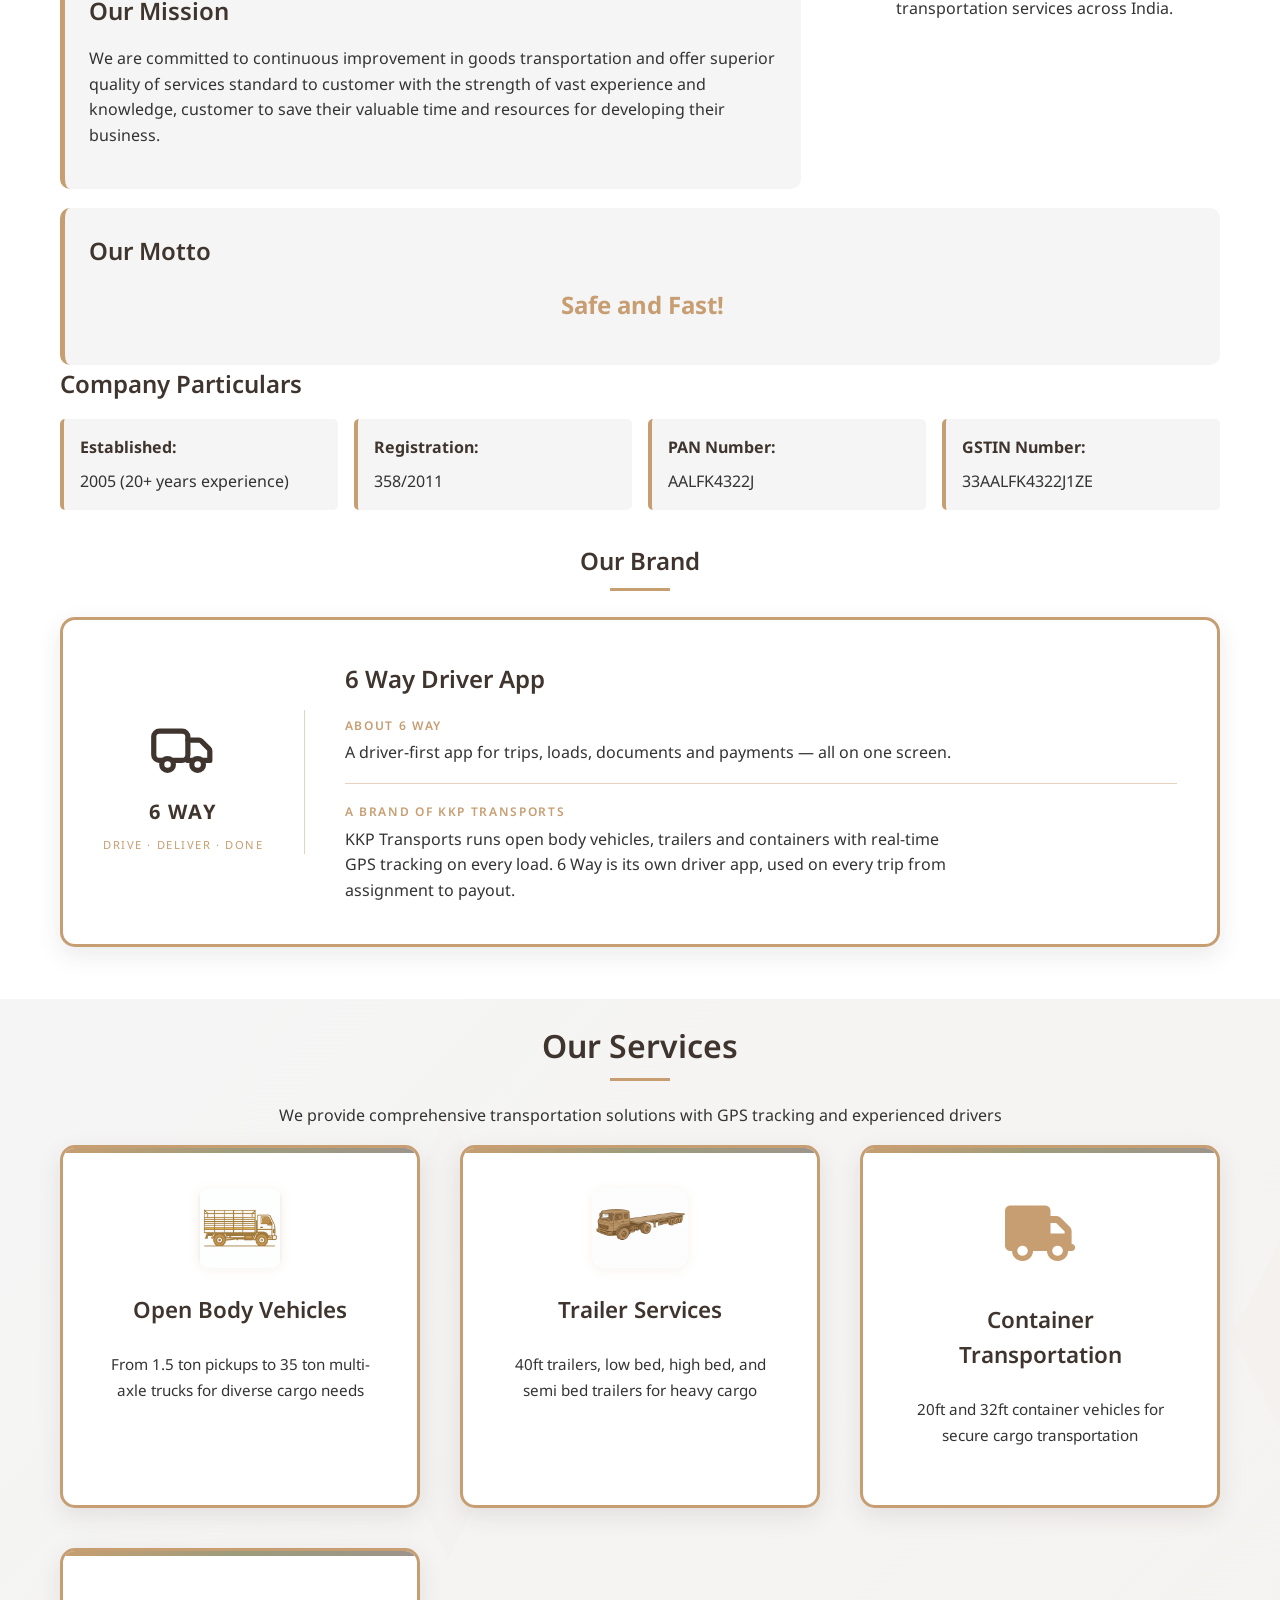
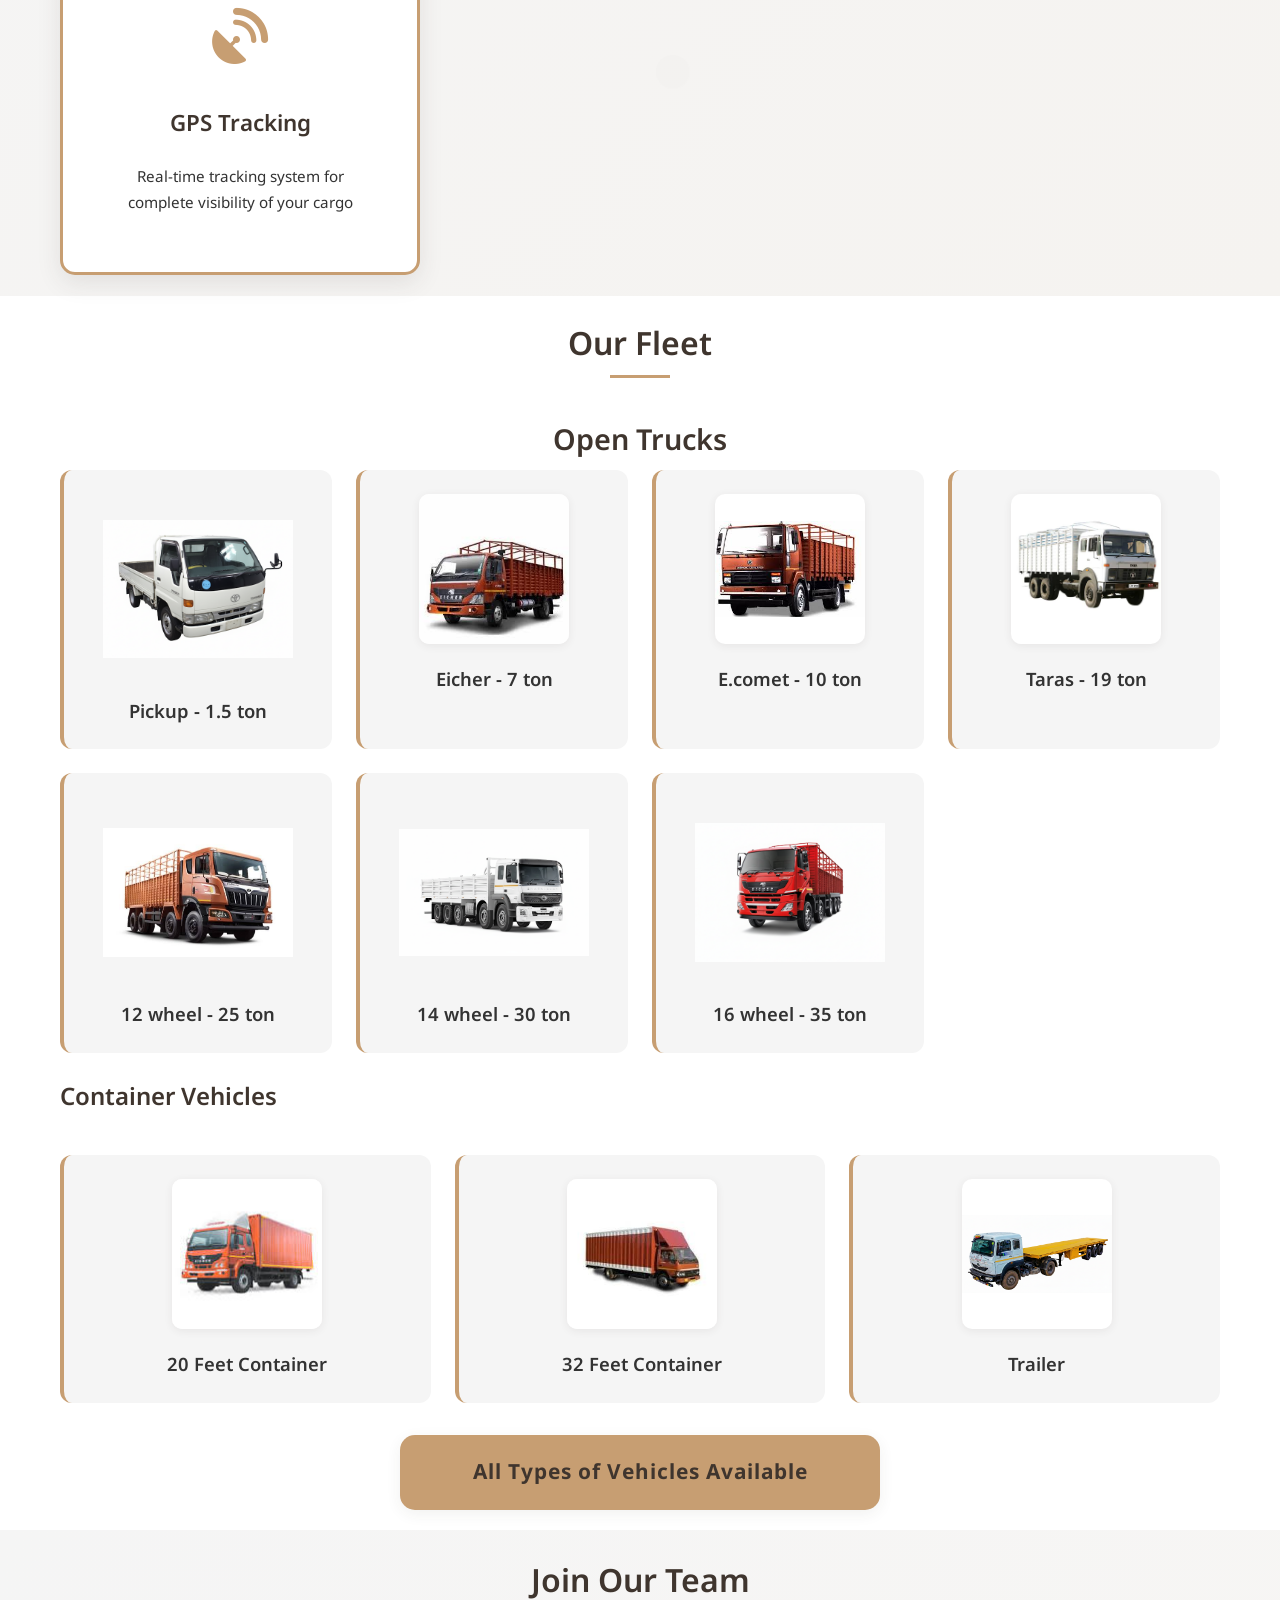
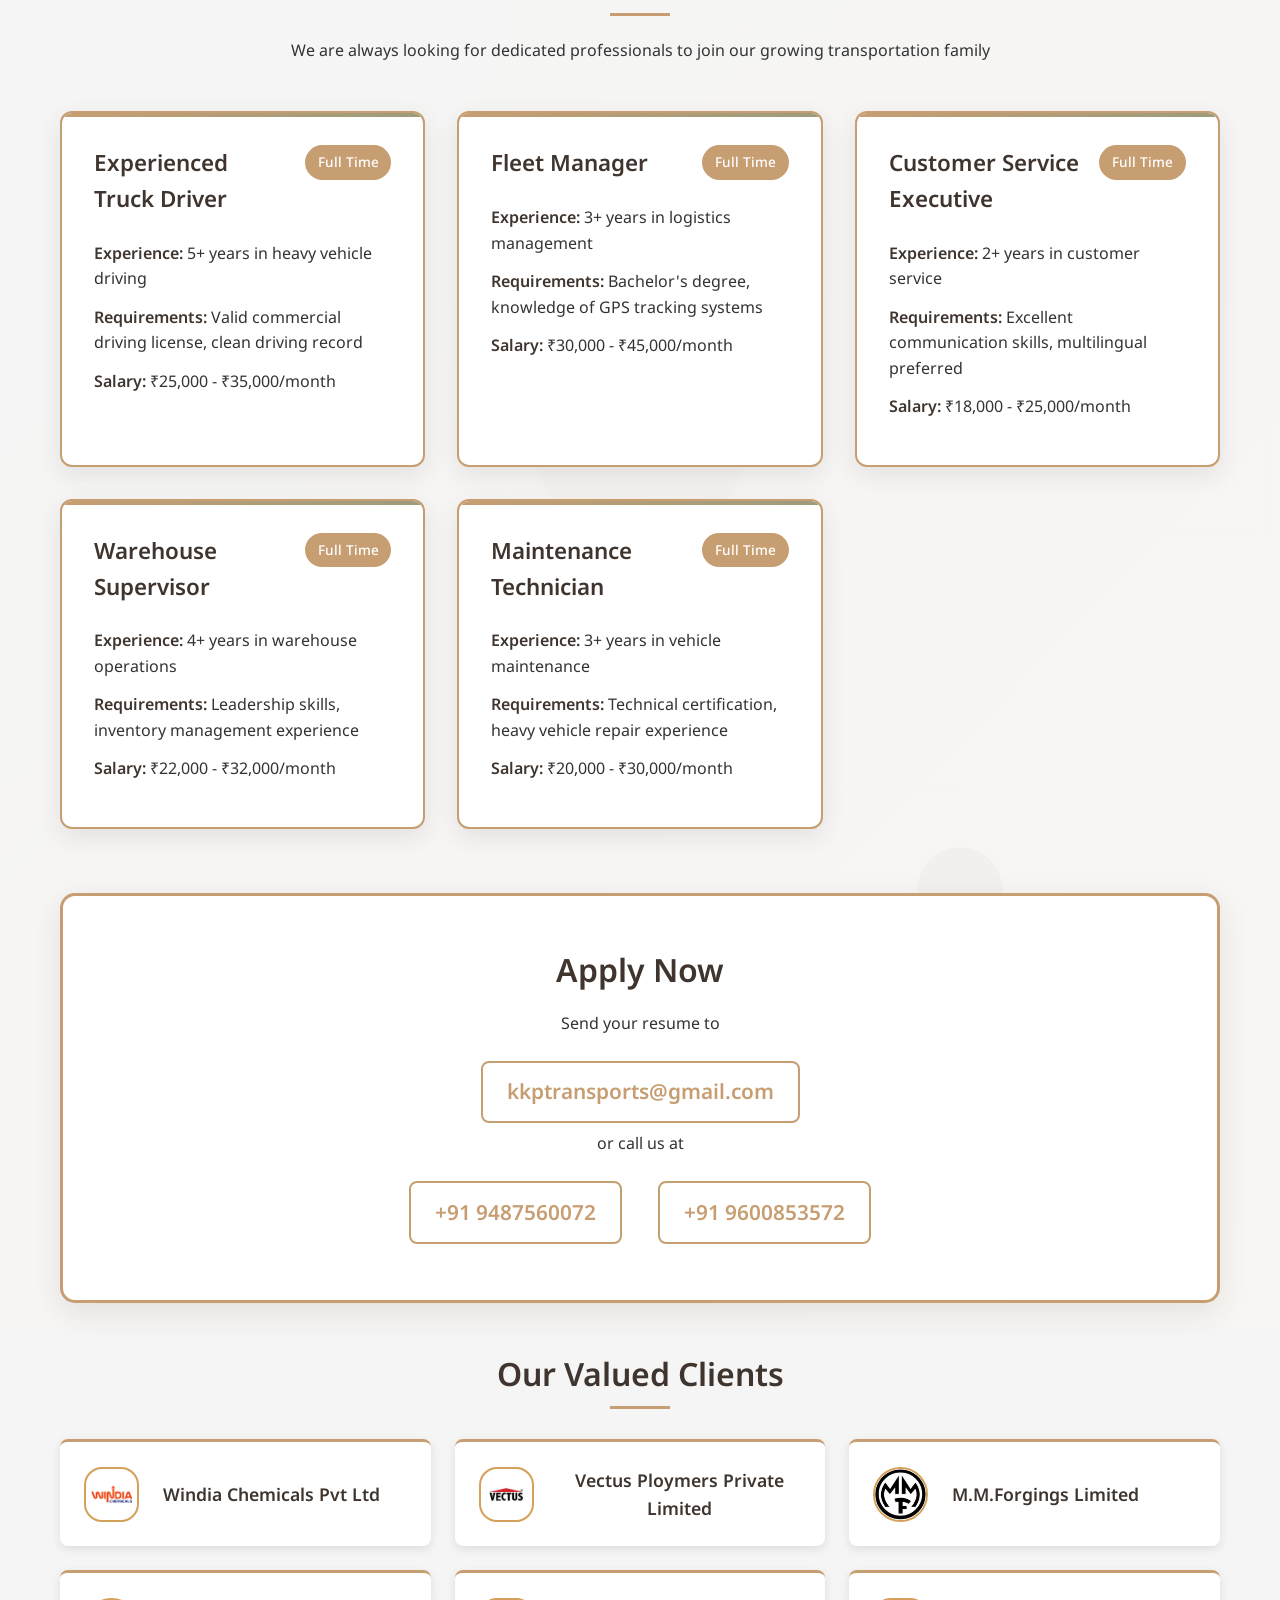
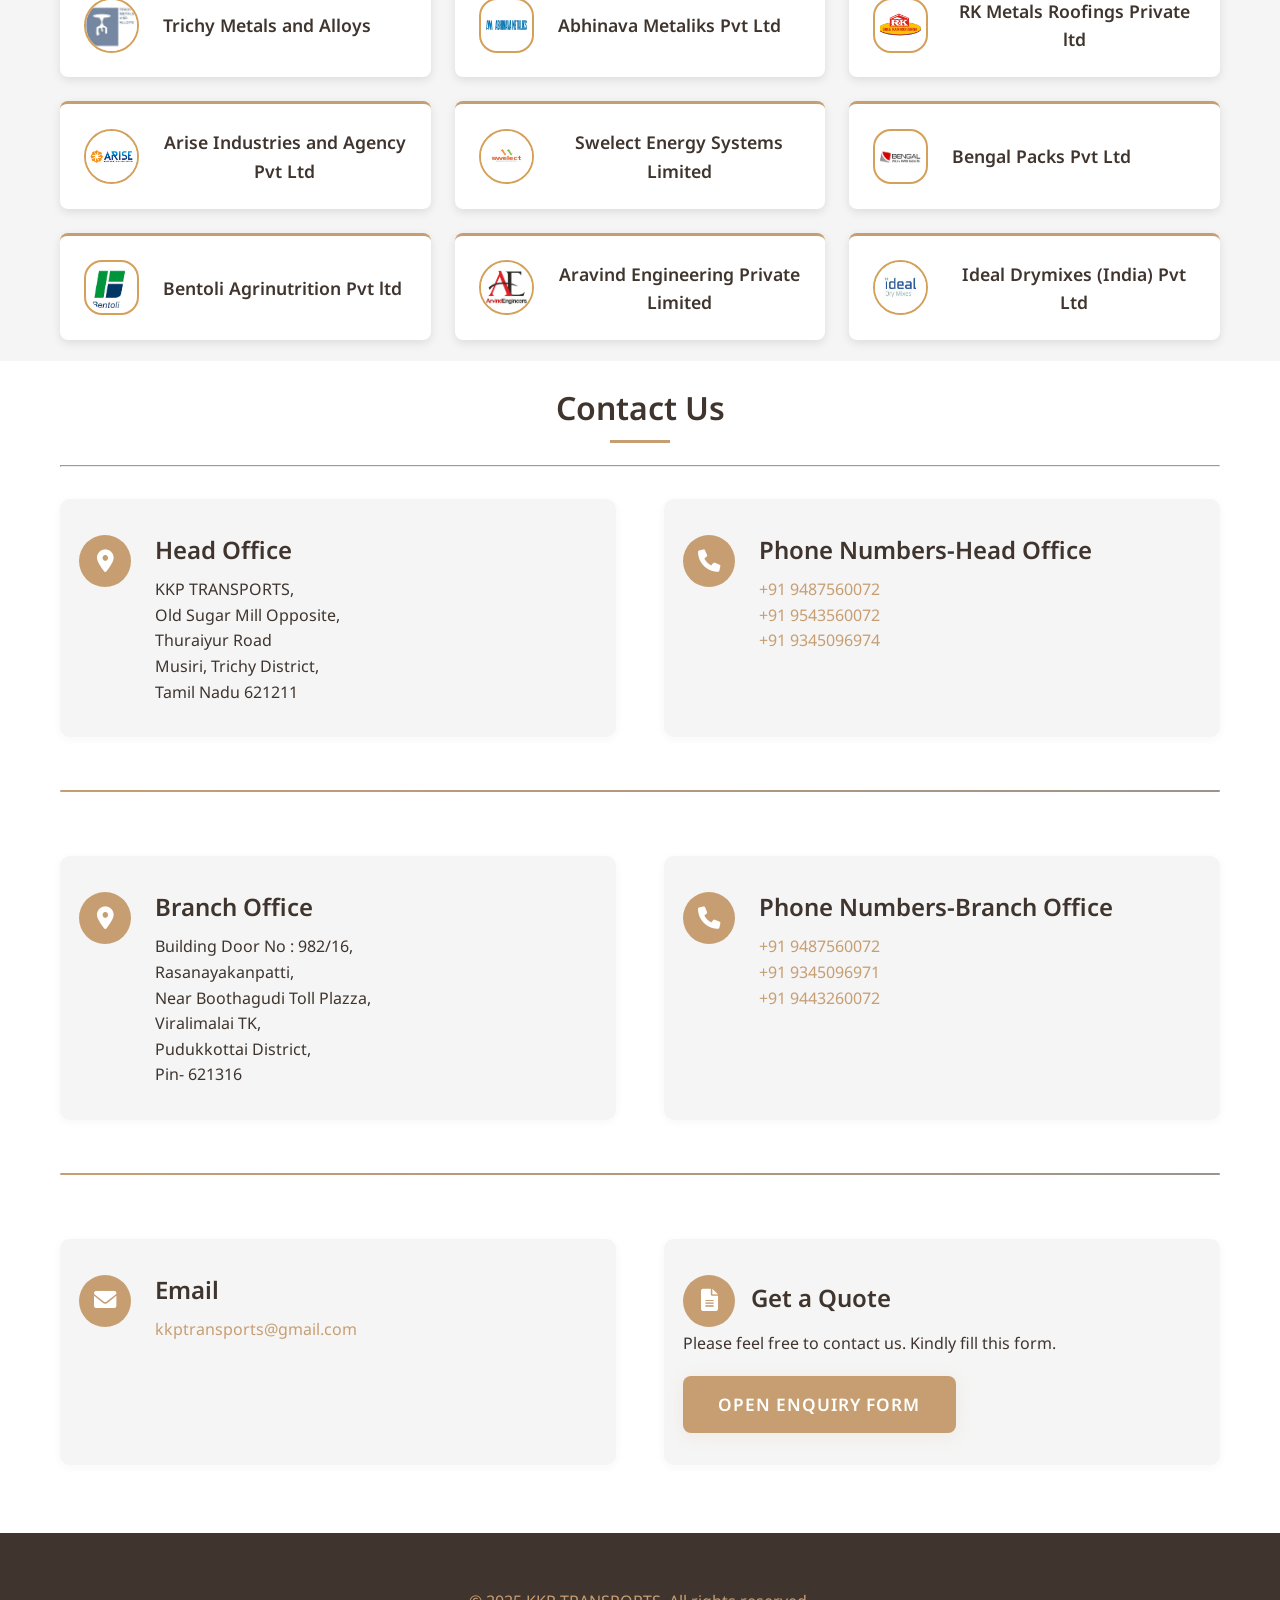
==== commit 7ed12683: "Update CEO title to Managing Partner & CEO Co-Authored-By: Claude Sonnet 5 <noreply@anthropic.com>" ====
--- a/index.html
+++ b/index.html
@@ -310,7 +310,7 @@
                 </div>
                 <div class="ceo-details">
                     <div class="ceo-name" data-en="K.K.PANNEER SELVAM" data-ta="கே. கே. பன்னீர் செல்வம்" data-hi="के. के. पनीर सेल्वम">Mr.K.K.PANNEER SELVAM</div>
-                    <div class="ceo-title" data-en="Founder & CEO" data-ta="நிறுவனர் மற்றும் தலைமை செயலாளர்" data-hi="संस्थापक और मुख्य कार्यकारी अधिकारी ">Founder & CEO</div>
+                    <div class="ceo-title" data-en="Managing Partner & CEO" data-ta="நிர்வாக பங்குதாரர் மற்றும் தலைமை செயலாளர்" data-hi="प्रबंध साझेदार और मुख्य कार्यकारी अधिकारी ">Managing Partner & CEO</div>
                     <div class="ceo-experience" data-en="20+ Years in Transportation Industry" data-ta="போக்குவரத்து துறையில் 20+ ஆண்டுகள்" data-hi="परिवहन उद्योग में 20+ वर्ष">20+ Years in Transportation Industry</div>
                     <div class="ceo-info">
                         <h3 data-en="Leadership" data-ta="தலைமை" data-hi="नेतृत्व">Leadership</h3>
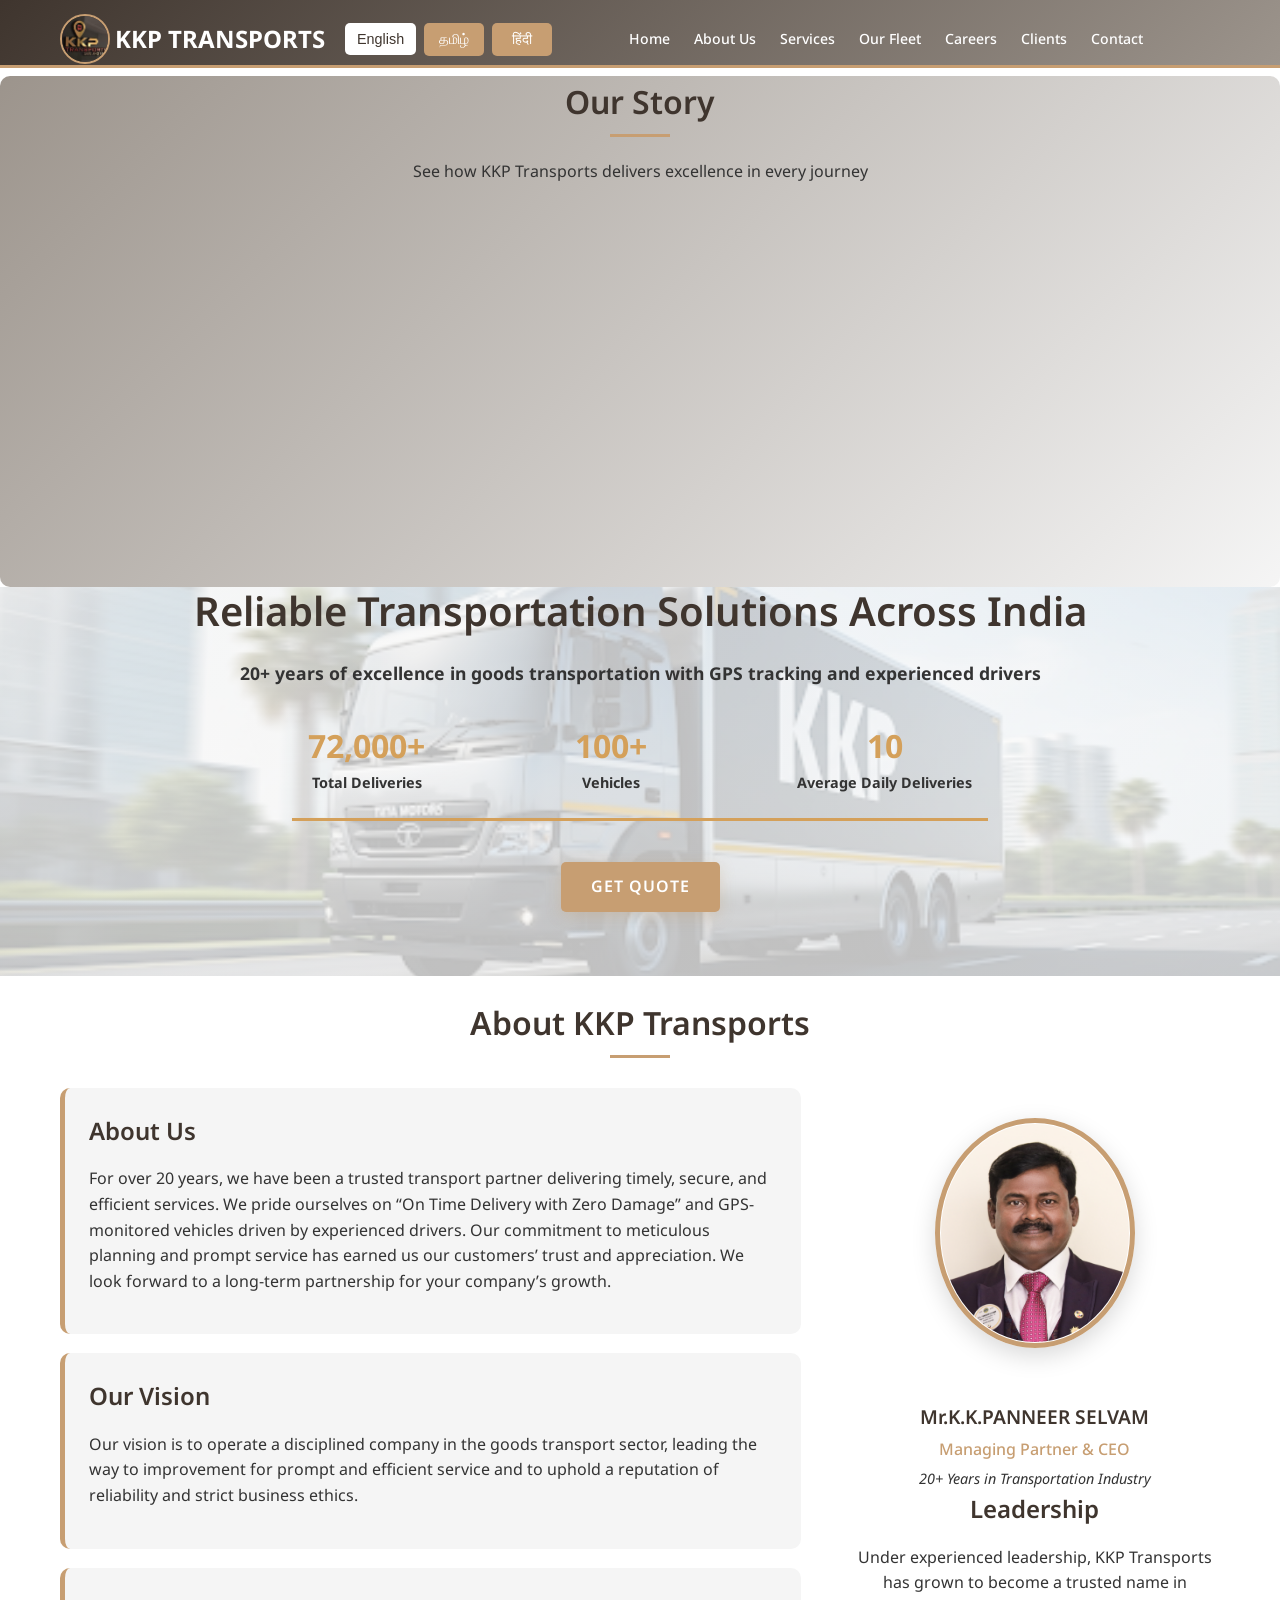
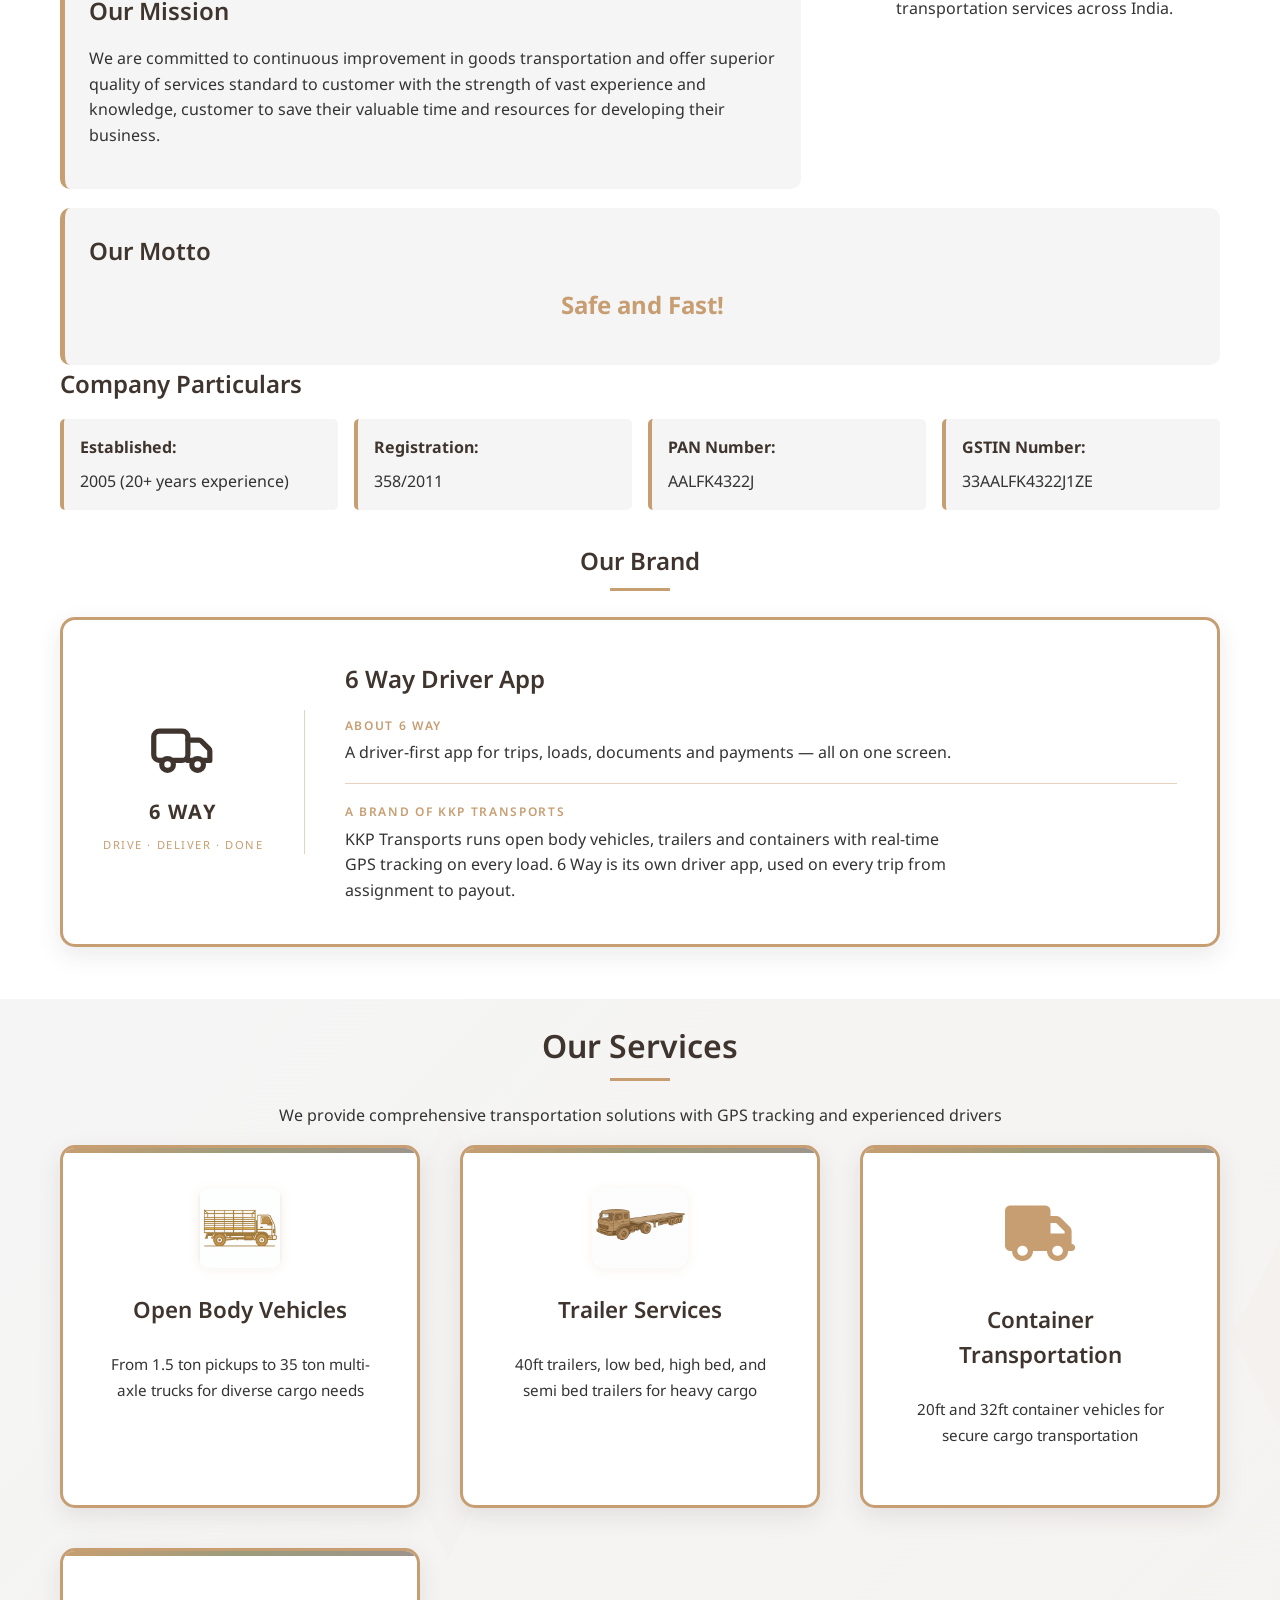
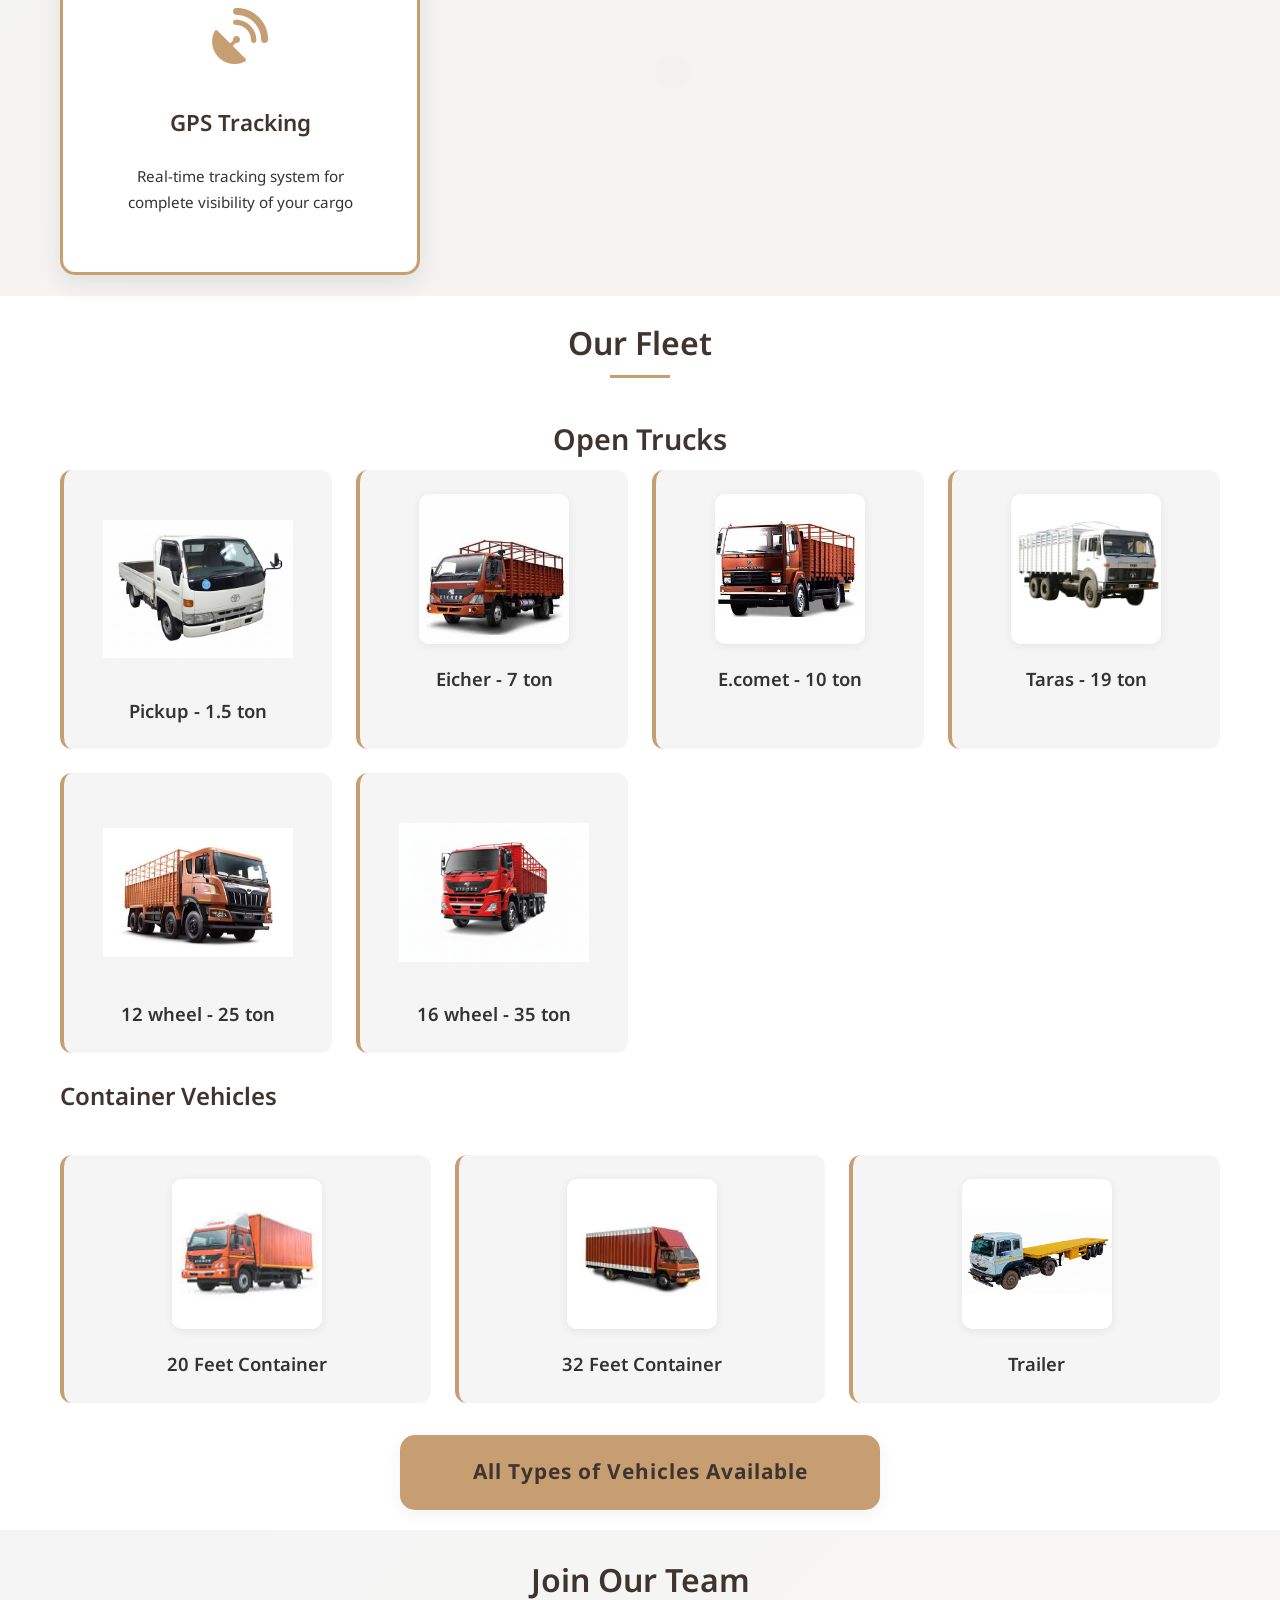
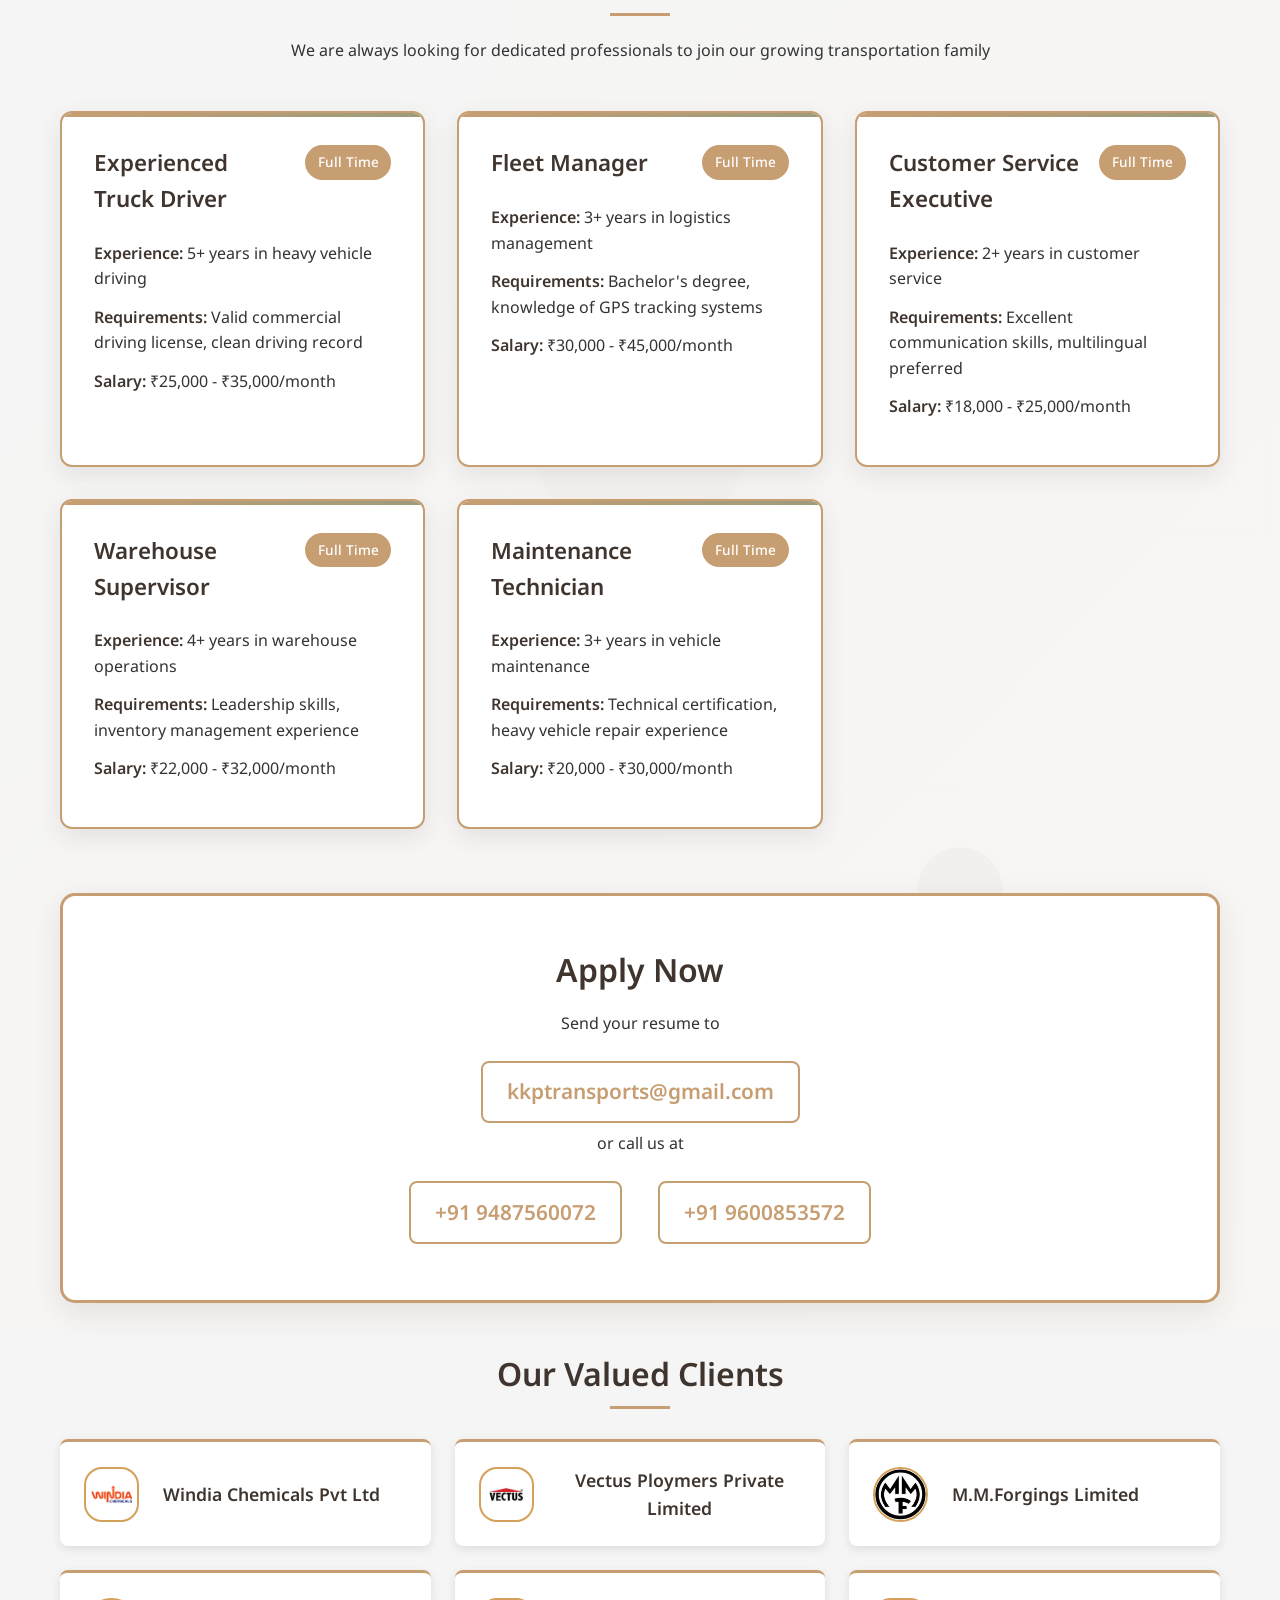
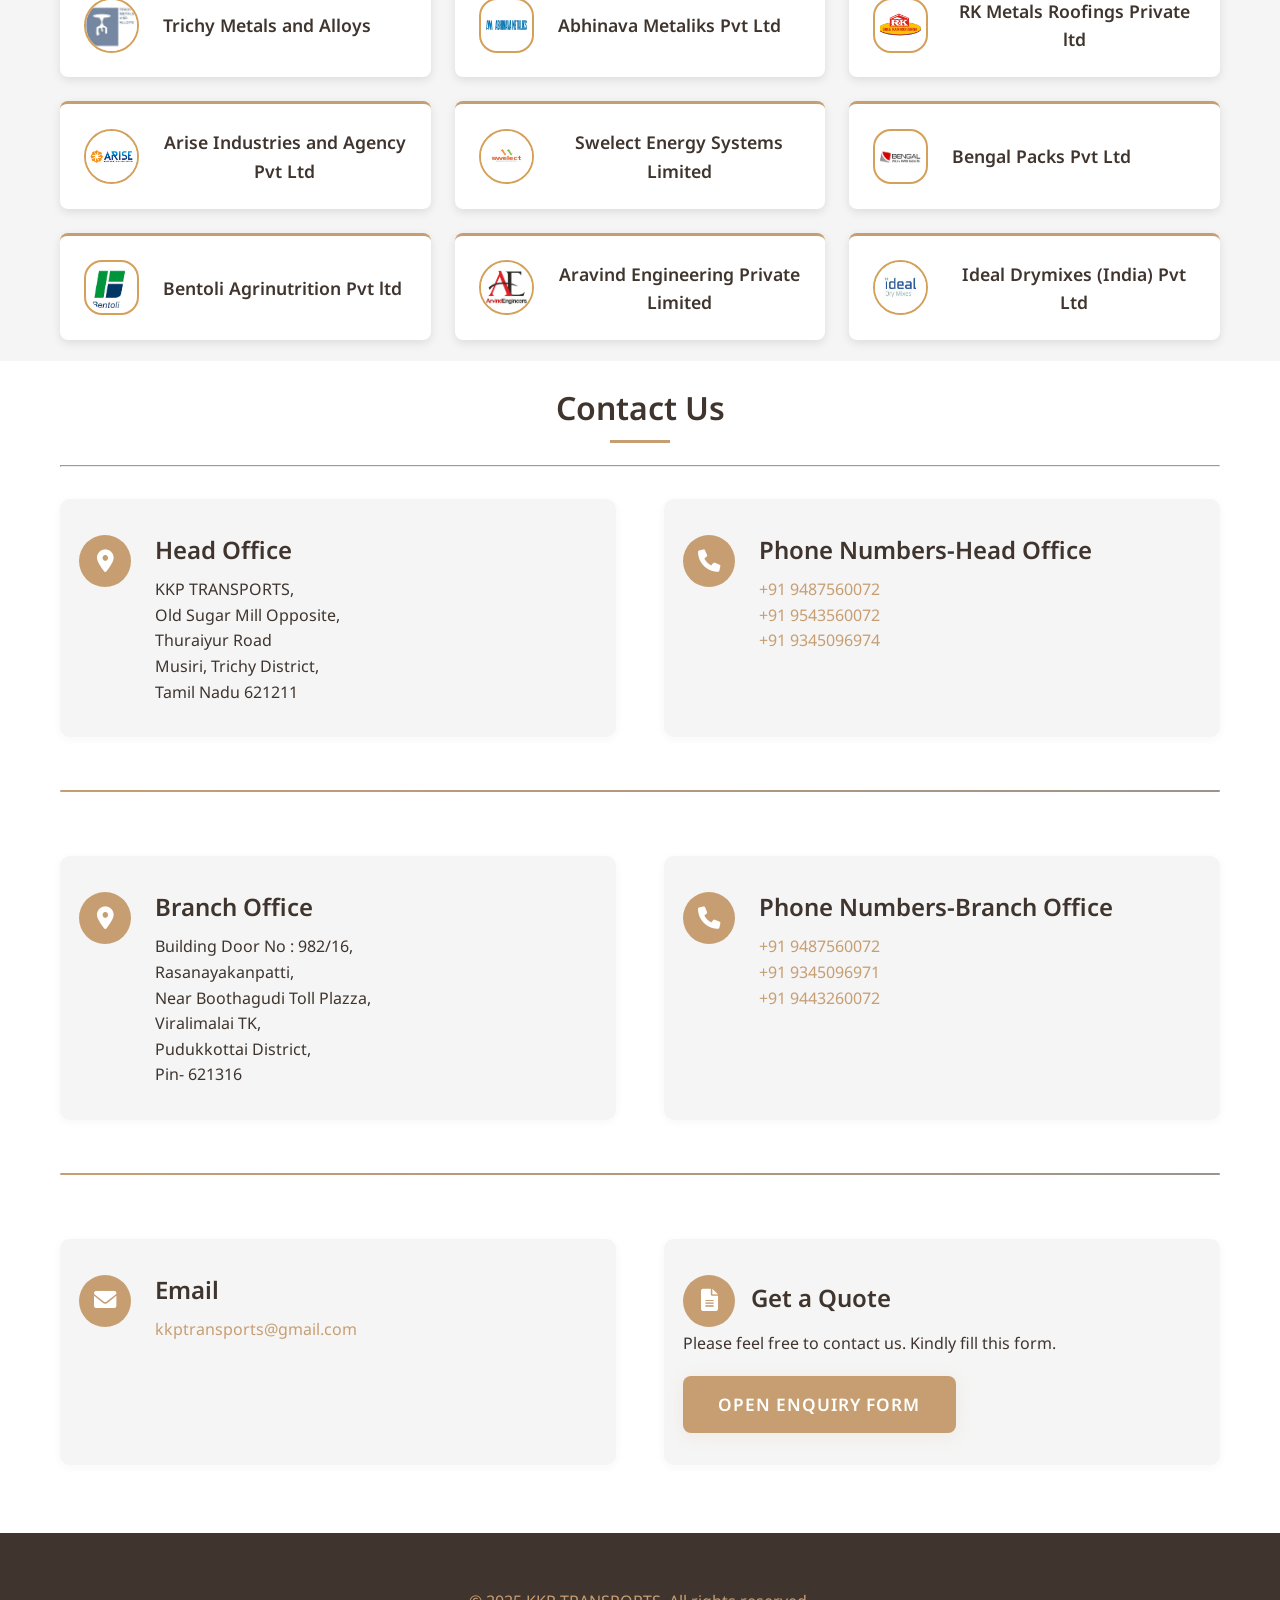
==== commit 4a1bf7f0: "Remove 14 wheel vehicle item from fleet section Co-Authored-By: Claude Sonnet 5 <noreply@anthropic.c" ====
--- a/index.html
+++ b/index.html
@@ -481,10 +481,10 @@
                             <img src="assets/12wheelnew.jpg" alt="12 wheel" class="rectangle-img">
                             <span  class="vehicle-name" data-en="12 wheel - 25 ton" data-ta="12 சக்கரம் - 25 டன்" data-hi="12 पहिया - 25 टन">12 wheel - 25 ton</span>
                         </div>
-                        <div class="vehicle-item">
+                        <!-- <div class="vehicle-item">
                             <img src="assets/14w.png" alt="14 wheel" class="rectangle-img">
                             <span  class="vehicle-name" data-en="14 wheel - 30 ton" data-ta="14 சக்கரம் - 30 டன்" data-hi="14 पहिया - 30 टन">14 wheel - 30 ton</span>
-                        </div>
+                        </div> -->
                         <div class="vehicle-item">
                             <img src="assets/16w.png" alt="16 wheel" class="rectangle-img">
                             <span  class="vehicle-name" data-en="16 wheel - 35 ton" data-ta="16 சக்கரம் - 35 டன்" data-hi="16 पहिया - 35 टन">16 wheel - 35 ton</span>
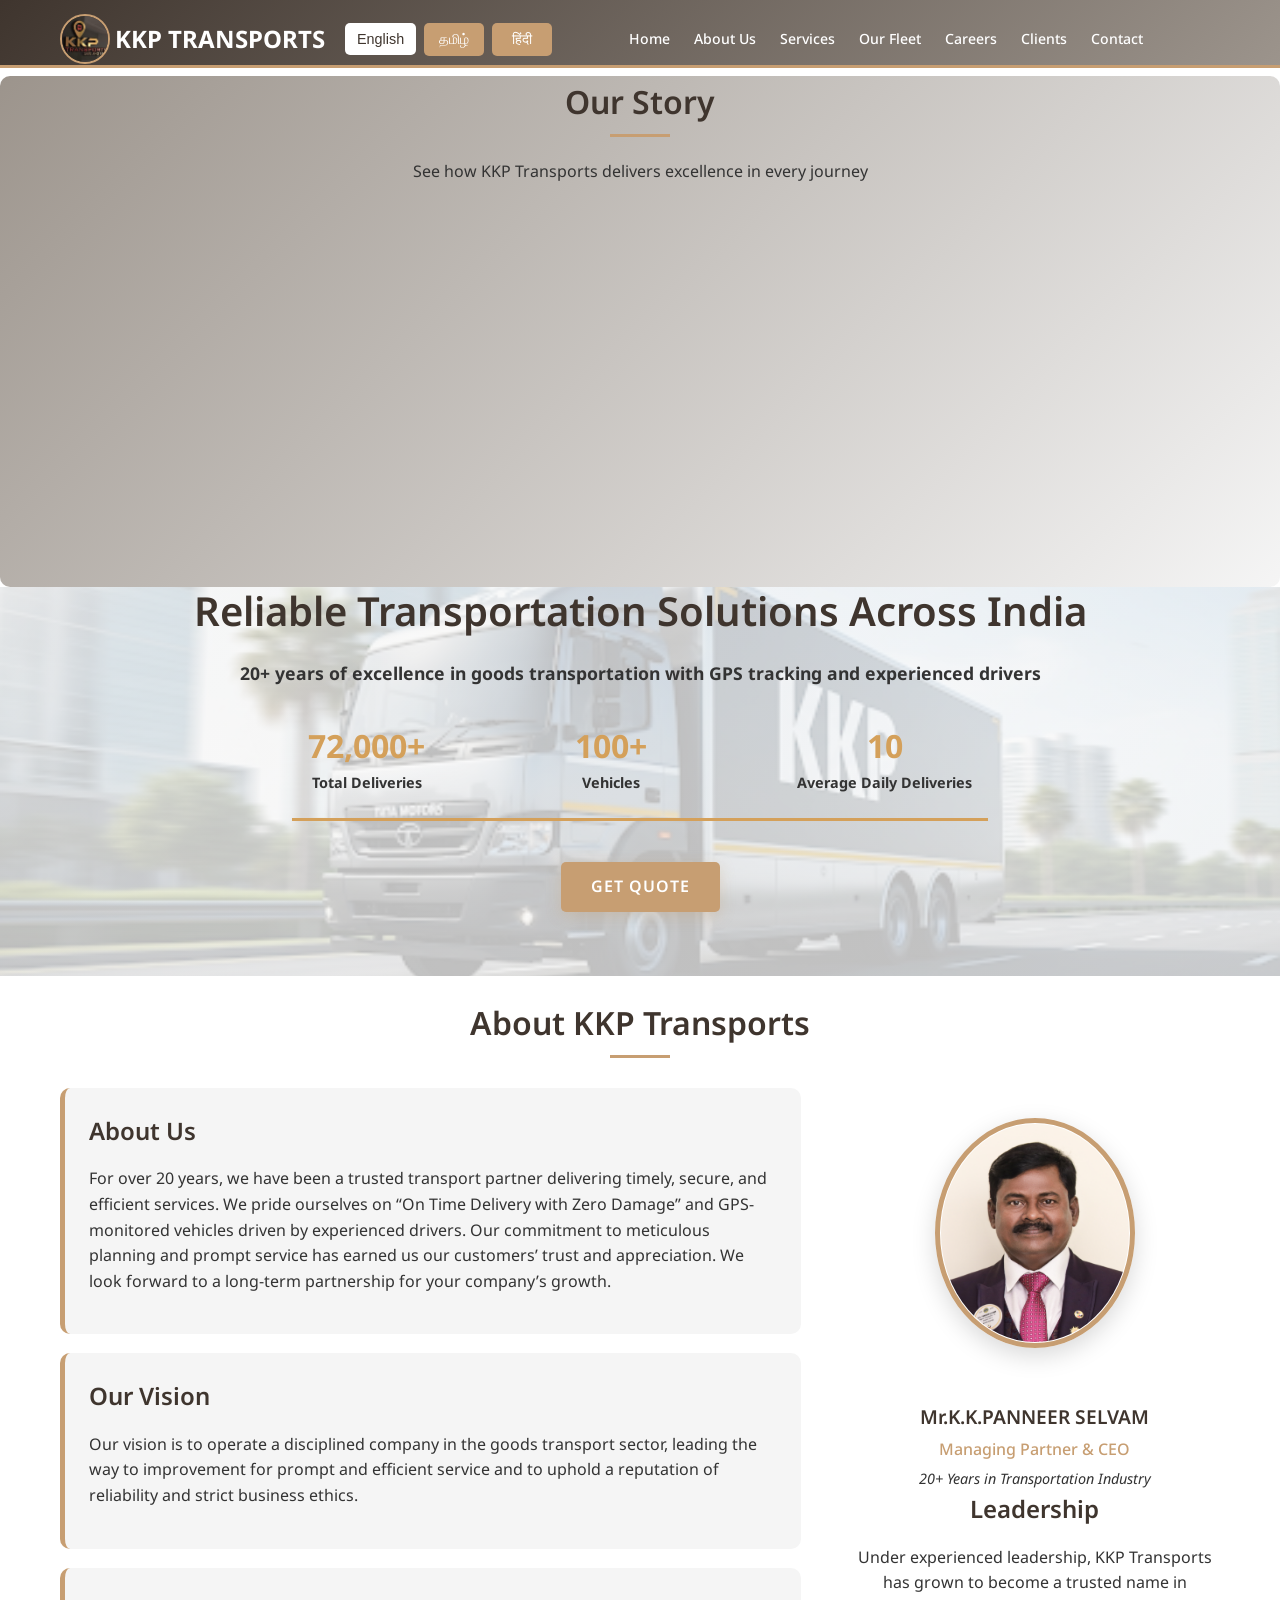
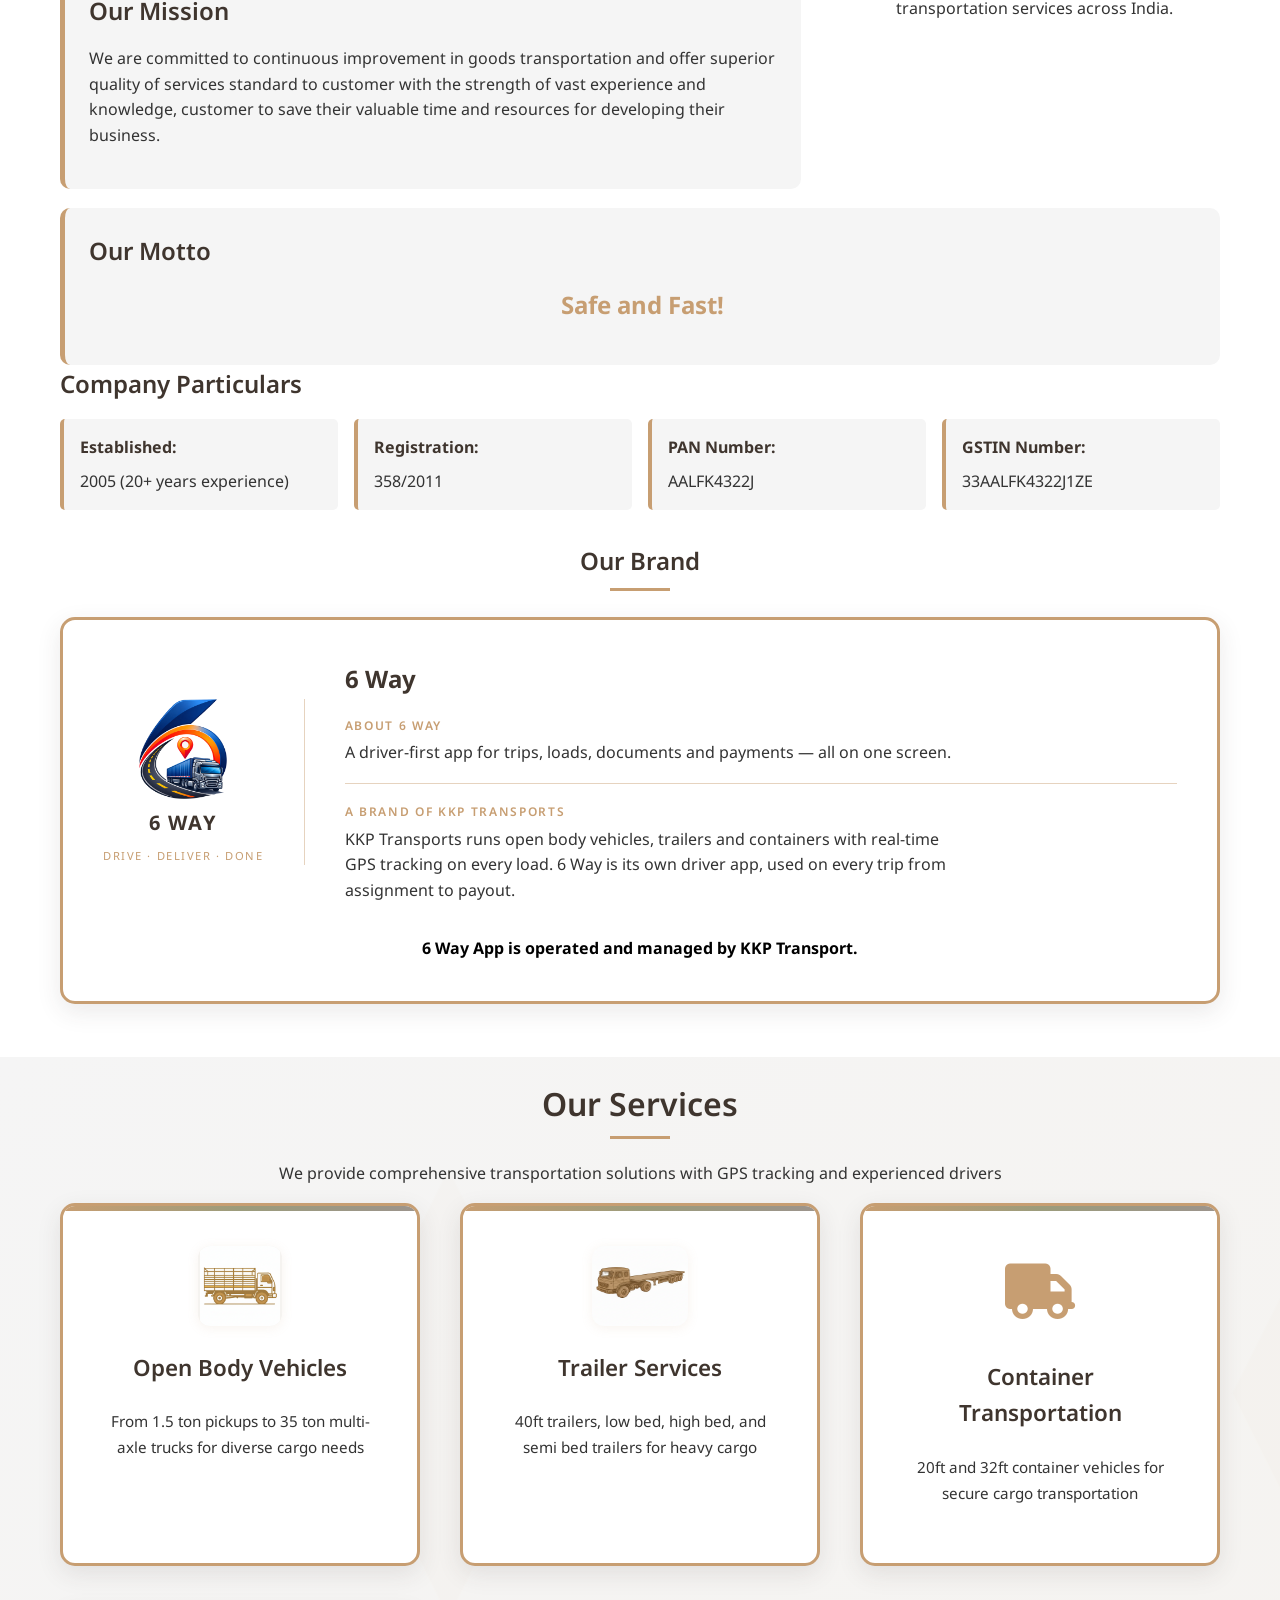
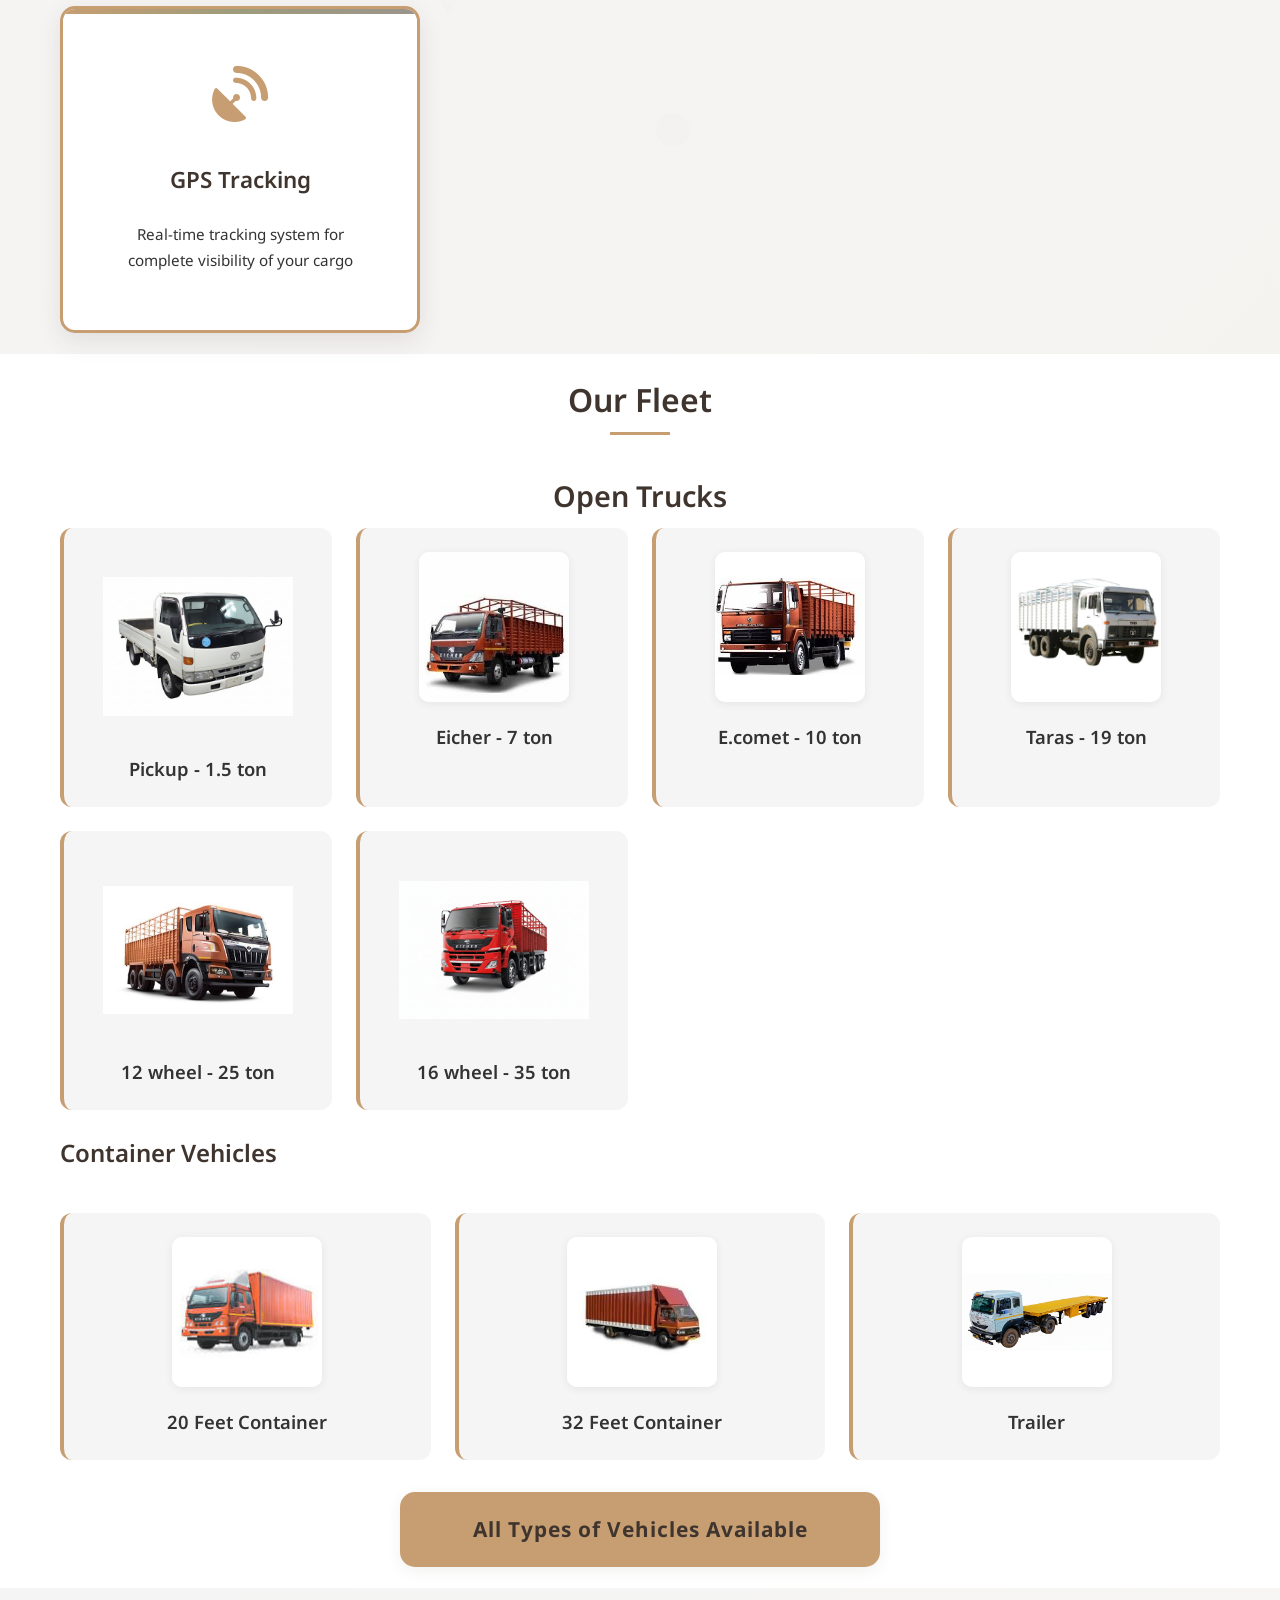
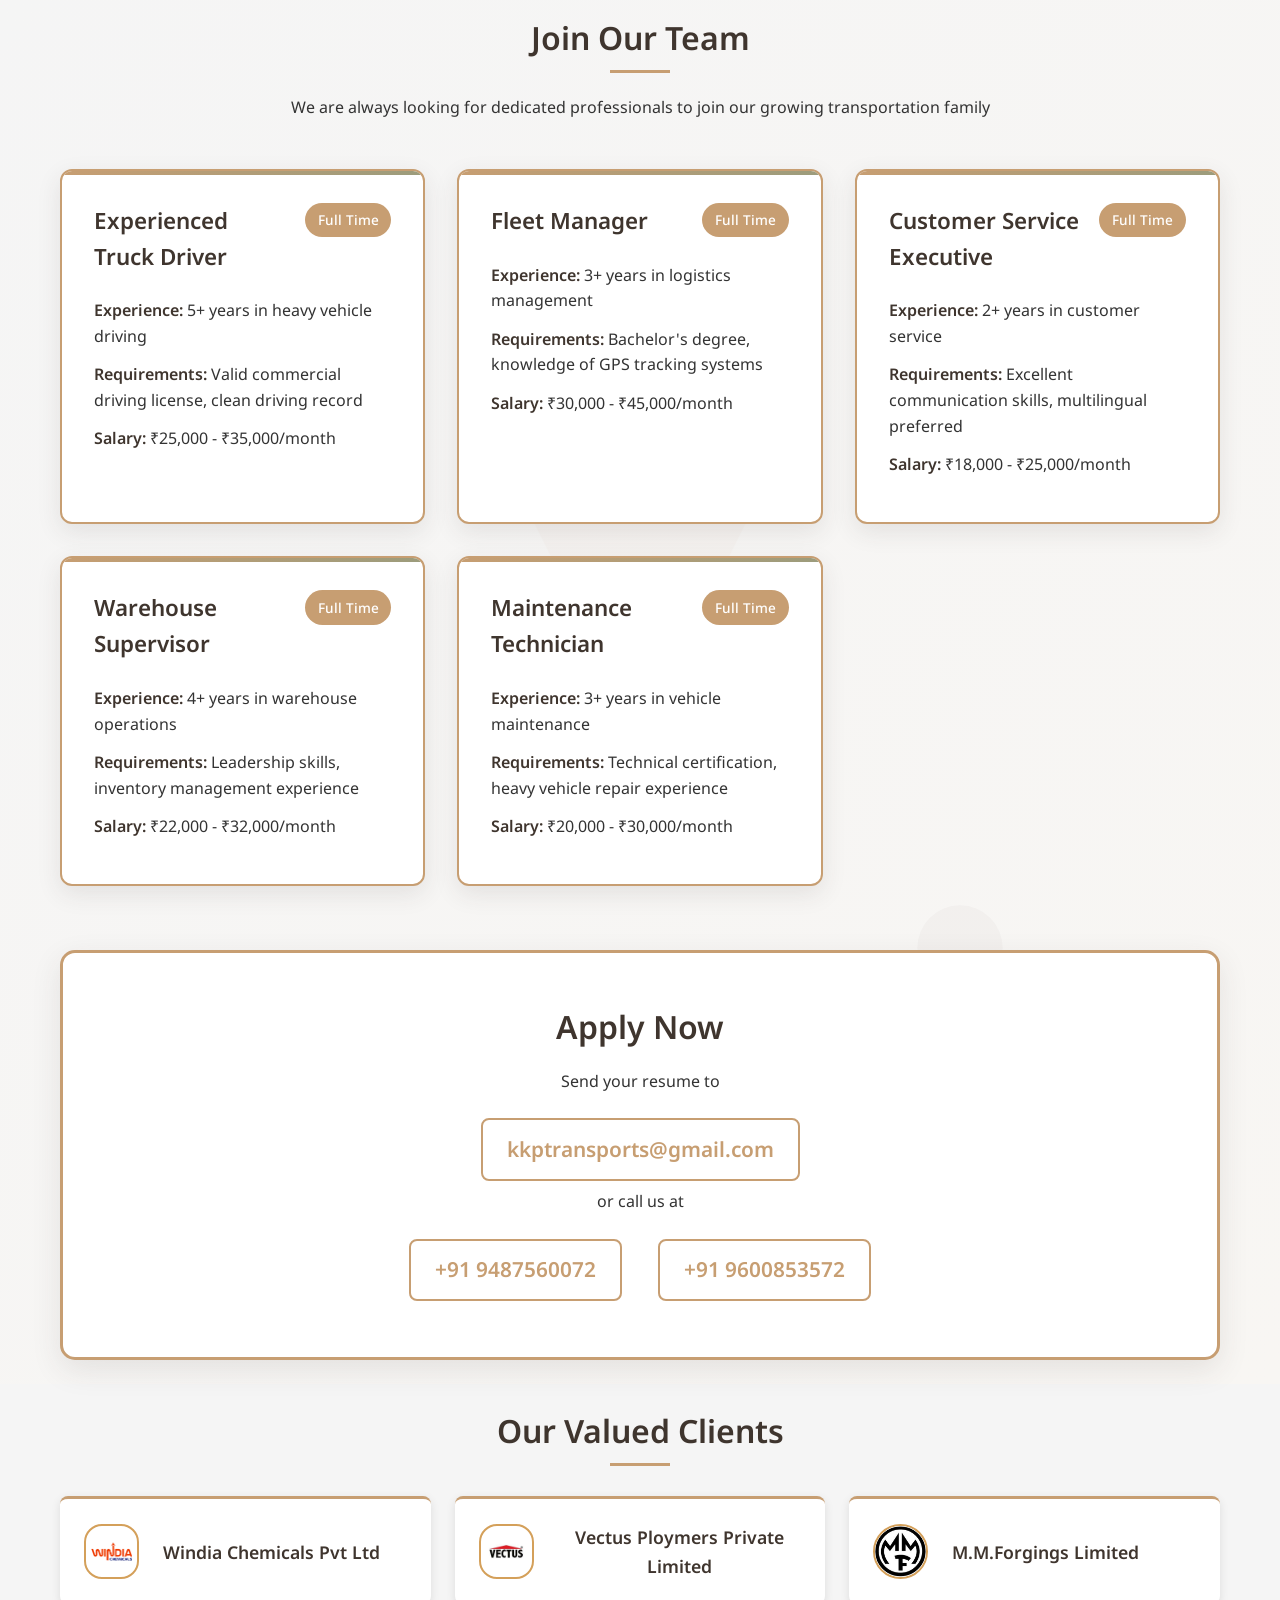
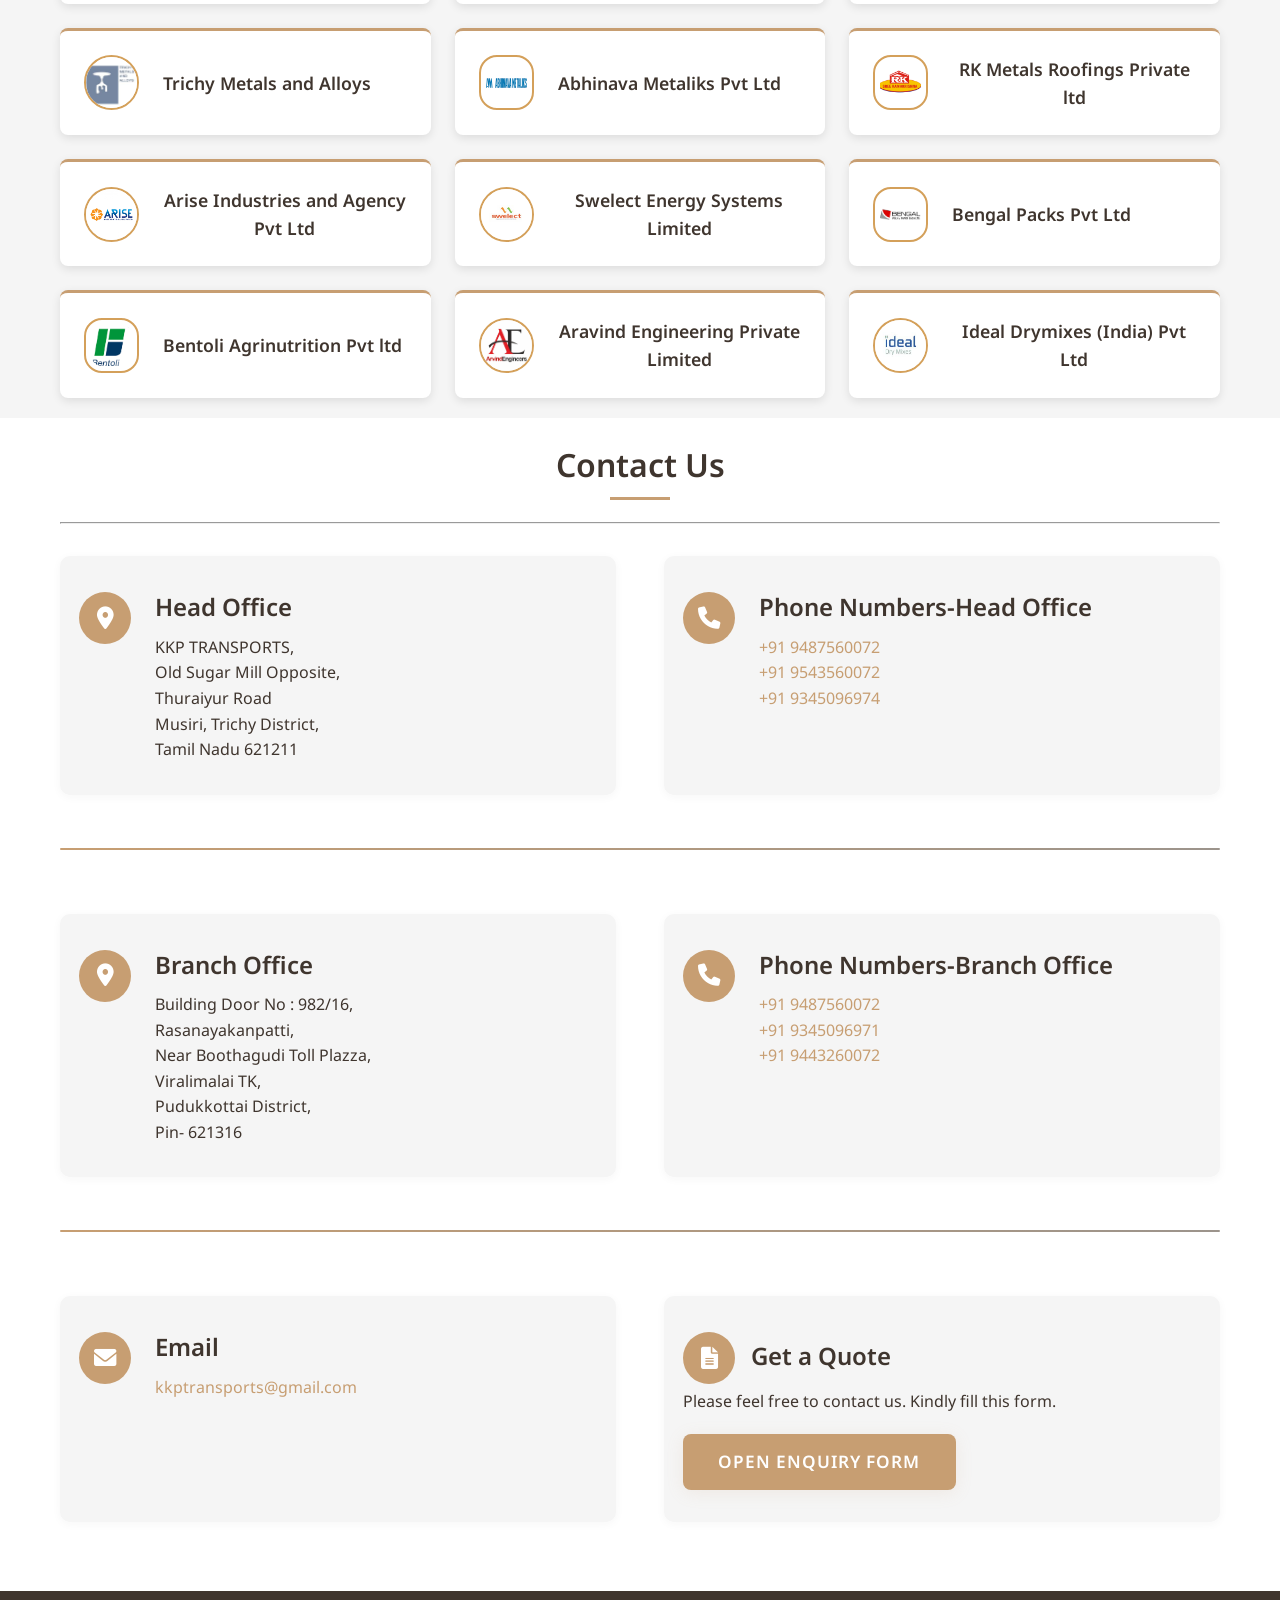
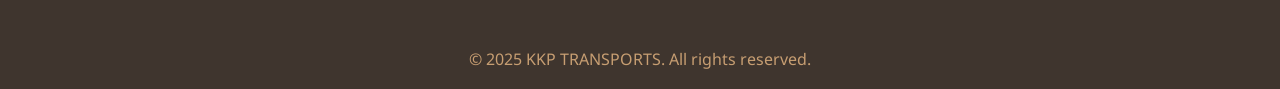
==== commit ca590911: "Update 6 Way brand box: new logo, heading and footer line - Replace truck icon with the new transpar" ====
--- a/index.html
+++ b/index.html
@@ -58,7 +58,7 @@
         padding-right: 2.5rem;
         border-right: 1px solid rgba(199, 158, 114, 0.45);
     }
-    .sixway-mark svg { display: block; }
+    .sixway-mark img { display: block; }
     .sixway-name {
         font-weight: 700;
         font-size: 1.25rem;
@@ -93,6 +93,16 @@
         margin: 0;
         color: var(--dark-gray);
         max-width: 68ch;
+    }
+    .sixway-text h3.sixway-title {
+        font-weight: 700;
+    }
+    .sixway-footer {
+        grid-column: 1 / -1;
+        margin: 0;
+        text-align: center;
+        font-weight: 700;
+        color: #000;
     }
     .sixway-rule {
         height: 1px;
@@ -351,19 +361,12 @@
         <h3 class="sixway-heading" data-en="Our Brand" data-ta="எங்கள் பிராண்ட்" data-hi="हमारा ब्रांड">Our Brand</h3>
         <div class="sixway-box">
             <div class="sixway-mark">
-                <svg width="78" height="78" viewBox="0 0 48 48" fill="none" stroke="#3f352e"
-                     stroke-width="3.2" stroke-linecap="round" stroke-linejoin="round"
-                     role="img" aria-label="6 Way logo">
-                    <rect x="6" y="13" width="21" height="18" rx="3.5"></rect>
-                    <path d="M27 18.5h6.8a2 2 0 0 1 1.4 0.6l4.7 4.7a2 2 0 0 1 0.6 1.4V31H27"></path>
-                    <circle cx="14.5" cy="33.5" r="3.6" fill="#ffffff"></circle>
-                    <circle cx="33" cy="33.5" r="3.6" fill="#ffffff"></circle>
-                </svg>
+                <img src="assets/6way-logo.png" width="88" height="100" alt="6 Way logo">
                 <div class="sixway-name">6 WAY</div>
                 <div class="sixway-tagline" data-en="Drive · Deliver · Done" data-ta="ஓட்டு · வழங்கு · முடி" data-hi="चलाएँ · पहुँचाएँ · पूरा करें">Drive · Deliver · Done</div>
             </div>
             <div class="sixway-text">
-                <h3 data-en="6 Way Driver App" data-ta="6 வே ஓட்டுநர் செயலி" data-hi="6 वे ड्राइवर ऐप">6 Way Driver App</h3>
+                <h3 class="sixway-title" data-en="6 Way" data-ta="6 வே" data-hi="6 वे">6 Way</h3>
                 <div>
                     <span class="sixway-label" data-en="About 6 Way" data-ta="6 வே பற்றி" data-hi="6 वे के बारे में">About 6 Way</span>
                     <p data-en="A driver-first app for trips, loads, documents and payments — all on one screen."
@@ -382,6 +385,12 @@
                     </p>
                 </div>
             </div>
+            <p class="sixway-footer"
+               data-en="6 Way App is operated and managed by KKP Transport."
+               data-ta="6 வே செயலி KKP டிரான்ஸ்போர்ட் மூலம் இயக்கப்பட்டு நிர்வகிக்கப்படுகிறது."
+               data-hi="6 वे ऐप KKP ट्रांसपोर्ट द्वारा संचालित और प्रबंधित है।">
+               6 Way App is operated and managed by KKP Transport.
+            </p>
         </div>
     </div>
 </section>
